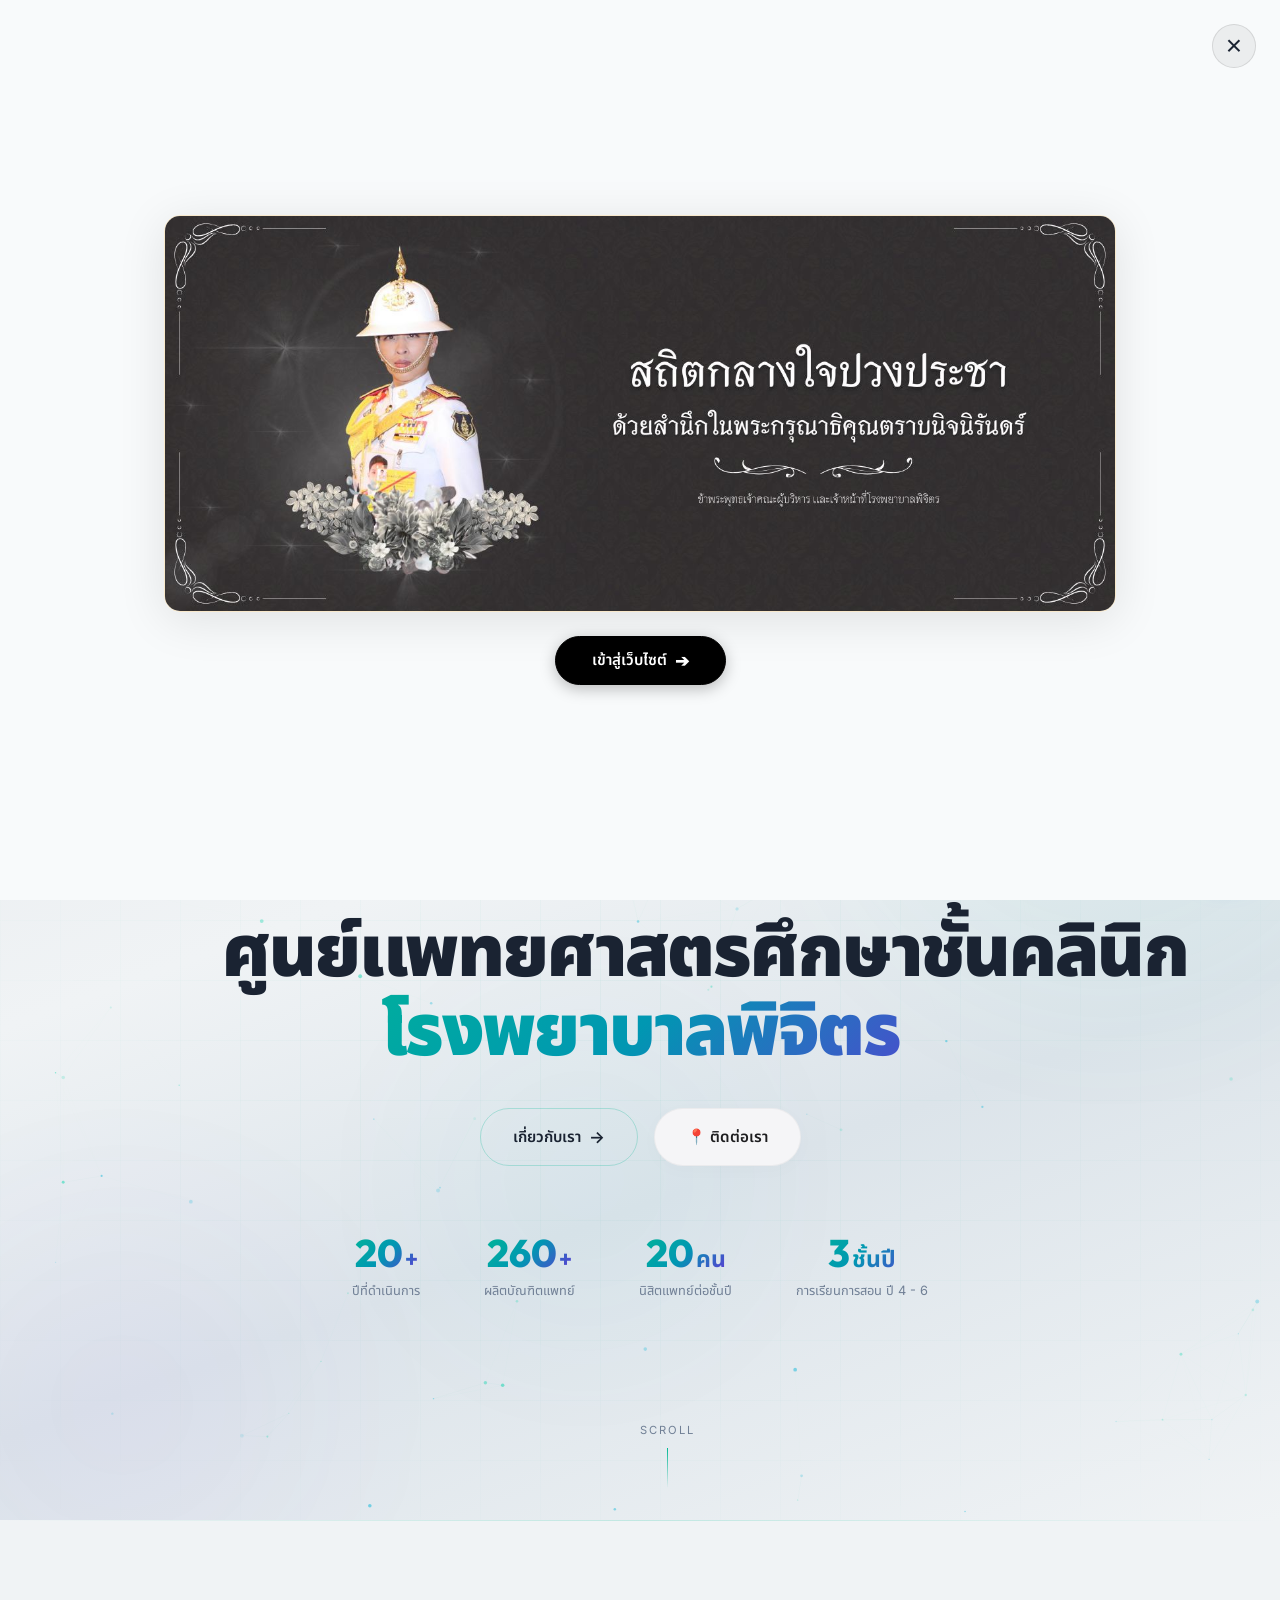
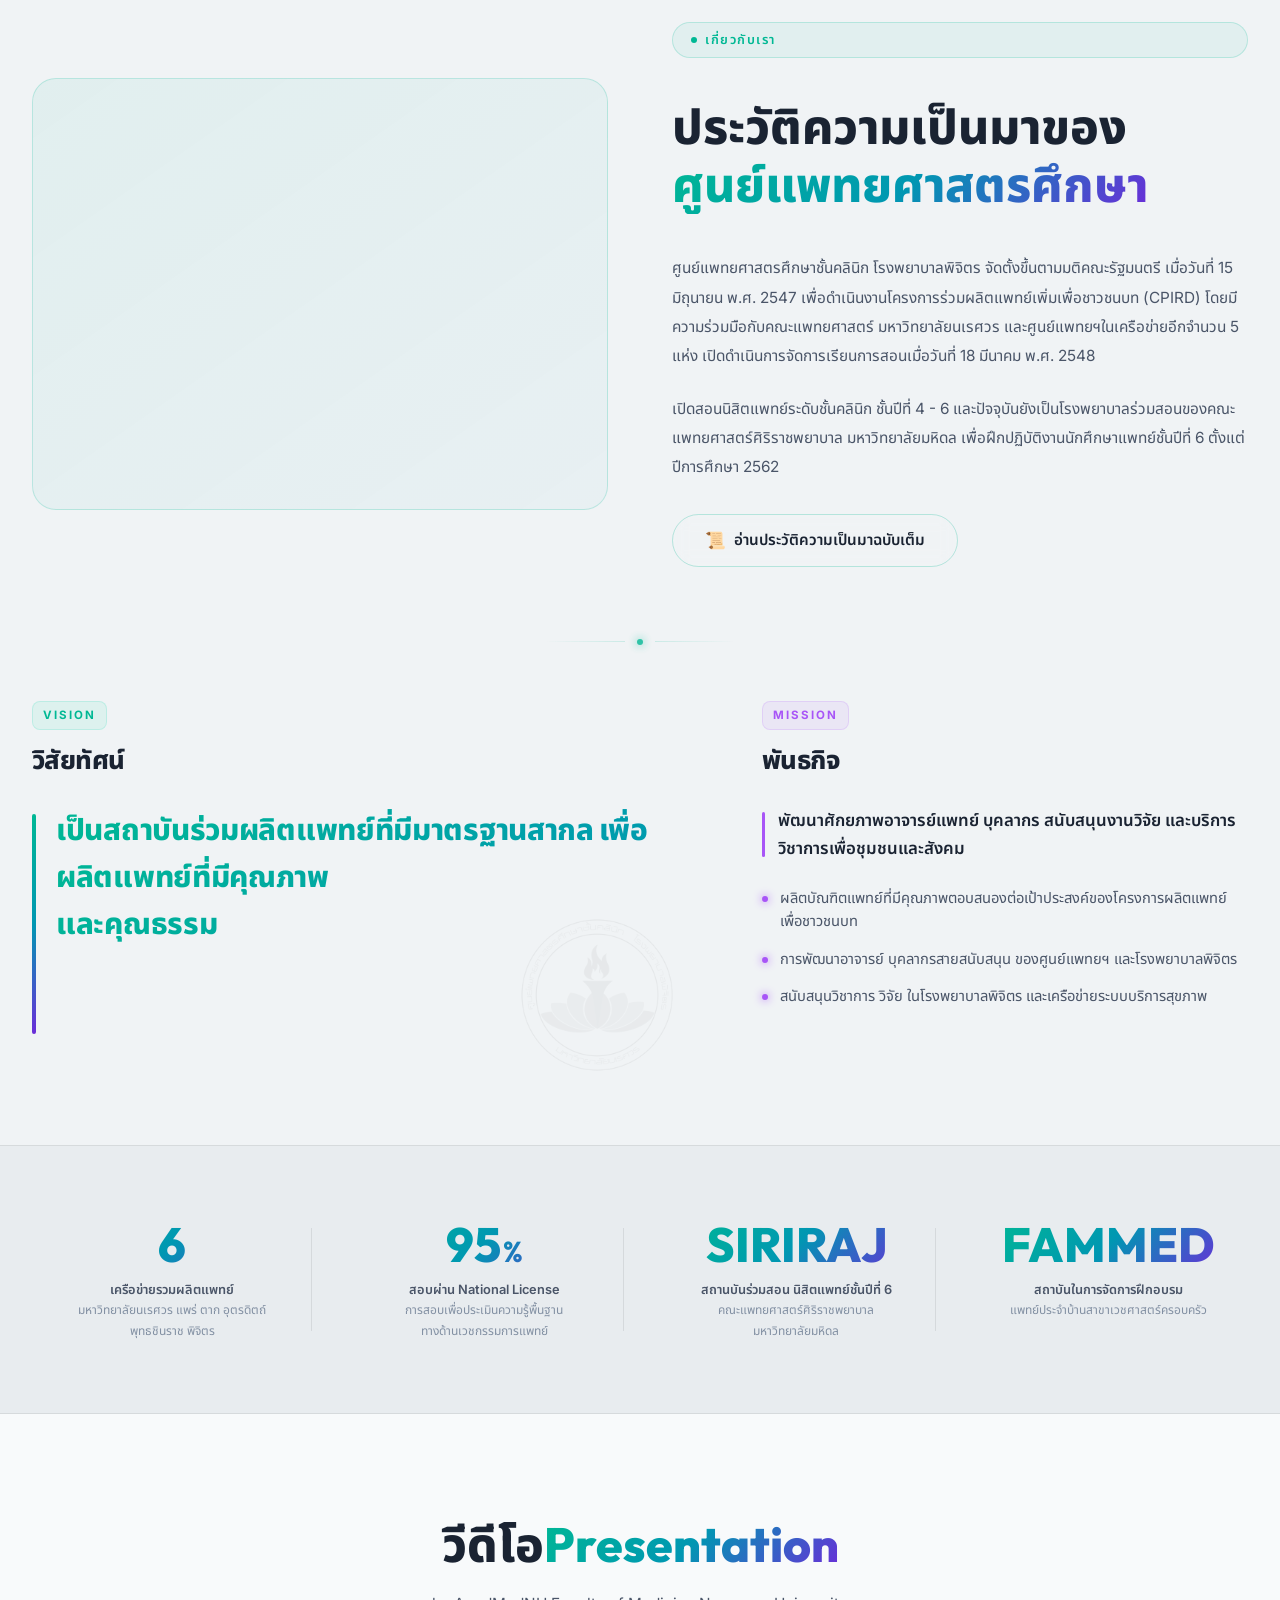
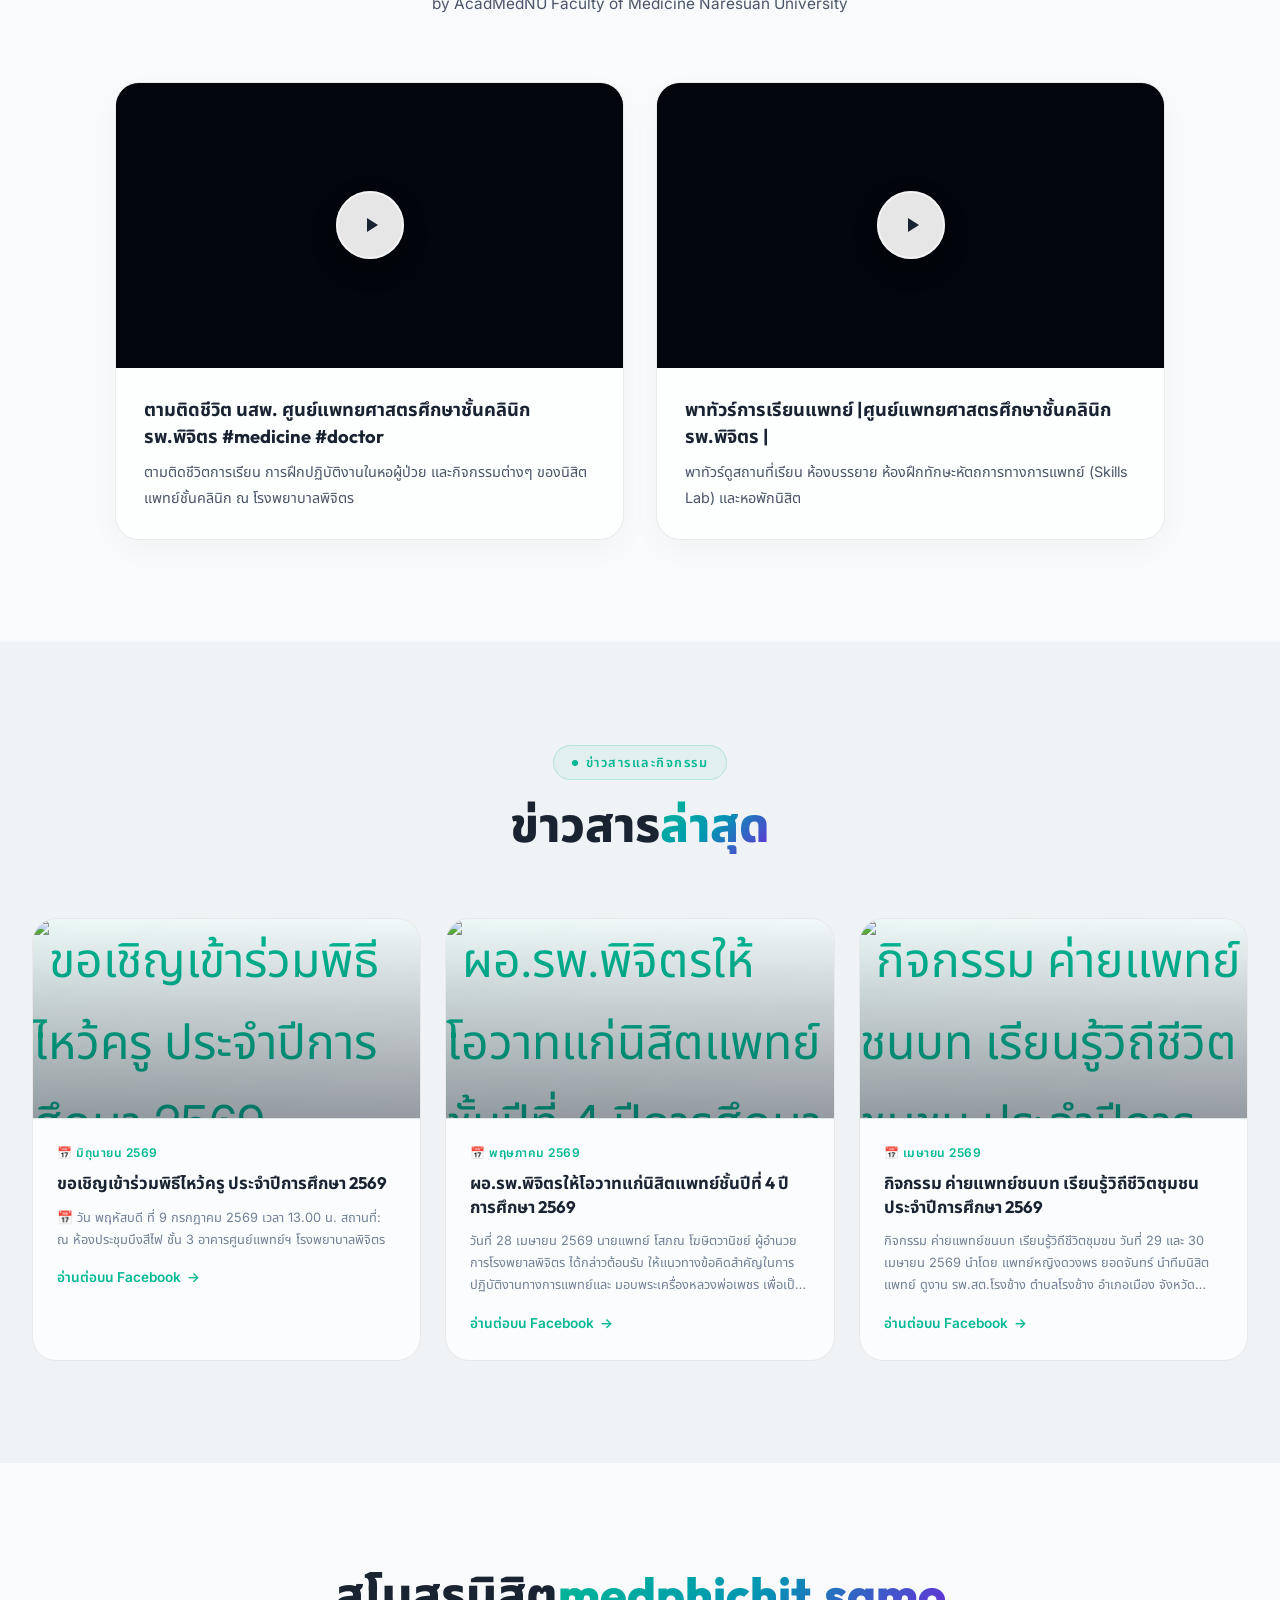
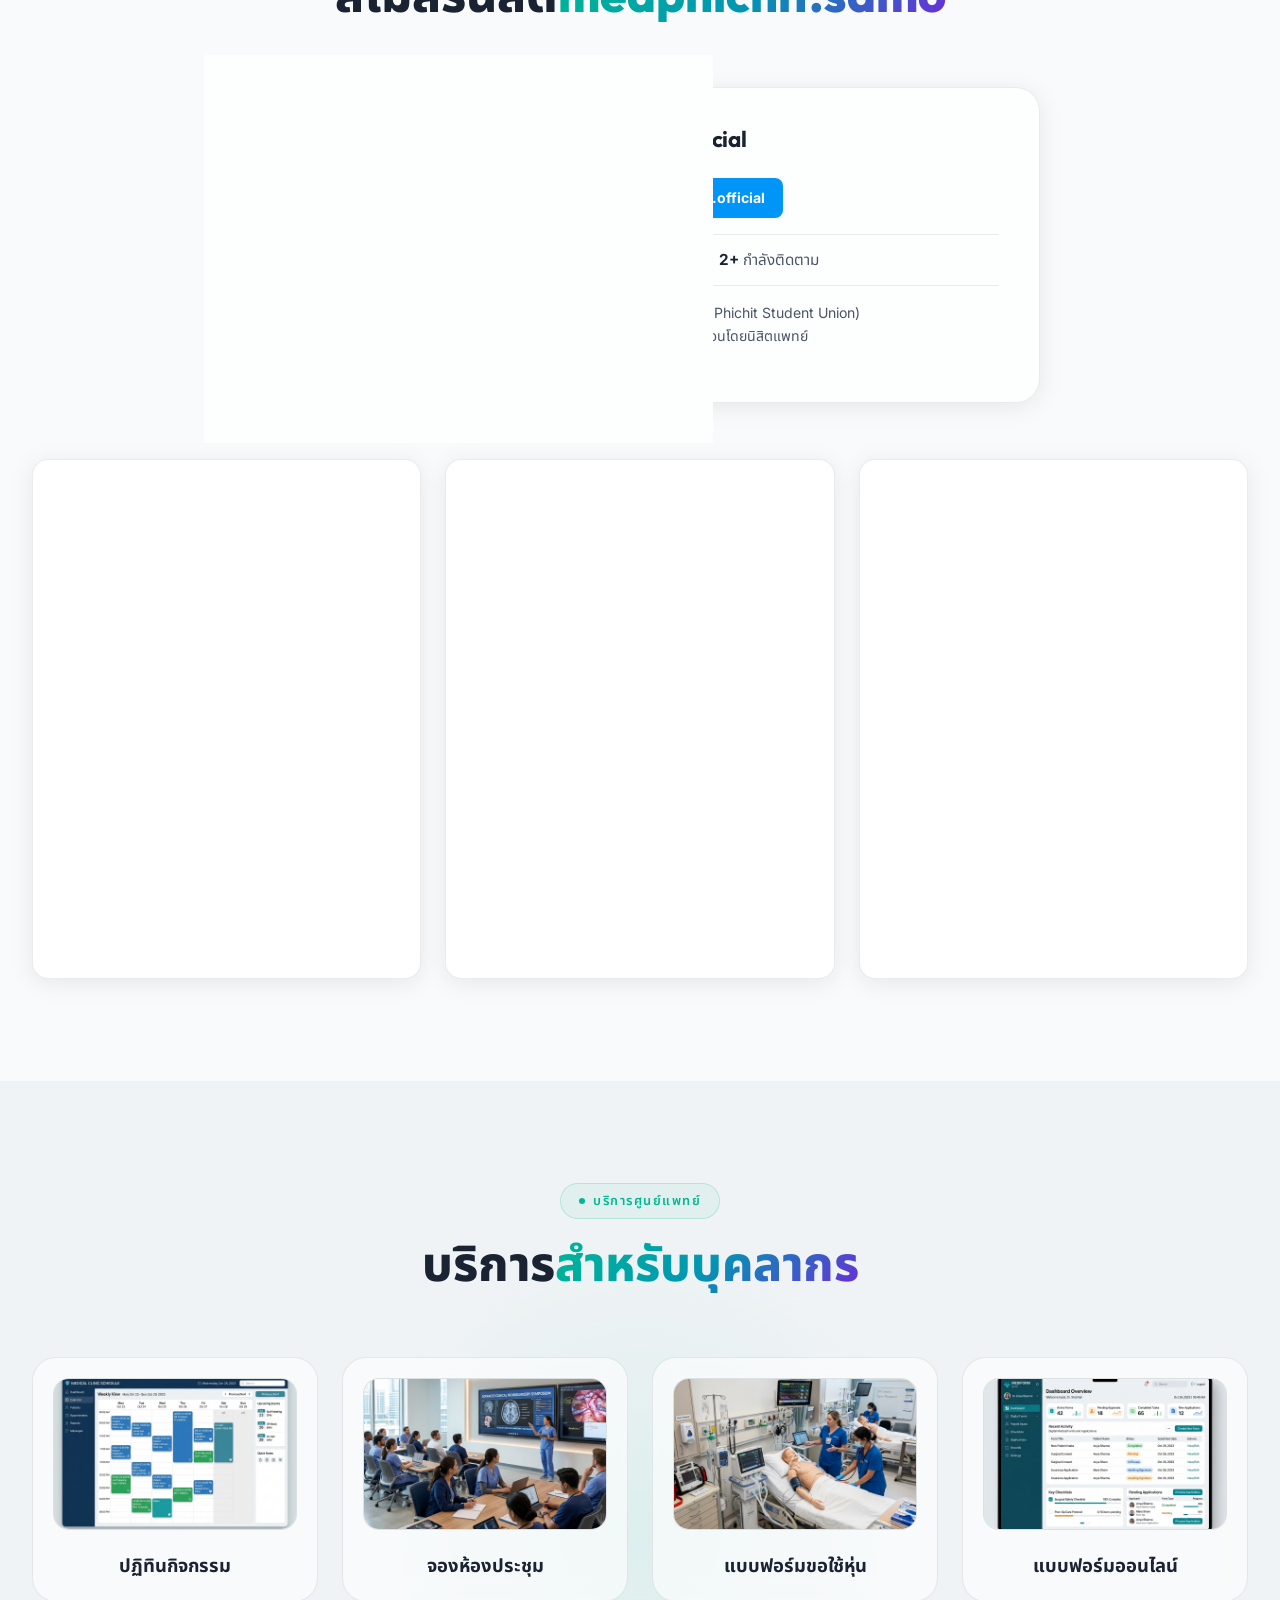
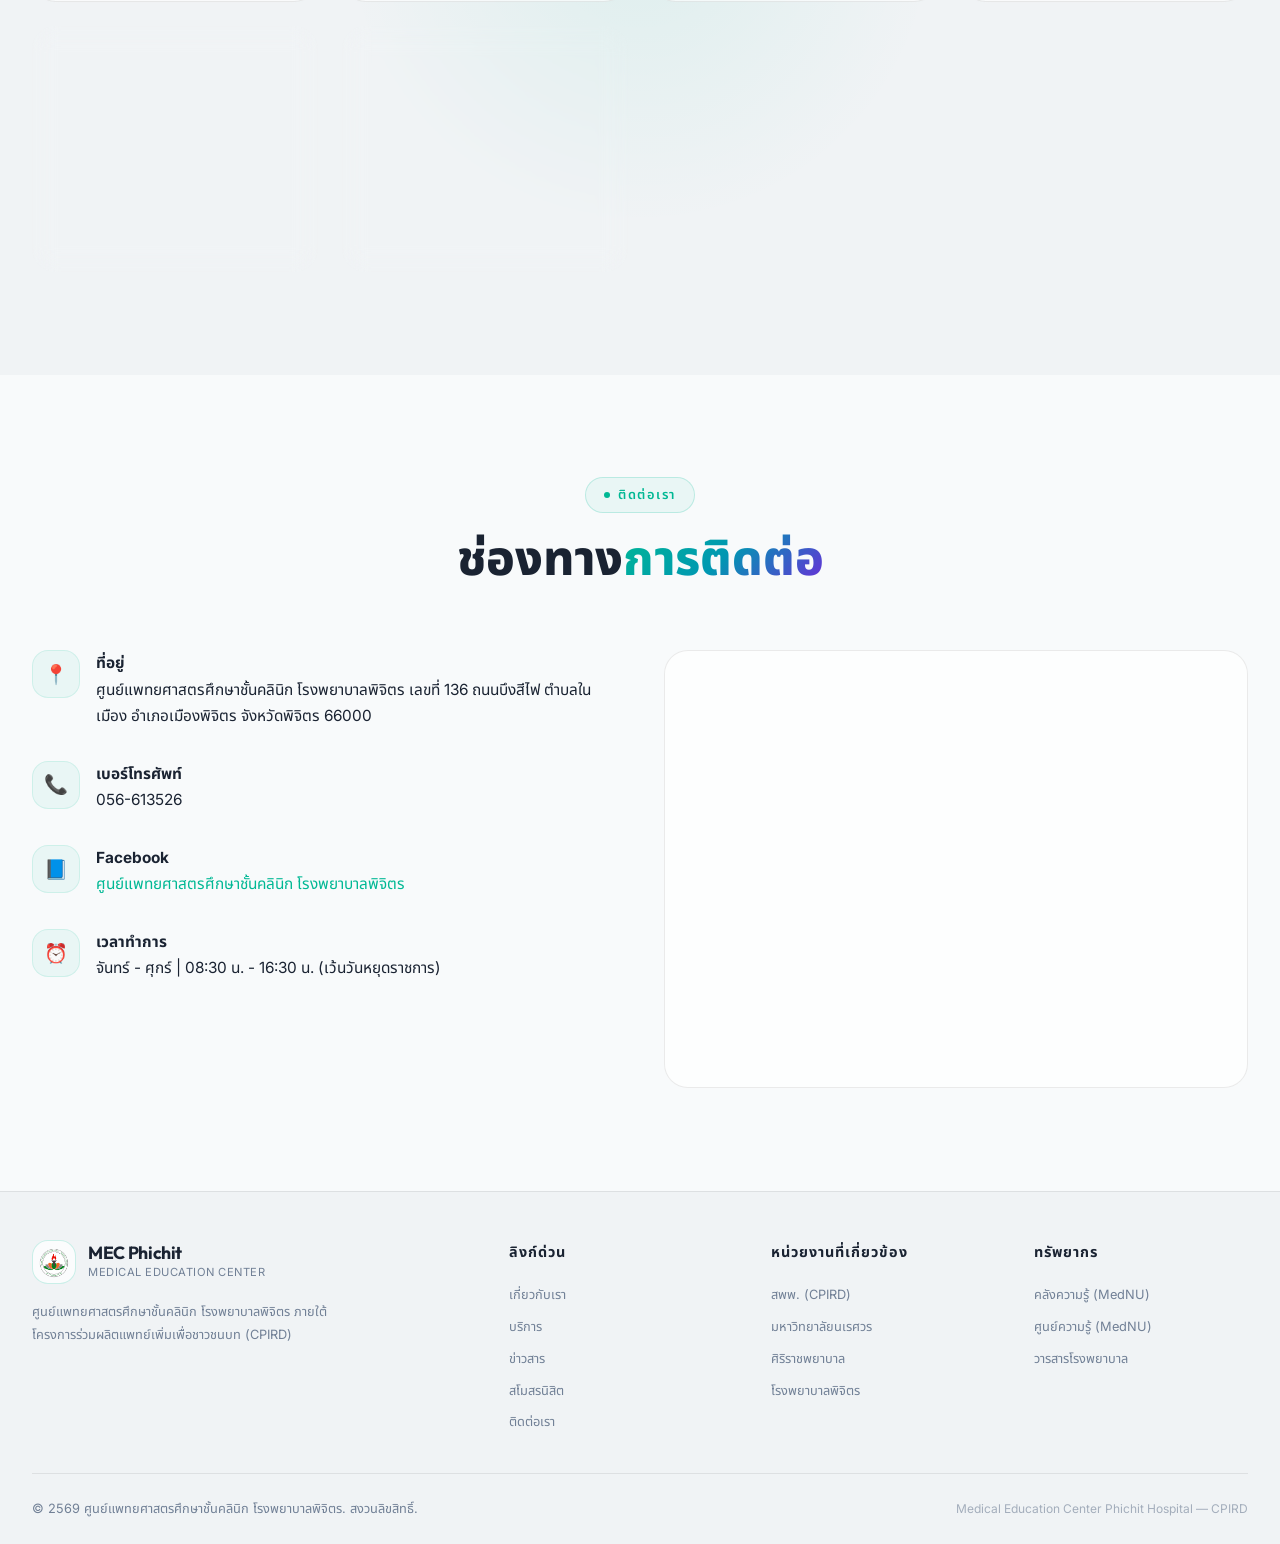
==== index.html @ 6e374ae9 "Initial commit" ====
<!DOCTYPE html>
<html lang="th">

<head>
  <meta charset="UTF-8">
  <meta name="viewport" content="width=device-width, initial-scale=1.0">
  <meta http-equiv="X-UA-Compatible" content="IE=edge">

  <!-- SEO Meta -->
  <title>ศูนย์แพทยศาสตรศึกษาชั้นคลินิก โรงพยาบาลพิจิตร | MEC Phichit</title>
  <meta name="description"
    content="ศูนย์แพทยศาสตรศึกษาชั้นคลินิก โรงพยาบาลพิจิตร — ผลิตแพทย์คุณภาพเพื่อชาวชนบท ภายใต้โครงการ CPIRD ร่วมกับคณะแพทยศาสตร์ มหาวิทยาลัยนเรศวร">
  <meta name="keywords"
    content="MEC Phichit, ศูนย์แพทยศาสตรศึกษา, โรงพยาบาลพิจิตร, CPIRD, แพทยศาสตร์, มหาวิทยาลัยนเรศวร">
  <meta name="author" content="ศูนย์แพทยศาสตรศึกษาชั้นคลินิก โรงพยาบาลพิจิตร">

  <!-- Open Graph -->
  <meta property="og:title" content="ศูนย์แพทยศาสตรศึกษาชั้นคลินิก โรงพยาบาลพิจิตร">
  <meta property="og:description"
    content="ผลิตแพทย์คุณภาพเพื่อชาวชนบท ภายใต้โครงการ CPIRD ร่วมกับคณะแพทยศาสตร์ มหาวิทยาลัยนเรศวร">
  <meta property="og:type" content="website">
  <meta property="og:url" content="https://sites.google.com/cpird.in.th/phichit">
  <meta property="og:locale" content="th_TH">

  <!-- Favicon -->
  <link rel="icon" type="image/svg+xml"
    href="data:image/svg+xml,<svg xmlns='http://www.w3.org/2000/svg' viewBox='0 0 100 100'><text y='.9em' font-size='90'>🎓</text></svg>">

  <!-- Prevent theme flash -->
  <script>
    (function () {
      var t = localStorage.getItem('mec-theme') || 'light';
      if (t === 'light') {
        document.documentElement.setAttribute('data-theme', 'light');
      } else {
        document.documentElement.removeAttribute('data-theme');
      }
    })();
  </script>

  <!-- Stylesheets -->
  <link rel="stylesheet" href="css/style.css?v=5.4">
</head>

<body>

  <!-- ============================================
       NAVIGATION
       ============================================ -->
  <nav class="navbar" id="navbar" role="navigation" aria-label="Main navigation">
    <div class="container">
      <a href="#hero" class="nav-brand" id="nav-brand">
        <div class="nav-logo" aria-hidden="true">
          <img src="assets/images/logo.png" alt="MEC Phichit Logo" id="nav-logo-img">
        </div>
        <div class="nav-brand-text">
          <span class="nav-brand-name" id="nav-brand-name">MEC Phichit</span>
          <span class="nav-brand-sub" id="nav-brand-sub">Medical Education Center</span>
        </div>
      </a>

      <div class="nav-links" id="nav-links" role="menubar">
        <a href="#hero" class="nav-link active" role="menuitem">หน้าแรก</a>
        <a href="#about" class="nav-link" role="menuitem">เกี่ยวกับเรา</a>
        <a href="#news" class="nav-link" role="menuitem">ข่าวสาร</a>
        <a href="#student-union" class="nav-link" role="menuitem">สโมสรนิสิต</a>
        <a href="#services" class="nav-link" role="menuitem">บริการ</a>
        <a href="#contact" class="nav-cta" role="menuitem">📍 ติดต่อเรา</a>
      </div>

      <!-- Theme Toggle -->
      <button class="theme-toggle" id="theme-toggle" aria-label="สลับธีมมืด/สว่าง" title="สลับธีมมืด/สว่าง">
        <div class="theme-toggle-track">
          <span class="track-sun" aria-hidden="true">☀️</span>
          <span class="track-moon" aria-hidden="true">🌙</span>
        </div>
        <div class="theme-toggle-knob">
          <span class="theme-toggle-icon" aria-hidden="true">🌙</span>
        </div>
      </button>

      <button class="nav-toggle" id="nav-toggle" aria-label="Toggle navigation" aria-expanded="false">
        <span></span>
        <span></span>
        <span></span>
      </button>
    </div>
    <div class="nav-overlay" id="nav-overlay"></div>
  </nav>

  <!-- ============================================
       GALLERY SECTION (Atmosphere & Activities)
       ============================================ -->
  <section class="gallery" id="gallery">
    <div class="container">
      <!-- Slider Component -->
      <div class="slider-container reveal">
        <div class="slider-wrapper" id="slider-wrapper">
          <!-- Populated dynamically -->
        </div>

        <!-- Navigation Buttons -->
        <button class="slider-btn prev" id="slider-prev" aria-label="ภาพก่อนหน้า">❮</button>
        <button class="slider-btn next" id="slider-next" aria-label="ภาพถัดไป">❯</button>

        <!-- Indicators -->
        <div class="slider-indicators" id="slider-indicators">
          <!-- Populated dynamically -->
        </div>
      </div>
    </div>
  </section>

  <!-- ============================================
       HERO SECTION
       ============================================ -->
  <section class="hero" id="hero">
    <div class="hero-bg-effects">
      <div class="hero-orb hero-orb--1"></div>
      <div class="hero-orb hero-orb--2"></div>
      <div class="hero-orb hero-orb--3"></div>
      <canvas id="particles-canvas" aria-hidden="true"></canvas>
      <div class="hero-grid" aria-hidden="true"></div>
    </div>

    <div class="hero-content">
      <div class="hero-badge">
        <span class="hero-badge-dot" aria-hidden="true"></span>
        <span id="hero-badge-text">CPIRD — Collaborative Project to Increase Production of Rural Doctors</span>
      </div>

      <h1 class="hero-title">
        <span class="hero-title-line" id="hero-title-line1">ศูนย์แพทยศาสตรศึกษา</span>
        <span class="hero-title-line accent-text" id="hero-title-line2">ชั้นคลินิก</span>
      </h1>

      <p class="hero-subtitle" id="hero-subtitle">
        ผลิตบัณฑิตแพทย์ที่มีคุณภาพและได้มาตรฐานวิชาชีพ เพื่อแก้ปัญหาการขาดแคลนแพทย์ในส่วนภูมิภาค
        ร่วมกับคณะแพทยศาสตร์ มหาวิทยาลัยนเรศวร
      </p>

      <div class="hero-actions">
        <a href="#about" class="btn btn-secondary" id="hero-cta-about">
          <span id="hero-cta-about-text">เกี่ยวกับเรา</span>
          <span class="btn-icon" aria-hidden="true">→</span>
        </a>
        <a href="#contact" class="btn btn-primary" id="hero-cta-contact-text">
          📍 ติดต่อเรา
        </a>
      </div>

      <div class="hero-stats" id="hero-stats">
        <!-- Stats populated dynamically -->
      </div>
    </div>

    <div class="hero-scroll" aria-hidden="true">
      <span class="hero-scroll-text">Scroll</span>
      <span class="hero-scroll-line"></span>
    </div>
  </section>

  <!-- ============================================
       ABOUT SECTION
       ============================================ -->
  <section class="about" id="about">
    <div class="container">
      <div class="about-grid">
        <!-- Left: Image/Visual -->
        <div class="about-image-wrapper reveal-left">
          <div class="about-image-card">
            <div id="about-visual-container" style="width: 100%; height: 100%;">
              <!-- Populated dynamically with img or video -->
            </div>
          </div>
        </div>

        <!-- Right: Content -->
        <div class="about-content reveal-right">
          <div class="section-badge" id="about-badge">
            <span class="badge-dot" aria-hidden="true"></span>
            เกี่ยวกับเรา
          </div>
          <h2 class="section-title" id="about-title">
            สร้างแพทย์คุณภาพ<br>
            <span class="accent-text">เพื่อชาวชนบท</span>
          </h2>
          <p class="about-text" id="about-p1">
            ศูนย์แพทยศาสตรศึกษาชั้นคลินิก โรงพยาบาลพิจิตร จัดตั้งขึ้นตามมติคณะรัฐมนตรี
            เมื่อวันที่ 15 มิถุนายน พ.ศ. 2547 เพื่อดำเนินงานโครงการร่วมผลิตแพทย์เพิ่มเพื่อชาวชนบท (CPIRD)
            โดยมีความร่วมมือกับคณะแพทยศาสตร์ มหาวิทยาลัยนเรศวร
          </p>
          <p class="about-text" id="about-p2">
            เริ่มเปิดดำเนินการจัดการเรียนการสอนเมื่อวันที่ 18 มีนาคม พ.ศ. 2548
            ปัจจุบันยังเป็นโรงพยาบาลร่วมสอนของคณะแพทยศาสตร์ศิริราชพยาบาล มหาวิทยาลัยมหิดล
            ตั้งแต่ปีการศึกษา 2562 เพื่อฝึกปฏิบัติงานนักศึกษาแพทย์ชั้นปีที่ 6
          </p>

          <!-- CTA Button for Full History Modal -->
          <div class="about-action-row">
            <button class="btn btn-secondary" id="about-history-trigger">
              <span class="btn-icon">📜</span> อ่านประวัติความเป็นมาฉบับเต็ม
            </button>
          </div>
        </div>
      </div>

      <!-- Philosophy Showcase (Vision & Mission) -->
      <div class="about-philosophy-showcase reveal">
        <div class="philosophy-divider">
          <span class="divider-line"></span>
          <span class="divider-dot"></span>
          <span class="divider-line"></span>
        </div>

        <div class="philosophy-grid">
          <!-- Left: Vision -->
          <div class="philosophy-col vision-col">
            <div class="philosophy-header">
              <span class="philosophy-tag">VISION</span>
              <h3 id="about-vision-title">วิสัยทัศน์</h3>
            </div>
            <div class="vision-content-wrapper">
              <img src="assets/images/logo.png" class="vision-quote-watermark" alt="MEC Logo Watermark"
                aria-hidden="true">
              <p class="vision-lead" id="about-vision-text">
                มุ่งเน้นผลิตบัณฑิตแพทย์ที่มีมาตรฐานสากล เปี่ยมด้วยคุณภาพและคุณธรรม
              </p>
            </div>
          </div>

          <!-- Right: Mission -->
          <div class="philosophy-col mission-col">
            <div class="philosophy-header">
              <span class="philosophy-tag accent-purple">MISSION</span>
              <h3 id="about-mission-title">พันธกิจ</h3>
            </div>
            <div class="mission-content-wrapper">
              <p class="mission-lead" id="about-mission-text">
                พัฒนาศักยภาพอาจารย์แพทย์ สร้างงานวิจัย และบริการวิชาการเพื่อชุมชนและสังคม
              </p>
              <ul class="mission-bullets-list" id="about-mission-list">
                <!-- Dynamic bullets split from about.mission_full -->
              </ul>
            </div>
          </div>
        </div>
      </div>
    </div>
  </section>

  <!-- ============================================
       STATS BAR
       ============================================ -->
  <div class="stats-bar">
    <div class="container">
      <div class="stats-grid stagger-children" id="stats-bar-grid">
        <!-- Stats populated dynamically -->
      </div>
    </div>
  </div>

  <!-- ============================================
       PROGRAMS SECTION
       ============================================ -->
  <section class="programs" id="programs">
    <div class="container">
      <div class="section-header reveal">
        <h2 class="section-title" id="programs-title">
          หลักสูตร<span class="accent-text">แพทยศาสตรบัณฑิต</span>
        </h2>
        <p class="section-subtitle" id="programs-subtitle">
          จัดการเรียนการสอนชั้นคลินิก (ชั้นปีที่ 4-6) เน้นฝึกปฏิบัติจริงในแผนกต่างๆ
          ของโรงพยาบาลพิจิตร
        </p>
      </div>

      <div class="programs-grid stagger-children" id="programs-grid">
        <!-- Cards populated dynamically -->
      </div>
    </div>
  </section>

  <!-- ============================================
       NEWS SECTION
       ============================================ -->
  <section class="news" id="news">
    <div class="container">
      <div class="section-header reveal">
        <div class="section-badge" id="news-badge">
          <span class="badge-dot" aria-hidden="true"></span>
          ข่าวสารและกิจกรรม
        </div>
        <h2 class="section-title" id="news-title">
          ข่าวสาร<span class="accent-text">ล่าสุด</span>
        </h2>
        <p class="section-subtitle" id="news-subtitle">
          ติดตามข่าวสาร กิจกรรม และความเคลื่อนไหวล่าสุดของศูนย์แพทยศาสตรศึกษาชั้นคลินิก
        </p>
      </div>

      <div class="news-grid stagger-children" id="news-grid">
        <!-- Populated dynamically -->
      </div>
    </div>
  </section>

  <!-- ============================================
       STUDENT UNION (medphichit.samo) SECTION
       ============================================ -->
  <section class="student-union" id="student-union">
    <div class="container">
      <div class="section-header reveal">
        <!-- <div class="section-badge" id="samo-badge">
          <span class="badge-dot" aria-hidden="true"></span>
          สโมสรนิสิต
        </div> -->
        <h2 class="section-title" id="samo-title">
          สโมสรนิสิต<span class="accent-text">medphichit.samo</span>
        </h2>
        <p class="section-subtitle" id="samo-subtitle">
          ศูนย์รวมกิจกรรม ข่าวสาร และการขับเคลื่อนโดยนิสิตแพทย์
        </p>
      </div>

      <!-- Instagram Style Profile Card -->
      <div class="samo-profile-card reveal">
        <div class="samo-avatar-wrapper">
          <div class="samo-avatar-ring" aria-hidden="true"></div>
          <img src="assets/images/logo.png" alt="medphichit.samo.official" class="samo-avatar" id="samo-avatar-img">
        </div>
        <div class="samo-profile-info">
          <div class="samo-profile-header-row">
            <h3 class="samo-username" id="samo-profile-username">medphichit.samo.official</h3>
            <a href="https://www.instagram.com/medphichit.samo.official/" target="_blank" rel="noopener noreferrer"
              class="btn-ig-follow" id="samo-follow-btn">
              📍 ติดตามบน Instagram
            </a>
          </div>
          <div class="samo-stats-row">
            <div class="samo-stat-item"><strong id="samo-posts-count">6</strong>โพสต์</div>
            <div class="samo-stat-item"><strong id="samo-followers-count">320+</strong>ผู้ติดตาม</div>
            <div class="samo-stat-item"><strong id="samo-following-count">150+</strong>กำลังติดตาม</div>
          </div>
          <p class="samo-bio" id="samo-profile-bio">
            ✨ สโมสรนิสิตแพทย์ รพ.พิจิตร (MEC Phichit Student Union)
          </p>
        </div>
      </div>

      <!-- Instagram Grid Feed -->
      <div class="samo-feed-grid stagger-children" id="samo-feed-grid">
        <!-- Populated dynamically -->
      </div>
    </div>
  </section>

  <!-- ============================================
       SERVICES SECTION
       ============================================ -->
  <section class="services" id="services">
    <div class="container">
      <div class="section-header reveal">
        <div class="section-badge" id="services-badge">
          <span class="badge-dot" aria-hidden="true"></span>
          บริการศูนย์แพทย์
        </div>
        <h2 class="section-title" id="services-title">
          บริการ<span class="accent-text">สำหรับบุคลากร</span>
        </h2>
        <p class="section-subtitle" id="services-subtitle">
          ระบบสนับสนุนการเรียนการสอนและบริการสำหรับอาจารย์แพทย์ นิสิตแพทย์ และบุคลากร
        </p>
      </div>

      <div class="services-grid stagger-children" id="services-grid">
        <!-- Populated dynamically -->
      </div>
    </div>
  </section>

  <!-- ============================================
       CONTACT SECTION
       ============================================ -->
  <section class="contact" id="contact">
    <div class="container">
      <div class="section-header reveal">
        <div class="section-badge" id="contact-badge">
          <span class="badge-dot" aria-hidden="true"></span>
          ติดต่อเรา
        </div>
        <h2 class="section-title" id="contact-title">
          ช่องทาง<span class="accent-text">การติดต่อ</span>
        </h2>
        <p class="section-subtitle" id="contact-subtitle">
          สอบถามข้อมูลเพิ่มเติมหรือติดต่อศูนย์แพทยศาสตรศึกษาชั้นคลินิก โรงพยาบาลพิจิตร
        </p>
      </div>

      <div class="contact-grid">
        <div class="contact-info reveal-left">
          <div class="contact-item">
            <div class="contact-icon" aria-hidden="true">📍</div>
            <div class="contact-details">
              <h4>ที่อยู่</h4>
              <p id="contact-address">ศูนย์แพทยศาสตรศึกษาชั้นคลินิก โรงพยาบาลพิจิตร เลขที่ 110 ถนนศรีมาลา ตำบลในเมือง
                อำเภอเมืองพิจิตร จังหวัดพิจิตร 66000</p>
            </div>
          </div>

          <div class="contact-item">
            <div class="contact-icon" aria-hidden="true">📞</div>
            <div class="contact-details">
              <h4>เบอร์โทรศัพท์</h4>
              <p id="contact-phone">056-611355</p>
            </div>
          </div>

          <div class="contact-item">
            <div class="contact-icon" aria-hidden="true">📘</div>
            <div class="contact-details">
              <h4>Facebook</h4>
              <p><a href="https://www.facebook.com/MECPhichit" id="contact-facebook" target="_blank"
                  rel="noopener noreferrer">ศูนย์แพทยศาสตรศึกษาชั้นคลินิก โรงพยาบาลพิจิตร</a></p>
            </div>
          </div>

          <div class="contact-item">
            <div class="contact-icon" aria-hidden="true">⏰</div>
            <div class="contact-details">
              <h4>เวลาทำการ</h4>
              <p id="contact-hours">จันทร์ - ศุกร์ | 08:30 น. - 16:30 น. (เว้นวันหยุดราชการ)</p>
            </div>
          </div>
        </div>

        <div class="contact-map reveal-right">
          <iframe
            src="https://www.google.com/maps/embed?pb=!1m18!1m12!1m3!1d3871.9546059632863!2d100.3418854759047!3d16.43528292978007!2m3!1f0!2f0!3f0!3m2!1i1024!2i768!4f13.1!3m3!1m2!1s0x30e19d4b0050854d%3A0xe54e6fa16bdf6fd5!2z4LmC4Lij4LiH4Lie4Lii4Liy4Lia4Liy4Lil4Lie4Li04LiI4Li04LiV4Lij!5e0!3m2!1sth!2sth!4v1719216980000!5m2!1sth!2sth"
            allowfullscreen="" loading="lazy" referrerpolicy="no-referrer-when-downgrade"
            title="แผนที่โรงพยาบาลพิจิตร"></iframe>
        </div>
      </div>
    </div>
  </section>

  <!-- ============================================
       FOOTER
       ============================================ -->
  <footer class="footer" role="contentinfo">
    <div class="container">
      <div class="footer-top">
        <!-- Brand Column -->
        <div class="footer-brand">
          <a href="#hero" class="nav-brand">
            <div class="nav-logo" aria-hidden="true">
              <img src="assets/images/logo.png" alt="MEC Phichit Logo" id="footer-logo-img">
            </div>
            <div class="nav-brand-text">
              <span class="nav-brand-name" id="footer-brand-name">MEC Phichit</span>
              <span class="nav-brand-sub" id="footer-brand-sub">Medical Education Center</span>
            </div>
          </a>
          <p class="footer-desc" id="footer-desc">
            ศูนย์แพทยศาสตรศึกษาชั้นคลินิก โรงพยาบาลพิจิตร
            ภายใต้โครงการร่วมผลิตแพทย์เพิ่มเพื่อชาวชนบท (CPIRD)
          </p>
          <div class="footer-social" id="footer-social-container">
            <a href="#" class="social-link" aria-label="Facebook" title="Facebook">📘</a>
            <a href="#" class="social-link" aria-label="YouTube" title="YouTube">▶️</a>
            <a href="#" class="social-link" aria-label="LINE" title="LINE">💬</a>
          </div>
        </div>

        <!-- Quick Links -->
        <div>
          <h4 class="footer-heading">ลิงก์ด่วน</h4>
          <div class="footer-links" id="footer-quick-links">
            <a href="#about" class="footer-link">เกี่ยวกับเรา</a>
            <a href="#services" class="footer-link">บริการ</a>
            <a href="#student-union" class="footer-link">สโมสรนิสิต</a>
            <a href="#news" class="footer-link">ข่าวสาร</a>
            <a href="#contact" class="footer-link">ติดต่อเรา</a>
          </div>
        </div>

        <!-- Partner Links -->
        <div>
          <h4 class="footer-heading">หน่วยงานที่เกี่ยวข้อง</h4>
          <div class="footer-links" id="footer-partner-links">
            <a href="https://www.cpird.in.th" target="_blank" rel="noopener" class="footer-link">สบพช. (CPIRD)</a>
            <a href="https://www.nu.ac.th" target="_blank" rel="noopener" class="footer-link">มหาวิทยาลัยนเรศวร</a>
            <a href="https://www.si.mahidol.ac.th" target="_blank" rel="noopener" class="footer-link">ศิริราชพยาบาล</a>
            <a href="https://www.moph.go.th" target="_blank" rel="noopener" class="footer-link">กระทรวงสาธารณสุข</a>
          </div>
        </div>

        <!-- Resources -->
        <div>
          <h4 class="footer-heading">ทรัพยากร</h4>
          <div class="footer-links" id="footer-resource-links">
            <a href="#" class="footer-link">คลังความรู้</a>
            <a href="#" class="footer-link">วารสารโรงพยาบาล</a>
            <a href="#" class="footer-link">ศูนย์ความรู้ (e-Library)</a>
            <a href="#" class="footer-link">กิจการนิสิต</a>
          </div>
        </div>
      </div>

      <div class="footer-bottom">
        <p class="footer-copy" id="footer-copy">
          © 2548 — 2568 ศูนย์แพทยศาสตรศึกษาชั้นคลินิก โรงพยาบาลพิจิตร. สงวนลิขสิทธิ์.
        </p>
        <p class="footer-credits" id="footer-credits">
          Clinical Medical Education Center, Phichit Hospital — CPIRD Network
        </p>
      </div>
    </div>
  </footer>

  <!-- ============================================
       TRIBUTE POPUP MODAL
       ============================================ -->
  <div id="tribute-modal" class="tribute-modal" aria-hidden="true" role="dialog" aria-labelledby="tribute-title">
    <div class="tribute-modal-overlay"></div>
    <div class="tribute-modal-container">
      <button class="tribute-modal-close" id="tribute-modal-close" aria-label="ปิดป๊อปอัป">&times;</button>
      <div class="tribute-modal-content">
        <img src="assets/images/tribute.jpg" alt="ทรงพระเจริญ" class="tribute-image" id="tribute-image">
        <div class="tribute-modal-actions">
          <button class="btn btn-primary btn-enter-site" id="tribute-enter-btn">
            เข้าสู่เว็บไซต์ <span class="btn-icon">➔</span>
          </button>
        </div>
      </div>
    </div>
  </div>

  <!-- ============================================
       ABOUT DETAIL MODAL
       ============================================ -->
  <div id="about-detail-modal" class="about-modal" aria-hidden="true" role="dialog">
    <div class="about-modal-overlay" id="about-modal-overlay"></div>
    <div class="about-modal-container">
      <button class="about-modal-close" id="about-modal-close" aria-label="ปิดป๊อปอัป">&times;</button>
      <div class="about-modal-content">
        <div class="about-modal-header">
          <span class="about-modal-icon" id="about-modal-icon">🎓</span>
          <h3 class="about-modal-title" id="about-modal-title">หัวข้อ</h3>
        </div>
        <div class="about-modal-body" id="about-modal-body">
          <!-- Text details populated dynamically -->
        </div>
      </div>
    </div>
  </div>

  <!-- ============================================
       SAMO INSTAGRAM POST DETAIL MODAL
       ============================================ -->
  <div id="samo-post-modal" class="samo-modal" aria-hidden="true" role="dialog">
    <div class="samo-modal-overlay" id="samo-modal-overlay"></div>
    <div class="samo-modal-container">
      <button class="samo-modal-close" id="samo-modal-close" aria-label="ปิดป๊อปอัป">&times;</button>

      <!-- Embed wrapper -->
      <div class="samo-modal-embed-wrapper" id="samo-modal-embed-wrapper" style="display: none;"></div>

      <!-- Left side: Large Post Image -->
      <div class="samo-modal-left" id="samo-modal-left">
        <img src="" alt="Post Image" class="samo-modal-img" id="samo-modal-img-el">
      </div>

      <!-- Right side: Caption and Stats -->
      <div class="samo-modal-right" id="samo-modal-right">
        <!-- Header -->
        <div class="samo-modal-author-header">
          <a href="https://www.instagram.com/medphichit.samo.official/" target="_blank" rel="noopener noreferrer"
            class="samo-author-profile">
            <img src="assets/images/logo.png" alt="Samo Logo" class="samo-author-avatar" id="samo-modal-avatar-el">
            <span class="samo-author-name" id="samo-modal-author-name">medphichit.samo.official</span>
          </a>
        </div>

        <!-- Scrollable Caption Body -->
        <div class="samo-modal-body">
          <div class="samo-modal-caption-row">
            <p class="samo-modal-caption-text" id="samo-modal-caption-text-el">
              Caption content goes here
            </p>
          </div>
          <span class="samo-modal-date" id="samo-modal-date-el">1 วันที่ผ่านมา</span>
        </div>

        <!-- Meta/Footer -->
        <div class="samo-modal-meta-footer">
          <div class="samo-modal-stats">
            <span>❤️ <strong id="samo-modal-likes-el">0</strong> ไลก์</span>
            <span>💬 <strong id="samo-modal-comments-el">0</strong> ความเห็น</span>
          </div>
          <a href="https://www.instagram.com/medphichit.samo.official/" target="_blank" rel="noopener noreferrer"
            class="btn-ig-view-post" id="samo-modal-ig-link">
            ดูโพสต์นี้บน Instagram
          </a>
        </div>
      </div>
    </div>
  </div>

  <!-- ============================================
       FLOATING ACTION CONTROLS (Scroll-to-top & Chat)
       ============================================ -->
  <div class="floating-controls">
    <button class="scroll-top-btn" id="scroll-top-btn" aria-label="เลื่อนขึ้นไปด้านบนสุด" title="เลื่อนขึ้นด้านบน">
      <svg width="20" height="20" viewBox="0 0 24 24" fill="none" stroke="currentColor" stroke-width="2.5" stroke-linecap="round" stroke-linejoin="round">
        <polyline points="18 15 12 9 6 15"></polyline>
      </svg>
    </button>
    <a href="https://www.facebook.com/PhichitMedicalEducation" target="_blank" rel="noopener noreferrer" class="chat-float-btn" id="chat-float-btn" aria-label="ติดต่อสอบถามทาง Facebook" title="ติดต่อสอบถามทาง Facebook">
      <div class="chat-float-icon">
        <svg width="24" height="24" viewBox="0 0 24 24" fill="currentColor">
          <path d="M12 2C6.477 2 2 6.145 2 11.258c0 2.91 1.45 5.51 3.716 7.218V22l3.407-1.87c.928.257 1.91.395 2.917.395 5.523 0 10-4.145 10-9.258C22 6.145 17.523 2 12 2zm1.06 12.422l-2.544-2.716-4.965 2.716 5.46-5.797 2.607 2.716 4.902-2.716-5.46 5.797z"/>
        </svg>
      </div>
    </a>
  </div>

  <!-- Scripts -->
  <script src="js/app.js?v=5.4"></script>
</body>

</html>
---- css/style.css ----
/* ============================================
   MEC PHICHIT — Design System & Styles
   Clinical Medical Education Center
   ============================================ */

/* --- Google Fonts --- */
@import url('https://fonts.googleapis.com/css2?family=Inter:wght@300;400;500;600;700;800&family=Outfit:wght@400;500;600;700;800;900&family=Noto+Sans+Thai:wght@300;400;500;600;700;800&display=swap');

/* --- CSS Custom Properties --- */
:root {
  /* Colors — Dark Medical Premium */
  --bg-primary: #050d1a;
  --bg-secondary: #0a1628;
  --bg-tertiary: #0f1f38;
  --bg-card: rgba(15, 31, 56, 0.6);
  --bg-glass: rgba(15, 31, 56, 0.45);

  --accent-primary: #00d4aa;
  --accent-secondary: #00b4d8;
  --accent-tertiary: #7c3aed;
  --accent-warm: #f59e0b;
  --accent-rose: #f43f5e;

  --gradient-accent: linear-gradient(135deg, #00d4aa 0%, #00b4d8 50%, #7c3aed 100%);
  --gradient-hero: linear-gradient(160deg, #050d1a 0%, #0a1628 30%, #0f2847 60%, #0a1628 100%);
  --gradient-card: linear-gradient(145deg, rgba(0, 212, 170, 0.08), rgba(0, 180, 216, 0.04));
  --gradient-glow: radial-gradient(ellipse at center, rgba(0, 212, 170, 0.15) 0%, transparent 70%);

  --text-primary: #f0f4f8;
  --text-secondary: #94a3b8;
  --text-muted: #64748b;
  --text-accent: #00d4aa;

  --border-subtle: rgba(148, 163, 184, 0.1);
  --border-glass: rgba(0, 212, 170, 0.15);

  --shadow-sm: 0 2px 8px rgba(0, 0, 0, 0.3);
  --shadow-md: 0 4px 24px rgba(0, 0, 0, 0.4);
  --shadow-lg: 0 8px 48px rgba(0, 0, 0, 0.5);
  --shadow-glow: 0 0 40px rgba(0, 212, 170, 0.15);
  --shadow-glow-strong: 0 0 60px rgba(0, 212, 170, 0.25);

  /* Button Variables - Minimal Apple-Style Dark Theme (Aligned with Medical Slate Blue) */
  --btn-primary-bg: #122540;
  --btn-primary-hover-bg: #1b355a;
  --btn-primary-active-bg: #0a1728;
  --btn-primary-text: #f0f4f8;
  --btn-primary-border: 1px solid rgba(0, 212, 170, 0.3);
  --btn-primary-shadow: rgba(0, 212, 170, 0.05);
  --btn-primary-shadow-hover: rgba(0, 212, 170, 0.15);

  /* Typography */
  --font-heading: 'Outfit', 'Noto Sans Thai', sans-serif;
  --font-body: 'Inter', 'Noto Sans Thai', sans-serif;

  --fs-hero: clamp(2.5rem, 6vw, 4.5rem);
  --fs-h1: clamp(2rem, 4vw, 3rem);
  --fs-h2: clamp(1.5rem, 3vw, 2.25rem);
  --fs-h3: clamp(1.15rem, 2vw, 1.5rem);
  --fs-body: clamp(0.95rem, 1.2vw, 1.1rem);
  --fs-small: clamp(0.8rem, 1vw, 0.9rem);

  /* Spacing */
  --section-padding: clamp(4rem, 8vw, 8rem);
  --container-max: 1280px;
  --container-padding: clamp(1rem, 4vw, 2rem);

  /* Borders & Radius */
  --radius-sm: 8px;
  --radius-md: 16px;
  --radius-lg: 24px;
  --radius-xl: 32px;
  --radius-full: 9999px;

  /* Transitions */
  --transition-fast: 0.2s cubic-bezier(0.4, 0, 0.2, 1);
  --transition-base: 0.3s cubic-bezier(0.4, 0, 0.2, 1);
  --transition-slow: 0.5s cubic-bezier(0.4, 0, 0.2, 1);
  --transition-spring: 0.6s cubic-bezier(0.34, 1.56, 0.64, 1);
}

/* ============================================
   LIGHT THEME OVERRIDES
   ============================================ */
[data-theme="light"] {
  /* Backgrounds — Clean warm whites */
  --bg-primary: #f8fafb;
  --bg-secondary: #f0f3f5;
  --bg-tertiary: #e8ecef;
  --bg-card: rgba(255, 255, 255, 0.75);
  --bg-glass: rgba(255, 255, 255, 0.6);

  /* Accent — Slightly deeper for contrast on light bg */
  --accent-primary: #00b894;
  --accent-secondary: #0097b2;
  --accent-tertiary: #6c2bd9;

  --gradient-accent: linear-gradient(135deg, #00b894 0%, #0097b2 50%, #6c2bd9 100%);
  --gradient-hero: linear-gradient(160deg, #e8ecef 0%, #f0f3f5 30%, #dce4ea 60%, #f0f3f5 100%);
  --gradient-card: linear-gradient(145deg, rgba(0, 184, 148, 0.06), rgba(0, 151, 178, 0.03));
  --gradient-glow: radial-gradient(ellipse at center, rgba(0, 184, 148, 0.08) 0%, transparent 70%);

  /* Text — Rich darks */
  --text-primary: #1a2332;
  --text-secondary: #4a5568;
  --text-muted: #718096;
  --text-accent: #00b894;

  /* Borders — Subtle grays */
  --border-subtle: rgba(0, 0, 0, 0.08);
  --border-glass: rgba(0, 184, 148, 0.2);

  /* Shadows — Soft light shadows */
  --shadow-sm: 0 2px 8px rgba(0, 0, 0, 0.06);
  --shadow-md: 0 4px 24px rgba(0, 0, 0, 0.08);
  --shadow-lg: 0 8px 48px rgba(0, 0, 0, 0.1);
  --shadow-glow: 0 0 40px rgba(0, 184, 148, 0.1);
  --shadow-glow-strong: 0 0 60px rgba(0, 184, 148, 0.15);

  /* Button Variables - Light Theme Overrides (Apple Light Gray) */
  --btn-primary-bg: #f5f5f7;
  --btn-primary-hover-bg: #e8e8ed;
  --btn-primary-active-bg: #d2d2d7;
  --btn-primary-text: #1d1d1f;
  --btn-primary-border: 1px solid rgba(0, 0, 0, 0.04);
  --btn-primary-shadow: rgba(0, 0, 0, 0.02);
  --btn-primary-shadow-hover: rgba(0, 0, 0, 0.06);
}

/* Light theme — component-level overrides for hardcoded colors */
[data-theme="light"] .navbar.scrolled {
  background: rgba(248, 250, 251, 0.88);
}

[data-theme="light"] .nav-link:hover,
[data-theme="light"] .nav-link.active {
  background: rgba(0, 0, 0, 0.04);
}

[data-theme="light"] .hero-orb--1 {
  background: radial-gradient(circle, rgba(0, 184, 148, 0.15), transparent);
}

[data-theme="light"] .hero-orb--2 {
  background: radial-gradient(circle, rgba(108, 43, 217, 0.1), transparent);
}

[data-theme="light"] .hero-orb--3 {
  background: radial-gradient(circle, rgba(0, 151, 178, 0.1), transparent);
}

[data-theme="light"] .hero-grid {
  background-image:
    linear-gradient(rgba(0, 184, 148, 0.04) 1px, transparent 1px),
    linear-gradient(90deg, rgba(0, 184, 148, 0.04) 1px, transparent 1px);
}

[data-theme="light"] .hero-badge {
  background: rgba(0, 184, 148, 0.06);
  border-color: rgba(0, 184, 148, 0.18);
}



[data-theme="light"] .btn-secondary {
  border-color: rgba(0, 184, 148, 0.25);
}

[data-theme="light"] .section-badge {
  background: rgba(0, 184, 148, 0.06);
  border-color: rgba(0, 184, 148, 0.2);
}

[data-theme="light"] .about-image-card .about-visual {
  background: linear-gradient(135deg, rgba(0, 184, 148, 0.04), rgba(108, 43, 217, 0.03));
}

[data-theme="light"] .about-float-icon {
  background: rgba(0, 184, 148, 0.08);
}

[data-theme="light"] .program-icon {
  background: rgba(0, 184, 148, 0.06);
  border-color: rgba(0, 184, 148, 0.12);
}

[data-theme="light"] .program-card:nth-child(2) .program-icon {
  background: rgba(0, 151, 178, 0.06);
  border-color: rgba(0, 151, 178, 0.12);
}

[data-theme="light"] .program-card:nth-child(3) .program-icon {
  background: rgba(108, 43, 217, 0.06);
  border-color: rgba(108, 43, 217, 0.12);
}

[data-theme="light"] .program-tag {
  background: rgba(0, 184, 148, 0.06);
  border-color: rgba(0, 184, 148, 0.15);
}




[data-theme="light"] .contact-icon {
  background: rgba(0, 184, 148, 0.06);
  border-color: rgba(0, 184, 148, 0.12);
}

[data-theme="light"] .contact-item:hover .contact-icon {
  background: rgba(0, 184, 148, 0.12);
  box-shadow: 0 0 20px rgba(0, 184, 148, 0.08);
}

[data-theme="light"] .social-link {
  background: rgba(0, 0, 0, 0.03);
  border-color: rgba(0, 0, 0, 0.08);
}

[data-theme="light"] .social-link:hover {
  background: rgba(0, 184, 148, 0.08);
  border-color: rgba(0, 184, 148, 0.2);
}

[data-theme="light"] .nav-overlay {
  background: rgba(0, 0, 0, 0.25);
}

[data-theme="light"] .nav-links {
  background: rgba(248, 250, 251, 0.97);
}

/* Subpages Buttons & Filters Overrides for Light Theme */
[data-theme="light"] .subpage-header .btn-back {
  background: #f5f5f7;
  border-color: rgba(0, 0, 0, 0.08);
  color: #1d1d1f;
}

[data-theme="light"] .subpage-header .btn-back:hover {
  background: #e8e8ed;
  border-color: var(--accent-primary);
  color: var(--accent-primary);
}

[data-theme="light"] .filter-btn.active {
  background: var(--accent-primary);
  color: #ffffff;
  border-color: var(--accent-primary);
  box-shadow: 0 4px 12px rgba(0, 184, 148, 0.2);
}

[data-theme="light"] .filter-btn.active:hover {
  background: #00a383;
  /* Slightly darker solid teal for interactive feedback */
  border-color: #00a383;
  color: #ffffff;
}


/* ============================================
   THEME TOGGLE BUTTON
   ============================================ */
.theme-toggle {
  position: relative;
  width: 56px;
  height: 30px;
  background: rgba(255, 255, 255, 0.06);
  border: 1.5px solid var(--border-subtle);
  border-radius: var(--radius-full);
  cursor: pointer;
  padding: 0;
  margin-left: 8px;
  display: flex;
  align-items: center;
  transition: all var(--transition-base);
  overflow: hidden;
  flex-shrink: 0;
}

.theme-toggle:hover {
  border-color: var(--border-glass);
  box-shadow: 0 0 16px rgba(0, 212, 170, 0.12);
}

[data-theme="light"] .theme-toggle {
  background: rgba(0, 0, 0, 0.04);
}

[data-theme="light"] .theme-toggle:hover {
  box-shadow: 0 0 16px rgba(0, 184, 148, 0.15);
}

/* The sliding knob */
.theme-toggle-knob {
  position: absolute;
  top: 3px;
  left: 3px;
  width: 22px;
  height: 22px;
  border-radius: 50%;
  background: var(--gradient-accent);
  box-shadow: 0 2px 8px rgba(0, 212, 170, 0.3);
  transition: transform 0.4s cubic-bezier(0.68, -0.15, 0.32, 1.15);
  display: flex;
  align-items: center;
  justify-content: center;
  z-index: 2;
}

[data-theme="light"] .theme-toggle-knob {
  transform: translateX(26px);
  background: linear-gradient(135deg, #f59e0b, #f97316);
  box-shadow: 0 2px 8px rgba(245, 158, 11, 0.35);
}

/* Icon inside the knob */
.theme-toggle-icon {
  font-size: 12px;
  line-height: 1;
  transition: all 0.3s ease;
}

/* Track labels (icons on track background) */
.theme-toggle-track {
  position: absolute;
  inset: 0;
  display: flex;
  align-items: center;
  justify-content: space-between;
  padding: 0 7px;
  font-size: 11px;
  pointer-events: none;
  z-index: 1;
}

.theme-toggle-track .track-moon,
.theme-toggle-track .track-sun {
  opacity: 0.3;
  transition: opacity var(--transition-base);
}

[data-theme="light"] .theme-toggle-track .track-sun {
  opacity: 0;
}

.theme-toggle-track .track-moon {
  opacity: 0;
}

[data-theme="light"] .theme-toggle-track .track-moon {
  opacity: 0.3;
}

/* Theme transition on body */
body,
body * {
  transition-property: background-color, color, border-color, box-shadow, opacity;
  transition-duration: 0s;
}

body.theme-transitioning,
body.theme-transitioning * {
  transition-duration: 0.4s !important;
  transition-timing-function: cubic-bezier(0.4, 0, 0.2, 1) !important;
}

/* Exclude animations/transforms from the theme transition to avoid conflicts */
body.theme-transitioning .reveal,
body.theme-transitioning .reveal-left,
body.theme-transitioning .reveal-right,
body.theme-transitioning .reveal-scale,
body.theme-transitioning .stagger-children>*,
body.theme-transitioning .hero-orb,
body.theme-transitioning .about-float-card,
body.theme-transitioning .hero-scroll-line {
  transition-property: background-color, color, border-color, box-shadow !important;
}

/* --- Reset & Base --- */
*,
*::before,
*::after {
  margin: 0;
  padding: 0;
  box-sizing: border-box;
}

html {
  scroll-behavior: smooth;
  scroll-padding-top: 80px;
  -webkit-font-smoothing: antialiased;
  -moz-osx-font-smoothing: grayscale;
}

body {
  font-family: var(--font-body);
  font-size: var(--fs-body);
  line-height: 1.7;
  color: var(--text-primary);
  background-color: var(--bg-primary);
  overflow-x: hidden;
}

img {
  max-width: 100%;
  height: auto;
  display: block;
}

a {
  color: var(--accent-primary);
  text-decoration: none;
  transition: color var(--transition-fast);
}

a:hover {
  color: var(--accent-secondary);
}

ul,
ol {
  list-style: none;
}

/* --- Utility --- */
.container {
  max-width: var(--container-max);
  margin: 0 auto;
  padding: 0 var(--container-padding);
}

.sr-only {
  position: absolute;
  width: 1px;
  height: 1px;
  overflow: hidden;
  clip: rect(0, 0, 0, 0);
  white-space: nowrap;
  border: 0;
}

.accent-text {
  background: var(--gradient-accent);
  -webkit-background-clip: text;
  -webkit-text-fill-color: transparent;
  background-clip: text;
}

.section-badge {
  display: inline-flex;
  align-items: center;
  gap: 8px;
  padding: 6px 18px;
  font-size: var(--fs-small);
  font-weight: 600;
  letter-spacing: 1.5px;
  text-transform: uppercase;
  color: var(--accent-primary);
  background: rgba(0, 212, 170, 0.08);
  border: 1px solid rgba(0, 212, 170, 0.2);
  border-radius: var(--radius-full);
  margin-bottom: 1rem;
}

.section-badge .badge-dot {
  width: 6px;
  height: 6px;
  background: var(--accent-primary);
  border-radius: 50%;
  animation: pulse-dot 2s ease-in-out infinite;
}

.section-title {
  font-family: var(--font-heading);
  font-size: var(--fs-h1);
  font-weight: 800;
  line-height: 1.2;
  margin-bottom: 1rem;
  color: var(--text-primary);
}

.section-subtitle {
  font-size: var(--fs-body);
  color: var(--text-secondary);
  max-width: 640px;
  line-height: 1.8;
}

.section-header {
  text-align: center;
  margin-bottom: 4rem;
}

.section-header .section-subtitle {
  margin: 0 auto;
}

/* --- Buttons --- */
.btn {
  display: inline-flex;
  align-items: center;
  gap: 8px;
  padding: 14px 32px;
  font-family: var(--font-body);
  font-size: 0.95rem;
  font-weight: 600;
  border: none;
  border-radius: var(--radius-full);
  cursor: pointer;
  transition: all var(--transition-base);
  text-decoration: none;
  position: relative;
  overflow: hidden;
}

.btn-primary {
  background: var(--btn-primary-bg);
  color: var(--btn-primary-text);
  border: var(--btn-primary-border);
  box-shadow: 0 4px 20px var(--btn-primary-shadow);
}

.btn-primary:hover {
  transform: translateY(-2px);
  background: var(--btn-primary-hover-bg);
  box-shadow: 0 8px 32px var(--btn-primary-shadow-hover);
  color: var(--btn-primary-text);
}

.btn-primary:active {
  transform: translateY(0);
  background: var(--btn-primary-active-bg);
  box-shadow: 0 2px 10px var(--btn-primary-shadow);
}

.btn-secondary {
  background: transparent;
  color: var(--text-primary);
  border: 1.5px solid var(--border-glass);
  backdrop-filter: blur(8px);
}

.btn-secondary:hover {
  background: rgba(0, 212, 170, 0.08);
  border-color: var(--accent-primary);
  color: var(--accent-primary);
  transform: translateY(-2px);
}

.btn-icon {
  font-size: 1.1em;
  transition: transform var(--transition-fast);
}

.btn:hover .btn-icon {
  transform: translateX(3px);
}

/* ============================================
   NAVIGATION
   ============================================ */
.navbar {
  position: fixed;
  top: 0;
  left: 0;
  right: 0;
  z-index: 1000;
  padding: 1rem 0;
  transition: all var(--transition-base);
}

.navbar.scrolled {
  padding: 0.6rem 0;
  background: rgba(5, 13, 26, 0.85);
  backdrop-filter: blur(20px) saturate(180%);
  -webkit-backdrop-filter: blur(20px) saturate(180%);
  border-bottom: 1px solid var(--border-subtle);
  box-shadow: var(--shadow-md);
}

.navbar .container {
  display: flex;
  align-items: center;
  justify-content: space-between;
}

.nav-brand {
  display: flex;
  align-items: center;
  gap: 12px;
  text-decoration: none;
  color: var(--text-primary);
}

.nav-logo {
  width: 44px;
  height: 44px;
  background: var(--bg-card);
  border: 1px solid var(--border-glass);
  border-radius: var(--radius-md);
  display: flex;
  align-items: center;
  justify-content: center;
  transition: transform var(--transition-spring);
  overflow: hidden;
  padding: 4px;
}

.nav-logo img {
  width: 100%;
  height: 100%;
  object-fit: contain;
}

.nav-brand:hover .nav-logo {
  transform: rotate(-5deg) scale(1.05);
}

.nav-brand-text {
  display: flex;
  flex-direction: column;
}

.nav-brand-name {
  font-family: var(--font-heading);
  font-size: 1.1rem;
  font-weight: 700;
  line-height: 1.2;
  letter-spacing: -0.02em;
}

.nav-brand-sub {
  font-size: 0.7rem;
  color: var(--text-muted);
  letter-spacing: 0.5px;
  text-transform: uppercase;
}

.nav-links {
  display: flex;
  align-items: center;
  gap: 4px;
}

.nav-link {
  position: relative;
  padding: 8px 16px;
  font-size: 0.9rem;
  font-weight: 500;
  color: var(--text-secondary);
  text-decoration: none;
  border-radius: var(--radius-sm);
  transition: all var(--transition-fast);
}

.nav-link:hover,
.nav-link.active {
  color: var(--text-primary);
  background: rgba(255, 255, 255, 0.05);
}

.nav-link::after {
  content: '';
  position: absolute;
  bottom: 2px;
  left: 50%;
  width: 0;
  height: 2px;
  background: var(--accent-primary);
  border-radius: 2px;
  transform: translateX(-50%);
  transition: width var(--transition-base);
}

.nav-link:hover::after,
.nav-link.active::after {
  width: 24px;
}

.nav-cta {
  padding: 10px 24px;
  font-size: 0.85rem;
  font-weight: 600;
  color: var(--btn-primary-text);
  background: var(--btn-primary-bg);
  border-radius: var(--radius-full);
  margin-left: 12px;
  transition: all var(--transition-base);
  box-shadow: 0 4px 16px var(--btn-primary-shadow);
  border: var(--btn-primary-border);
}

.nav-cta:hover {
  transform: translateY(-1px);
  background: var(--btn-primary-hover-bg);
  box-shadow: 0 6px 20px var(--btn-primary-shadow-hover);
  color: var(--btn-primary-text);
}

.nav-cta:active {
  transform: translateY(0);
  background: var(--btn-primary-active-bg);
  box-shadow: 0 2px 10px var(--btn-primary-shadow);
}

/* Mobile Hamburger */
.nav-toggle {
  display: none;
  flex-direction: column;
  gap: 5px;
  background: none;
  border: none;
  cursor: pointer;
  padding: 4px;
  z-index: 1001;
}

.nav-toggle span {
  display: block;
  width: 24px;
  height: 2px;
  background: var(--text-primary);
  border-radius: 2px;
  transition: all var(--transition-base);
  transform-origin: center;
}

.nav-toggle.active span:nth-child(1) {
  transform: rotate(45deg) translate(5px, 5px);
}

.nav-toggle.active span:nth-child(2) {
  opacity: 0;
}

.nav-toggle.active span:nth-child(3) {
  transform: rotate(-45deg) translate(5px, -5px);
}

/* ============================================
   HERO SECTION
   ============================================ */
.hero {
  position: relative;
  min-height: 100vh;
  display: flex;
  align-items: center;
  justify-content: center;
  background: var(--gradient-hero);
  overflow: hidden;
}

.hero-bg-effects {
  position: absolute;
  inset: 0;
  z-index: 0;
  overflow: hidden;
}

/* Animated gradient orbs */
.hero-orb {
  position: absolute;
  border-radius: 50%;
  filter: blur(80px);
  opacity: 0.4;
  animation: float-orb 20s ease-in-out infinite;
}

.hero-orb--1 {
  width: 600px;
  height: 600px;
  background: radial-gradient(circle, rgba(0, 212, 170, 0.3), transparent);
  top: -20%;
  right: -10%;
  animation-delay: 0s;
}

.hero-orb--2 {
  width: 500px;
  height: 500px;
  background: radial-gradient(circle, rgba(124, 58, 237, 0.25), transparent);
  bottom: -15%;
  left: -10%;
  animation-delay: -7s;
}

.hero-orb--3 {
  width: 400px;
  height: 400px;
  background: radial-gradient(circle, rgba(0, 180, 216, 0.2), transparent);
  top: 40%;
  left: 30%;
  animation-delay: -14s;
}

/* Particle canvas */
#particles-canvas {
  position: absolute;
  inset: 0;
  z-index: 1;
}

/* Grid pattern overlay */
.hero-grid {
  position: absolute;
  inset: 0;
  background-image:
    linear-gradient(rgba(0, 212, 170, 0.03) 1px, transparent 1px),
    linear-gradient(90deg, rgba(0, 212, 170, 0.03) 1px, transparent 1px);
  background-size: 60px 60px;
  z-index: 1;
  mask-image: radial-gradient(ellipse 70% 70% at 50% 50%, black, transparent);
  -webkit-mask-image: radial-gradient(ellipse 70% 70% at 50% 50%, black, transparent);
}

.hero-content {
  position: relative;
  z-index: 2;
  text-align: center;
  max-width: 900px;
  padding: 0 var(--container-padding);
}

.hero-badge {
  display: inline-flex;
  align-items: center;
  gap: 8px;
  padding: 8px 20px;
  font-size: 0.8rem;
  font-weight: 600;
  letter-spacing: 2px;
  text-transform: uppercase;
  color: var(--accent-primary);
  background: rgba(0, 212, 170, 0.06);
  border: 1px solid rgba(0, 212, 170, 0.15);
  border-radius: var(--radius-full);
  margin-bottom: 2rem;
  backdrop-filter: blur(8px);
  animation: fadeInDown 0.8s ease-out;
}

.hero-badge-dot {
  width: 8px;
  height: 8px;
  border-radius: 50%;
  background: var(--accent-primary);
  animation: pulse-dot 2s ease-in-out infinite;
}

.hero-title {
  font-family: var(--font-heading);
  font-size: var(--fs-hero);
  font-weight: 900;
  line-height: 1.1;
  margin-bottom: 1.5rem;
  letter-spacing: -0.03em;
  animation: fadeInUp 0.8s ease-out 0.2s both;
}

.hero-title-line {
  display: block;
  white-space: nowrap;
}

.hero-subtitle {
  font-size: clamp(1.05rem, 1.8vw, 1.3rem);
  color: var(--text-secondary);
  line-height: 1.8;
  margin-bottom: 2.5rem;
  max-width: 680px;
  margin-left: auto;
  margin-right: auto;
  animation: fadeInUp 0.8s ease-out 0.4s both;
}

.hero-actions {
  display: flex;
  gap: 16px;
  justify-content: center;
  flex-wrap: wrap;
  animation: fadeInUp 0.8s ease-out 0.6s both;
}

.hero-stats {
  display: flex;
  gap: clamp(2rem, 5vw, 4rem);
  justify-content: center;
  margin-top: 4rem;
  animation: fadeInUp 0.8s ease-out 0.8s both;
}

.hero-stat {
  text-align: center;
}

.hero-stat-number {
  font-family: var(--font-heading);
  font-size: clamp(1.8rem, 3vw, 2.5rem);
  font-weight: 800;
  background: var(--gradient-accent);
  -webkit-background-clip: text;
  -webkit-text-fill-color: transparent;
  background-clip: text;
  line-height: 1.2;
}

.hero-stat-number .stat-suffix,
.stat-number .stat-suffix {
  font-size: 0.6em;
  font-weight: 700;
  margin-left: 2px;
  display: inline-block;
}

.hero-stat-number .stat-prefix,
.stat-number .stat-prefix {
  font-size: 0.6em;
  font-weight: 700;
  margin-right: 2px;
  display: inline-block;
}

.hero-stat-label {
  font-size: var(--fs-small);
  color: var(--text-muted);
  margin-top: 4px;
}

/* Scroll indicator */
.hero-scroll {
  position: absolute;
  bottom: 2rem;
  left: 50%;
  transform: translateX(-50%);
  z-index: 2;
  display: flex;
  flex-direction: column;
  align-items: center;
  gap: 8px;
  animation: fadeInUp 1s ease-out 1s both;
}

.hero-scroll-text {
  font-size: 0.7rem;
  letter-spacing: 2px;
  text-transform: uppercase;
  color: var(--text-muted);
}

.hero-scroll-line {
  width: 1px;
  height: 40px;
  background: linear-gradient(to bottom, var(--accent-primary), transparent);
  animation: scroll-line 2s ease-in-out infinite;
}

/* ============================================
   ABOUT SECTION
   ============================================ */
.about {
  padding: var(--section-padding) 0;
  background: var(--bg-secondary);
  position: relative;
}

.about::before {
  content: '';
  position: absolute;
  top: 0;
  left: 0;
  right: 0;
  height: 1px;
  background: linear-gradient(90deg, transparent, var(--border-glass), transparent);
}

.about-grid {
  display: grid;
  grid-template-columns: 1fr 1fr;
  gap: 4rem;
  align-items: center;
}

.about-image-wrapper {
  position: relative;
}

.about-image-card {
  position: relative;
  border-radius: var(--radius-lg);
  overflow: hidden;
  aspect-ratio: 4 / 3;
  background: var(--gradient-card);
  border: 1px solid var(--border-glass);
  display: flex;
  align-items: center;
  justify-content: center;
}

.about-image-card .about-visual {
  width: 100%;
  height: 100%;
  display: flex;
  flex-direction: column;
  align-items: center;
  justify-content: center;
  padding: 2rem;
  text-align: center;
  background: linear-gradient(135deg, rgba(0, 212, 170, 0.05), rgba(124, 58, 237, 0.05));
}

.about-visual-icon {
  font-size: 4rem;
  margin-bottom: 1rem;
  animation: float 4s ease-in-out infinite;
}

.about-visual-text {
  font-family: var(--font-heading);
  font-size: 1.3rem;
  font-weight: 700;
  color: var(--text-primary);
}

.about-visual-sub {
  font-size: var(--fs-small);
  color: var(--text-muted);
  margin-top: 0.5rem;
}



.about-content {
  display: flex;
  flex-direction: column;
  gap: 1.5rem;
}

.about-text {
  color: var(--text-secondary);
  line-height: 1.9;
}

.about-action-row {
  margin-top: 0.5rem;
}

/* Philosophy Showcase Styling */
.about-philosophy-showcase {
  margin-top: 4.5rem;
  position: relative;
}

.philosophy-divider {
  display: flex;
  align-items: center;
  justify-content: center;
  gap: 12px;
  margin-bottom: 3.5rem;
  opacity: 0.8;
}

.philosophy-divider .divider-line {
  height: 1px;
  width: 80px;
  background: linear-gradient(90deg, transparent, var(--border-glass));
}

.philosophy-divider .divider-line:last-child {
  background: linear-gradient(90deg, var(--border-glass), transparent);
}

.philosophy-divider .divider-dot {
  width: 6px;
  height: 6px;
  border-radius: 50%;
  background: var(--accent-primary);
  box-shadow: 0 0 10px var(--accent-primary);
}

.philosophy-grid {
  display: grid;
  grid-template-columns: 1.15fr 0.85fr;
  gap: 4.5rem;
  align-items: flex-start;
}

.philosophy-col {
  position: relative;
}

.philosophy-header {
  margin-bottom: 1.5rem;
}

.philosophy-tag {
  font-size: 0.72rem;
  font-weight: 700;
  letter-spacing: 2px;
  color: var(--accent-primary);
  background: rgba(0, 212, 170, 0.08);
  padding: 4px 10px;
  border-radius: var(--radius-sm);
  border: 1px solid rgba(0, 212, 170, 0.15);
  display: inline-block;
  margin-bottom: 0.5rem;
}

.philosophy-tag.accent-purple {
  color: #a855f7;
  background: rgba(168, 85, 247, 0.08);
  border-color: rgba(168, 85, 247, 0.15);
}

.philosophy-col h3 {
  font-family: var(--font-heading);
  font-size: 1.6rem;
  font-weight: 800;
  color: var(--text-primary);
  letter-spacing: -0.02em;
}

/* Vision content styling (Large, Eye-Catching Gradient Text) */
.vision-content-wrapper {
  position: relative;
  z-index: 1;
}

.vision-lead {
  font-family: var(--font-heading);
  font-size: clamp(1.35rem, 3.2vw, 1.85rem);
  font-weight: 800;
  line-height: 1.6;
  white-space: pre-line;

  /* Modern flowing gradient text */
  background: linear-gradient(120deg, var(--accent-primary), var(--accent-secondary), var(--accent-primary));
  background-size: 200% auto;
  -webkit-background-clip: text;
  background-clip: text;
  -webkit-text-fill-color: transparent;
  color: var(--accent-primary);
  /* fallback */

  position: relative;
  padding-left: 1.5rem;
  z-index: 1;
  letter-spacing: -0.01em;
  transition: background-position 0.8s ease, transform var(--transition-base);
}

.vision-lead::before {
  content: '';
  position: absolute;
  left: 0;
  top: 8px;
  bottom: 8px;
  width: 4px;
  background: var(--gradient-accent);
  border-radius: 2px;
  transition: transform var(--transition-base);
}

.philosophy-col.vision-col:hover .vision-lead {
  background-position: right center;
}

.philosophy-col.vision-col:hover .vision-lead::before {
  transform: scaleY(1.08);
}

/* Giant background watermark logo in Vision column */
.vision-quote-watermark {
  position: absolute;
  right: 0rem;
  bottom: -2.5rem;
  width: 185px;
  height: 185px;
  object-fit: contain;
  opacity: 0.05;
  filter: grayscale(1);
  pointer-events: none;
  user-select: none;
  transition: all var(--transition-slow);
  z-index: 0;
}

.philosophy-col.vision-col:hover .vision-quote-watermark {
  transform: scale(1.05);
  filter: grayscale(0);
  opacity: 0.08;
}

/* Mission bullets list */
.mission-lead {
  font-size: 1.05rem;
  font-weight: 600;
  color: var(--text-primary);
  line-height: 1.7;
  margin-bottom: 1.5rem;
  position: relative;
  padding-left: 1rem;
}

.mission-lead::before {
  content: '';
  position: absolute;
  left: 0;
  top: 6px;
  bottom: 6px;
  width: 3px;
  background: #a855f7;
  border-radius: 2px;
}

.mission-bullets-list {
  display: flex;
  flex-direction: column;
  gap: 14px;
}

.mission-bullets-list li {
  display: flex;
  gap: 12px;
  align-items: flex-start;
}

.mission-bullet-dot {
  width: 6px;
  height: 6px;
  border-radius: 50%;
  background: #a855f7;
  box-shadow: 0 0 8px #a855f7;
  margin-top: 9px;
  flex-shrink: 0;
}

.mission-bullet-text {
  font-size: 0.92rem;
  color: var(--text-secondary);
  line-height: 1.6;
}

/* Responsive adjustment */
@media (max-width: 991px) {
  .philosophy-grid {
    grid-template-columns: 1fr;
    gap: 3.5rem;
  }
}

/* Stats Bar */
.stats-bar {
  padding: 3rem 0;
  background: var(--bg-tertiary);
  border-top: 1px solid var(--border-subtle);
  border-bottom: 1px solid var(--border-subtle);
}

.stats-grid {
  display: grid;
  grid-template-columns: repeat(4, 1fr);
  gap: 2rem;
}

.stat-item {
  text-align: center;
  padding: 1.5rem;
  position: relative;
}

.stat-item:not(:last-child)::after {
  content: '';
  position: absolute;
  right: 0;
  top: 20%;
  height: 60%;
  width: 1px;
  background: var(--border-subtle);
}

.stat-number {
  font-family: var(--font-heading);
  font-size: clamp(2rem, 4vw, 3rem);
  font-weight: 800;
  background: var(--gradient-accent);
  -webkit-background-clip: text;
  -webkit-text-fill-color: transparent;
  background-clip: text;
  line-height: 1.1;
}

.stat-label {
  font-size: var(--fs-small);
  color: var(--text-secondary);
  margin-top: 8px;
  font-weight: 600;
}

.stat-label span {
  display: inline-block;
  white-space: nowrap;
}

.stat-sublabel {
  font-size: 0.75rem;
  color: var(--text-muted);
  opacity: 0.85;
}

.stat-sublabel span {
  display: inline-block;
  white-space: nowrap;
}

/* ============================================
   PROGRAMS SECTION
   ============================================ */
.programs {
  padding: var(--section-padding) 0;
  background: var(--bg-primary);
  position: relative;
}

.programs-grid {
  display: grid;
  grid-template-columns: repeat(2, 1fr);
  gap: 2rem;
  max-width: 1050px;
  margin: 0 auto;
}

.program-card {
  position: relative;
  padding: 2.5rem 2rem;
  background: var(--bg-card);
  border: 1px solid var(--border-subtle);
  border-radius: var(--radius-lg);
  transition: all var(--transition-base);
  overflow: hidden;
}

.program-card::before {
  content: '';
  position: absolute;
  top: 0;
  left: 0;
  right: 0;
  height: 3px;
  background: var(--gradient-accent);
  opacity: 0;
  transition: opacity var(--transition-base);
}

.program-card:hover {
  transform: translateY(-6px);
  border-color: var(--border-glass);
  box-shadow: var(--shadow-glow);
}

.program-card:hover::before {
  opacity: 1;
}

.program-icon {
  width: 56px;
  height: 56px;
  background: rgba(0, 212, 170, 0.08);
  border: 1px solid rgba(0, 212, 170, 0.15);
  border-radius: var(--radius-md);
  display: flex;
  align-items: center;
  justify-content: center;
  font-size: 1.5rem;
  margin-bottom: 1.5rem;
  transition: all var(--transition-base);
}

.program-card:hover .program-icon {
  background: rgba(0, 212, 170, 0.15);
  transform: scale(1.05);
}

.program-card:nth-child(2) .program-icon {
  background: rgba(0, 180, 216, 0.08);
  border-color: rgba(0, 180, 216, 0.15);
}

.program-card:nth-child(3) .program-icon {
  background: rgba(124, 58, 237, 0.08);
  border-color: rgba(124, 58, 237, 0.15);
}

.program-title {
  font-family: var(--font-heading);
  font-size: var(--fs-h3);
  font-weight: 700;
  color: var(--text-primary);
  margin-bottom: 0.75rem;
}

.program-desc {
  color: var(--text-secondary);
  font-size: var(--fs-small);
  line-height: 1.8;
  margin-bottom: 1.5rem;
}

.program-tags {
  display: flex;
  flex-wrap: wrap;
  gap: 8px;
}

.program-tag {
  padding: 4px 12px;
  font-size: 0.75rem;
  font-weight: 500;
  color: var(--accent-primary);
  background: rgba(0, 212, 170, 0.06);
  border: 1px solid rgba(0, 212, 170, 0.12);
  border-radius: var(--radius-full);
}

/* Premium Video Card Custom CSS */
.program-card.video-card {
  padding: 0;
  display: flex;
  flex-direction: column;
  background: var(--bg-card);
  border: 1px solid var(--border-subtle);
  border-radius: var(--radius-lg);
  overflow: hidden;
  transition: all var(--transition-base);
  box-shadow: 0 10px 30px rgba(0, 0, 0, 0.03);
}

.video-preview-wrapper {
  position: relative;
  width: 100%;
  padding-top: 56.25%;
  /* 16:9 Aspect Ratio */
  overflow: hidden;
  cursor: pointer;
  background: #000;
}

.video-thumbnail {
  position: absolute;
  top: 0;
  left: 0;
  width: 100%;
  height: 100%;
  object-fit: cover;
  transition: transform 0.6s cubic-bezier(0.165, 0.84, 0.44, 1);
}

.video-play-overlay {
  position: absolute;
  top: 0;
  left: 0;
  right: 0;
  bottom: 0;
  background: rgba(5, 13, 26, 0.45);
  display: flex;
  align-items: center;
  justify-content: center;
  transition: background-color 0.3s ease;
}

.video-play-btn {
  width: 68px;
  height: 68px;
  background: rgba(255, 255, 255, 0.9);
  color: var(--bg-primary);
  border-radius: 50%;
  display: flex;
  align-items: center;
  justify-content: center;
  position: relative;
  box-shadow: 0 10px 25px rgba(0, 0, 0, 0.25);
  transition: all 0.3s cubic-bezier(0.175, 0.885, 0.32, 1.275);
}

.video-play-btn svg {
  fill: var(--text-primary);
  transition: fill 0.3s ease;
}

.video-play-btn::before {
  content: '';
  position: absolute;
  top: 0;
  left: 0;
  right: 0;
  bottom: 0;
  border-radius: 50%;
  border: 2px solid rgba(255, 255, 255, 0.6);
  animation: pulse-ring 2s infinite;
  pointer-events: none;
}

@keyframes pulse-ring {
  0% {
    transform: scale(0.95);
    opacity: 1;
  }

  100% {
    transform: scale(1.4);
    opacity: 0;
  }
}

.video-preview-wrapper:hover .video-thumbnail {
  transform: scale(1.05);
}

.video-preview-wrapper:hover .video-play-overlay {
  background: rgba(5, 13, 26, 0.25);
}

.video-preview-wrapper:hover .video-play-btn {
  transform: scale(1.12);
  background: var(--accent-primary);
  box-shadow: 0 0 30px rgba(0, 212, 170, 0.6);
}

.video-preview-wrapper:hover .video-play-btn svg {
  fill: #050d1a;
}

.video-preview-wrapper iframe {
  position: absolute;
  top: 0;
  left: 0;
  width: 100%;
  height: 100%;
  border: 0;
  background: #000;
}

.video-card-content {
  padding: 1.75rem;
  display: flex;
  flex-direction: column;
  flex-grow: 1;
}

.video-card-content .program-title {
  font-size: 1.15rem;
  line-height: 1.5;
  margin-bottom: 0.5rem;
  transition: color var(--transition-base);
}

.program-card.video-card:hover .program-title {
  color: var(--accent-primary);
}

.video-card-content .program-desc {
  font-size: 0.9rem;
  margin-bottom: 0;
  flex-grow: 1;
  color: var(--text-secondary);
}

/* ============================================
   SERVICES SECTION
   ============================================ */
.services {
  padding: var(--section-padding) 0;
  background: var(--bg-secondary);
  position: relative;
}

.services::before {
  content: '';
  position: absolute;
  top: 50%;
  left: 50%;
  transform: translate(-50%, -50%);
  width: 600px;
  height: 600px;
  background: var(--gradient-glow);
  border-radius: 50%;
  pointer-events: none;
}

.services-grid {
  display: grid;
  grid-template-columns: repeat(auto-fit, minmax(280px, 1fr));
  gap: 1.5rem;
  position: relative;
  z-index: 1;
}

.service-card {
  display: flex;
  flex-direction: column;
  padding: 1.25rem;
  background: var(--bg-glass);
  backdrop-filter: blur(12px);
  -webkit-backdrop-filter: blur(12px);
  border: 1px solid var(--border-subtle);
  border-radius: var(--radius-lg);
  transition: all var(--transition-base);
  cursor: pointer;
  text-decoration: none;
  color: inherit;
}

.service-card:hover {
  border-color: var(--border-glass);
  transform: translateY(-6px);
  box-shadow: var(--shadow-glow);
}

.service-banner-wrapper {
  width: 100%;
  aspect-ratio: 16 / 10;
  border-radius: var(--radius-md);
  overflow: hidden;
  margin-bottom: 1.25rem;
  background: var(--bg-secondary);
  border: 1px solid var(--border-subtle);
}

.service-banner {
  width: 100%;
  height: 100%;
  object-fit: cover;
  transition: transform var(--transition-slow);
}

.service-card:hover .service-banner {
  transform: scale(1.05);
}

.service-title {
  font-family: var(--font-heading);
  font-size: 1.15rem;
  font-weight: 700;
  color: var(--text-primary);
  margin-bottom: 0;
  text-align: center;
  transition: color var(--transition-fast);
}

.service-card:hover .service-title {
  color: var(--accent-primary);
}

/* ============================================
   STUDENT UNION (medphichit.samo) SECTION
   ============================================ */
.student-union {
  padding: var(--section-padding) 0;
  background: var(--bg-primary);
}

/* Instagram Profile Card */
.samo-profile-card {
  max-width: 800px;
  margin: 0 auto 3.5rem auto;
  background: var(--bg-card);
  border: 1px solid var(--border-subtle);
  border-radius: var(--radius-lg);
  padding: 2rem 2.5rem;
  display: grid;
  grid-template-columns: 180px 1fr;
  gap: 2rem;
  align-items: center;
  box-shadow: var(--shadow-md);
  backdrop-filter: blur(10px);
  -webkit-backdrop-filter: blur(10px);
}

.samo-avatar-wrapper {
  position: relative;
  width: 150px;
  height: 150px;
  margin: 0 auto;
}

/* Instagram Story ring animation */
.samo-avatar-ring {
  position: absolute;
  inset: -6px;
  border-radius: 50%;
  padding: 3px;
  background: linear-gradient(45deg, #f09433 0%, #e6683c 25%, #dc2743 50%, #cc2366 75%, #bc1888 100%);
  -webkit-mask: linear-gradient(#fff 0 0) content-box, linear-gradient(#fff 0 0);
  mask: linear-gradient(#fff 0 0) content-box, linear-gradient(#fff 0 0);
  -webkit-mask-composite: xor;
  mask-composite: exclude;
  animation: rotateRing 8s linear infinite;
}

@keyframes rotateRing {
  100% {
    transform: rotate(360deg);
  }
}

.samo-avatar {
  width: 100%;
  height: 100%;
  border-radius: 50%;
  border: 4px solid var(--bg-card);
  object-fit: cover;
  background: white;
}

.samo-profile-info {
  display: flex;
  flex-direction: column;
  gap: 1rem;
}

.samo-profile-header-row {
  display: flex;
  align-items: center;
  gap: 1.25rem;
  flex-wrap: wrap;
}

.samo-username {
  font-family: var(--font-heading);
  font-size: 1.4rem;
  font-weight: 700;
  color: var(--text-primary);
  letter-spacing: -0.01em;
}

.btn-ig-follow {
  display: inline-flex;
  align-items: center;
  gap: 6px;
  background: #0095f6;
  color: #ffffff !important;
  font-size: 0.88rem;
  font-weight: 700;
  padding: 8px 18px;
  border-radius: var(--radius-sm);
  border: none;
  cursor: pointer;
  text-decoration: none;
  transition: all var(--transition-fast);
}

.btn-ig-follow:hover {
  background: #1877f2;
  transform: translateY(-1px);
  box-shadow: 0 4px 12px rgba(24, 119, 242, 0.35);
}

.btn-ig-follow:active {
  transform: translateY(0);
}

.samo-stats-row {
  display: flex;
  gap: 2rem;
  border-top: 1px solid var(--border-subtle);
  border-bottom: 1px solid var(--border-subtle);
  padding: 0.75rem 0;
}

.samo-stat-item {
  font-size: 0.95rem;
  color: var(--text-secondary);
}

.samo-stat-item strong {
  color: var(--text-primary);
  font-weight: 700;
  margin-right: 4px;
}

.samo-bio {
  font-size: 0.88rem;
  line-height: 1.6;
  color: var(--text-secondary);
  white-space: pre-line;
}

/* Instagram Post Grid */
.samo-feed-grid {
  display: grid;
  grid-template-columns: repeat(3, 1fr);
  gap: 1.5rem;
}

.samo-post-item {
  position: relative;
  border-radius: var(--radius-md);
  overflow: hidden;
  aspect-ratio: 1 / 1;
  background: var(--bg-card);
  border: 1px solid var(--border-subtle);
  cursor: pointer;
  box-shadow: var(--shadow-sm);
  transition: all var(--transition-base);
}

.samo-post-item:hover {
  transform: translateY(-4px);
  border-color: var(--border-glass);
  box-shadow: var(--shadow-glow);
}

.samo-post-img {
  width: 100%;
  height: 100%;
  object-fit: cover;
  transition: transform var(--transition-slow);
}

.samo-post-item:hover .samo-post-img {
  transform: scale(1.05);
}

/* Instagram style overlay */
.samo-post-overlay {
  position: absolute;
  inset: 0;
  background: rgba(5, 13, 26, 0.7);
  display: flex;
  align-items: center;
  justify-content: center;
  gap: 1.5rem;
  opacity: 0;
  transition: opacity var(--transition-base);
  z-index: 2;
}

.samo-post-item:hover .samo-post-overlay {
  opacity: 1;
}

.samo-overlay-stat {
  display: flex;
  align-items: center;
  gap: 6px;
  color: #ffffff;
  font-weight: 700;
  font-size: 1.1rem;
}

.samo-overlay-stat svg {
  width: 20px;
  height: 20px;
  fill: currentColor;
}

.samo-post-item.has-embed {
  aspect-ratio: unset;
  height: auto;
  border: none;
  background: none;
  box-shadow: none;
  cursor: default;
  overflow: visible;
}

.samo-post-item.has-embed:hover {
  transform: none;
  box-shadow: none;
  border-color: transparent;
}

.samo-post-embed-container {
  width: 100%;
  min-height: 400px;
  display: flex;
  justify-content: center;
}

.samo-modal-embed-wrapper {
  width: 100%;
  max-width: 540px;
  margin: 0 auto;
  padding: 0.5rem;
  max-height: 85vh;
  overflow-y: auto;
  display: flex;
  justify-content: center;
  align-items: center;
}

.instagram-embed-iframe {
  width: 100% !important;
  max-width: 540px !important;
  min-height: 520px !important;
  border: 1px solid var(--border-subtle) !important;
  border-radius: var(--radius-md) !important;
  background: #ffffff !important;
  box-shadow: var(--shadow-md) !important;
  transition: background var(--transition-base), border-color var(--transition-base);
}

:root:not([data-theme="light"]) .instagram-embed-iframe {
  background: #121212 !important;
  color-scheme: dark !important;
  border-color: rgba(255, 255, 255, 0.15) !important;
}

[data-theme="light"] .instagram-embed-iframe {
  background: #ffffff !important;
  color-scheme: light !important;
  border-color: var(--border-subtle) !important;
}

/* Post Detail Lightbox Modal */
.samo-modal {
  position: fixed;
  inset: 0;
  z-index: 2500;
  display: flex;
  align-items: center;
  justify-content: center;
  opacity: 0;
  visibility: hidden;
  pointer-events: none;
  transition: opacity 0.35s ease, visibility 0.35s ease;
}

.samo-modal.active {
  opacity: 1;
  visibility: visible;
  pointer-events: auto;
}

.samo-modal-overlay {
  position: absolute;
  inset: 0;
  background: rgba(5, 13, 26, 0.9);
  backdrop-filter: blur(10px);
  -webkit-backdrop-filter: blur(10px);
}

.samo-modal-container {
  position: relative;
  width: 90%;
  max-width: 900px;
  height: 80vh;
  max-height: 600px;
  background: var(--bg-secondary);
  border: 1px solid var(--border-glass);
  border-radius: var(--radius-lg);
  box-shadow: var(--shadow-lg), var(--shadow-glow);
  z-index: 10;
  overflow: hidden;
  display: flex;
  transform: scale(0.95);
  transition: transform 0.35s cubic-bezier(0.34, 1.56, 0.64, 1);
}

.samo-modal.active .samo-modal-container {
  transform: scale(1);
}

.samo-modal-close {
  position: absolute;
  top: -45px;
  right: 0;
  background: none;
  border: none;
  color: #ffffff;
  font-size: 2rem;
  cursor: pointer;
  padding: 5px;
  line-height: 1;
  transition: color var(--transition-fast);
}

.samo-modal-close:hover {
  color: var(--accent-rose);
}

.samo-modal-left {
  width: 55%;
  height: 100%;
  background: #000000;
  display: flex;
  align-items: center;
  justify-content: center;
  border-right: 1px solid var(--border-subtle);
  overflow: hidden;
}

.samo-modal-img {
  max-width: 100%;
  max-height: 100%;
  object-fit: contain;
}

.samo-modal-right {
  width: 45%;
  height: 100%;
  display: flex;
  flex-direction: column;
  background: var(--bg-secondary);
}

.samo-modal-author-header {
  padding: 1rem 1.25rem;
  border-bottom: 1px solid var(--border-subtle);
  display: flex;
  align-items: center;
  justify-content: space-between;
}

.samo-author-profile {
  display: flex;
  align-items: center;
  gap: 10px;
  text-decoration: none;
}

.samo-author-avatar {
  width: 32px;
  height: 32px;
  border-radius: 50%;
  border: 1px solid var(--border-subtle);
  background: white;
}

.samo-author-name {
  font-weight: 700;
  color: var(--text-primary);
  font-size: 0.9rem;
}

.samo-modal-body {
  flex: 1;
  padding: 1.25rem;
  overflow-y: auto;
  display: flex;
  flex-direction: column;
  gap: 1rem;
}

.samo-modal-caption-row {
  display: flex;
  gap: 10px;
  align-items: flex-start;
}

.samo-modal-caption-text {
  font-size: 0.88rem;
  line-height: 1.6;
  color: var(--text-primary);
  white-space: pre-line;
}

.samo-modal-date {
  font-size: 0.75rem;
  color: var(--text-muted);
}

.samo-modal-meta-footer {
  padding: 1rem 1.25rem;
  border-top: 1px solid var(--border-subtle);
  background: var(--bg-card);
  display: flex;
  flex-direction: column;
  gap: 8px;
}

.samo-modal-stats {
  display: flex;
  gap: 15px;
  font-size: 0.9rem;
  color: var(--text-secondary);
}

.samo-modal-stats span {
  display: flex;
  align-items: center;
  gap: 4px;
}

.btn-ig-view-post {
  display: block;
  width: 100%;
  text-align: center;
  text-decoration: none;
  background: transparent;
  border: 1px solid var(--border-glass);
  color: var(--accent-primary);
  font-size: 0.85rem;
  font-weight: 700;
  padding: 10px;
  border-radius: var(--radius-sm);
  transition: all var(--transition-fast);
}

.btn-ig-view-post:hover {
  background: rgba(0, 212, 170, 0.08);
  border-color: var(--accent-primary);
}

/* Scrollbar styling for modal body */
.samo-modal-body::-webkit-scrollbar {
  width: 4px;
}

.samo-modal-body::-webkit-scrollbar-track {
  background: transparent;
}

.samo-modal-body::-webkit-scrollbar-thumb {
  background: var(--border-subtle);
  border-radius: 2px;
}

/* ============================================
   NEWS SECTION
   ============================================ */
.news {
  padding: var(--section-padding) 0;
  background: var(--bg-secondary);
}

.news-grid {
  display: grid;
  grid-template-columns: repeat(3, 1fr);
  gap: 1.5rem;
}

.news-card {
  background: var(--bg-card);
  border: 1px solid var(--border-subtle);
  border-radius: var(--radius-lg);
  overflow: hidden;
  transition: all var(--transition-base);
}

.news-card:hover {
  transform: translateY(-6px);
  border-color: var(--border-glass);
  box-shadow: var(--shadow-glow);
}

.news-image {
  width: 100%;
  height: 200px;
  display: flex;
  align-items: center;
  justify-content: center;
  font-size: 3rem;
  background: var(--gradient-card);
  border-bottom: 1px solid var(--border-subtle);
  position: relative;
  overflow: hidden;
  cursor: pointer;
}

.news-image img {
  width: 100%;
  height: 100%;
  object-fit: cover;
  transition: transform var(--transition-base);
}

.news-card:hover .news-image img {
  transform: scale(1.05);
}

.news-image::after {
  content: '';
  position: absolute;
  inset: 0;
  background: linear-gradient(to top, rgba(5, 13, 26, 0.4), transparent);
}

.news-body {
  padding: 1.5rem;
}

.news-date {
  font-size: 0.75rem;
  color: var(--accent-primary);
  font-weight: 600;
  letter-spacing: 0.5px;
  margin-bottom: 0.5rem;
}

.news-title {
  font-family: var(--font-heading);
  font-size: 1.05rem;
  font-weight: 700;
  color: var(--text-primary);
  margin-bottom: 0.75rem;
  line-height: 1.4;
  display: -webkit-box;
  -webkit-line-clamp: 2;
  line-clamp: 2;
  -webkit-box-orient: vertical;
  overflow: hidden;
}

.news-excerpt {
  font-size: var(--fs-small);
  color: var(--text-muted);
  line-height: 1.7;
  display: -webkit-box;
  -webkit-line-clamp: 3;
  line-clamp: 3;
  -webkit-box-orient: vertical;
  overflow: hidden;
}

.news-link {
  display: inline-flex;
  align-items: center;
  gap: 6px;
  margin-top: 1rem;
  font-size: 0.85rem;
  font-weight: 600;
  color: var(--accent-primary);
  transition: gap var(--transition-fast);
}

.news-link:hover {
  gap: 10px;
  color: var(--accent-secondary);
}

/* ============================================
   GALLERY SECTION (Atmosphere Slider)
   ============================================ */
.gallery {
  padding: 0;
  background: var(--bg-secondary);
  position: relative;
}

body>section.gallery:first-of-type {
  padding-top: 100px;
  padding-bottom: 0;
}

[data-theme="light"] .gallery {
  background: var(--bg-primary);
}

.slider-container {
  position: relative;
  width: 100%;
  max-width: 1080px;
  height: 520px;
  margin: 0 auto;
  border-radius: var(--radius-lg);
  overflow: hidden;
  box-shadow: var(--shadow-lg);
  border: 1px solid var(--border-glass);
}

.slider-wrapper {
  position: relative;
  width: 100%;
  height: 100%;
}

/* All slides sit absolutely stacked, fully visible but transparent by default */
.slide {
  position: absolute;
  inset: 0;
  width: 100%;
  height: 100%;
  opacity: 0;
  pointer-events: none;
  z-index: 1;
  background-color: #121214;
  transition: opacity 1.2s cubic-bezier(0.4, 0, 0.2, 1) !important;
  will-change: opacity;
}

/* Active slide is shown with full opacity */
.slide.active {
  opacity: 1;
  pointer-events: auto;
  z-index: 1;
  /* Keep z-index same as base slide to prevent compositing pop */
}

.slide-img {
  position: absolute;
  inset: 0;
  width: 100%;
  height: 100%;
  object-fit: cover;
  /* Fill and crop the container */
  transform: scale(1) translate(0, 0);
  transition: transform 1.2s ease-out !important;
  /* Transition back to normal quickly when slide becomes inactive */
  will-change: transform;
}

/* Elegant Ken Burns (slow zoom/pan) effect on the active slide image */
.slide.active .slide-img {
  transform: scale(1.08) translate(0.5%, -0.5%);
  transition: transform 12s cubic-bezier(0.25, 0.46, 0.45, 0.94) !important;
  /* Slowly zoom and pan when active (12s) */
}

/* Override active state zoom for slides where zooming is disabled (e.g. to keep text in frame) */
.slide.active .slide-img.no-zoom {
  transform: scale(1) translate(0, 0) !important;
  transition: none !important;
}

/* Slider buttons */
.slider-btn {
  position: absolute;
  top: 50%;
  transform: translateY(-50%);
  width: 50px;
  height: 50px;
  border-radius: 50%;
  background: rgba(0, 0, 0, 0.45);
  border: 1px solid rgba(255, 255, 255, 0.2);
  color: #ffffff;
  font-size: 18px;
  display: flex;
  align-items: center;
  justify-content: center;
  cursor: pointer;
  z-index: 10;
  transition: all var(--transition-base);
  backdrop-filter: blur(8px);
  -webkit-backdrop-filter: blur(8px);
  opacity: 0;
  pointer-events: none;
}

.slider-btn:hover {
  background: #ffffff;
  color: #000000;
  border-color: #ffffff;
  box-shadow: 0 4px 15px rgba(0, 0, 0, 0.25);
}

.gallery:hover .slider-btn {
  opacity: 1;
  pointer-events: auto;
}

.slider-btn.prev {
  left: 20px;
}

.slider-btn.next {
  right: 20px;
}

/* Indicators */
.slider-indicators {
  position: absolute;
  bottom: 20px;
  left: 50%;
  transform: translateX(-50%);
  display: flex;
  gap: 10px;
  z-index: 10;
}

.indicator {
  width: 12px;
  height: 12px;
  border-radius: 50%;
  background: rgba(255, 255, 255, 0.35);
  border: 1px solid rgba(0, 0, 0, 0.35);
  cursor: pointer;
  transition: all var(--transition-base);
}

.indicator.active {
  background: #ffffff;
  border-color: rgba(0, 0, 0, 0.6);
  transform: scale(1.25);
  box-shadow: 0 2px 8px rgba(0, 0, 0, 0.35);
}

/* Mobile responsive slider & portrait orientation adjustments */
@media (max-width: 768px),
(orientation: portrait) {
  .slider-container {
    height: 380px;
  }

  .slide-img {
    object-fit: contain;
    background-color: var(--bg-primary);
  }

  .slider-btn {
    width: 40px;
    height: 40px;
    font-size: 14px;
  }

  .slider-btn.prev {
    left: 10px;
  }

  .slider-btn.next {
    right: 10px;
  }
}

/* ============================================
   CONTACT SECTION
   ============================================ */
.contact {
  padding: var(--section-padding) 0;
  background: var(--bg-primary);
  position: relative;
}

.contact-grid {
  display: grid;
  grid-template-columns: 1fr 1fr;
  gap: 3rem;
}

.contact-info {
  display: flex;
  flex-direction: column;
  gap: 2rem;
}

.contact-item {
  display: flex;
  gap: 1rem;
  align-items: flex-start;
}

.contact-icon {
  width: 48px;
  height: 48px;
  min-width: 48px;
  background: rgba(0, 212, 170, 0.08);
  border: 1px solid rgba(0, 212, 170, 0.12);
  border-radius: var(--radius-md);
  display: flex;
  align-items: center;
  justify-content: center;
  font-size: 1.2rem;
  transition: all var(--transition-base);
}

.contact-item:hover .contact-icon {
  background: rgba(0, 212, 170, 0.15);
  box-shadow: 0 0 20px rgba(0, 212, 170, 0.12);
}

.contact-label {
  font-size: 0.8rem;
  color: var(--text-muted);
  text-transform: uppercase;
  letter-spacing: 1px;
  font-weight: 600;
  margin-bottom: 4px;
}

.contact-value {
  color: var(--text-primary);
  font-size: 0.95rem;
  line-height: 1.6;
}

.contact-details a {
  color: var(--accent-primary);
  text-decoration: none;
  transition: color var(--transition-fast);
}

.contact-details a:hover {
  color: var(--accent-secondary);
  text-decoration: underline;
}

.contact-map {
  border-radius: var(--radius-lg);
  overflow: hidden;
  border: 1px solid var(--border-subtle);
  aspect-ratio: 4 / 3;
  background: var(--bg-card);
  display: flex;
  align-items: center;
  justify-content: center;
}

.contact-map iframe {
  width: 100%;
  height: 100%;
  border: none;
}

.contact-map-placeholder {
  text-align: center;
  padding: 2rem;
}

.contact-map-placeholder span {
  font-size: 3rem;
  display: block;
  margin-bottom: 1rem;
}

/* ============================================
   FOOTER
   ============================================ */
.footer {
  padding: 3rem 0 1.5rem;
  background: var(--bg-secondary);
  border-top: 1px solid var(--border-subtle);
}

.footer-top {
  display: grid;
  grid-template-columns: 2fr 1fr 1fr 1fr;
  gap: 3rem;
  padding-bottom: 2.5rem;
  border-bottom: 1px solid var(--border-subtle);
}

.footer-brand .nav-brand {
  margin-bottom: 1rem;
}

.footer-desc {
  font-size: var(--fs-small);
  color: var(--text-muted);
  line-height: 1.8;
  max-width: 320px;
}

.footer-social {
  display: flex;
  gap: 10px;
  margin-top: 1.5rem;
}

.social-link {
  width: 40px;
  height: 40px;
  background: rgba(255, 255, 255, 0.04);
  border: 1px solid var(--border-subtle);
  border-radius: var(--radius-sm);
  display: flex;
  align-items: center;
  justify-content: center;
  color: var(--text-muted);
  font-size: 1rem;
  transition: all var(--transition-base);
}

.social-link:hover {
  background: rgba(0, 212, 170, 0.1);
  border-color: var(--border-glass);
  color: var(--accent-primary);
  transform: translateY(-2px);
}

.footer-heading {
  font-family: var(--font-heading);
  font-size: 0.9rem;
  font-weight: 700;
  color: var(--text-primary);
  margin-bottom: 1.25rem;
  text-transform: uppercase;
  letter-spacing: 1px;
}

.footer-links {
  display: flex;
  flex-direction: column;
  gap: 10px;
}

.footer-link {
  font-size: var(--fs-small);
  color: var(--text-muted);
  transition: all var(--transition-fast);
}

.footer-link:hover {
  color: var(--accent-primary);
  transform: translateX(4px);
}

.footer-bottom {
  display: flex;
  align-items: center;
  justify-content: space-between;
  padding-top: 1.5rem;
  flex-wrap: wrap;
  gap: 1rem;
}

.footer-copy {
  font-size: 0.8rem;
  color: var(--text-muted);
}

.footer-credits {
  font-size: 0.75rem;
  color: var(--text-muted);
  opacity: 0.6;
}

/* ============================================
   SCROLL REVEAL ANIMATIONS
   ============================================ */
.reveal {
  opacity: 0;
  transform: translateY(30px);
  transition: opacity 0.7s ease-out, transform 0.7s ease-out;
}

.reveal.revealed {
  opacity: 1;
  transform: translateY(0);
}

.reveal-left {
  opacity: 0;
  transform: translateX(-40px);
  transition: opacity 0.7s ease-out, transform 0.7s ease-out;
}

.reveal-left.revealed {
  opacity: 1;
  transform: translateX(0);
}

.reveal-right {
  opacity: 0;
  transform: translateX(40px);
  transition: opacity 0.7s ease-out, transform 0.7s ease-out;
}

.reveal-right.revealed {
  opacity: 1;
  transform: translateX(0);
}

.reveal-scale {
  opacity: 0;
  transform: scale(0.9);
  transition: opacity 0.7s ease-out, transform 0.7s ease-out;
}

.reveal-scale.revealed {
  opacity: 1;
  transform: scale(1);
}

/* Stagger children */
.stagger-children>* {
  opacity: 0;
  transform: translateY(20px);
  transition: opacity 0.5s ease-out, transform 0.5s ease-out;
}

.stagger-children.revealed>*:nth-child(1) {
  transition-delay: 0.05s;
}

.stagger-children.revealed>*:nth-child(2) {
  transition-delay: 0.1s;
}

.stagger-children.revealed>*:nth-child(3) {
  transition-delay: 0.15s;
}

.stagger-children.revealed>*:nth-child(4) {
  transition-delay: 0.2s;
}

.stagger-children.revealed>*:nth-child(5) {
  transition-delay: 0.25s;
}

.stagger-children.revealed>*:nth-child(6) {
  transition-delay: 0.3s;
}

.stagger-children.revealed>* {
  opacity: 1;
  transform: translateY(0);
}

/* ============================================
   KEYFRAME ANIMATIONS
   ============================================ */
@keyframes fadeInUp {
  from {
    opacity: 0;
    transform: translateY(30px);
  }

  to {
    opacity: 1;
    transform: translateY(0);
  }
}

@keyframes fadeInDown {
  from {
    opacity: 0;
    transform: translateY(-20px);
  }

  to {
    opacity: 1;
    transform: translateY(0);
  }
}

@keyframes float {

  0%,
  100% {
    transform: translateY(0);
  }

  50% {
    transform: translateY(-12px);
  }
}

@keyframes float-orb {

  0%,
  100% {
    transform: translate(0, 0) scale(1);
  }

  25% {
    transform: translate(30px, -40px) scale(1.05);
  }

  50% {
    transform: translate(-20px, 20px) scale(0.95);
  }

  75% {
    transform: translate(40px, 30px) scale(1.02);
  }
}

@keyframes pulse-dot {

  0%,
  100% {
    opacity: 1;
    transform: scale(1);
  }

  50% {
    opacity: 0.5;
    transform: scale(1.5);
  }
}

@keyframes scroll-line {
  0% {
    transform: scaleY(0);
    transform-origin: top;
  }

  50% {
    transform: scaleY(1);
    transform-origin: top;
  }

  50.01% {
    transform-origin: bottom;
  }

  100% {
    transform: scaleY(0);
    transform-origin: bottom;
  }
}

@keyframes rotate-slow {
  from {
    transform: rotate(0deg);
  }

  to {
    transform: rotate(360deg);
  }
}

/* ============================================
   RESPONSIVE DESIGN
   ============================================ */

/* Tablet */
@media (max-width: 1024px) {
  .about-grid {
    grid-template-columns: 1fr;
    gap: 3rem;
  }

  .programs-grid {
    grid-template-columns: repeat(2, 1fr);
  }

  .news-grid {
    grid-template-columns: repeat(2, 1fr);
  }

  .contact-grid {
    grid-template-columns: 1fr;
  }

  .footer-top {
    grid-template-columns: 1fr 1fr;
    gap: 2rem;
  }

  .stats-grid {
    grid-template-columns: repeat(2, 1fr);
  }

  .stat-item:nth-child(2)::after {
    display: none;
  }
}

/* Mobile */
@media (max-width: 768px) {
  .nav-links {
    position: fixed;
    top: 0;
    right: -100%;
    width: 80%;
    max-width: 360px;
    height: 100vh;
    background: rgba(5, 13, 26, 0.95);
    backdrop-filter: blur(24px);
    -webkit-backdrop-filter: blur(24px);
    flex-direction: column;
    align-items: flex-start;
    padding: 6rem 2rem 2rem;
    gap: 0;
    transition: right var(--transition-base);
    border-left: 1px solid var(--border-subtle);
    z-index: 999;
  }

  .nav-links.open {
    right: 0;
  }

  .nav-link {
    width: 100%;
    padding: 14px 16px;
    font-size: 1rem;
    border-bottom: 1px solid var(--border-subtle);
  }

  .nav-cta {
    margin: 1rem 0 0;
    width: 100%;
    text-align: center;
    justify-content: center;
  }

  .nav-toggle {
    display: flex;
  }

  .theme-toggle {
    margin-left: auto;
    margin-right: 12px;
  }

  .programs-grid {
    grid-template-columns: 1fr;
  }

  .news-grid {
    grid-template-columns: 1fr;
  }

  .samo-profile-card {
    grid-template-columns: 1fr;
    padding: 1.5rem;
    text-align: center;
    gap: 1.5rem;
  }

  .samo-avatar-wrapper {
    width: 120px;
    height: 120px;
  }

  .samo-profile-header-row {
    justify-content: center;
  }

  .samo-feed-grid {
    grid-template-columns: repeat(2, 1fr);
    gap: 1rem;
  }

  .samo-modal-container {
    flex-direction: column;
    height: 90vh;
    max-height: 800px;
  }

  .samo-modal-left {
    width: 100%;
    height: 50%;
    border-right: none;
    border-bottom: 1px solid var(--border-subtle);
  }

  .samo-modal-right {
    width: 100%;
    height: 50%;
  }

  .hero-stats {
    flex-wrap: wrap;
    gap: 1.5rem;
  }

  .hero-stat {
    flex: 0 0 calc(50% - 0.75rem);
  }

  .vm-cards {
    grid-template-columns: 1fr;
  }

  .footer-top {
    grid-template-columns: 1fr;
    gap: 2rem;
  }

  .footer-bottom {
    flex-direction: column;
    text-align: center;
  }

  .about-float-card {
    position: relative;
    bottom: auto;
    right: auto;
    margin-top: 1rem;
  }

  .hero-title-line {
    white-space: normal;
  }
}

/* Small Mobile */
@media (max-width: 480px) {
  .stats-grid {
    grid-template-columns: 1fr 1fr;
    gap: 1rem;
  }

  .stat-item::after {
    display: none;
  }

  .samo-feed-grid {
    grid-template-columns: 1fr;
  }

  .samo-stats-row {
    gap: 1rem;
    justify-content: space-around;
  }

  .hero-actions {
    flex-direction: column;
    align-items: center;
  }

  .hero-actions .btn {
    width: 100%;
    justify-content: center;
  }
}

/* Mobile Nav Overlay */
.nav-overlay {
  display: none;
  position: fixed;
  inset: 0;
  background: rgba(0, 0, 0, 0.5);
  z-index: 998;
  opacity: 0;
  transition: opacity var(--transition-base);
}

.nav-overlay.show {
  display: block;
  opacity: 1;
}

/* Prefers reduced motion */
@media (prefers-reduced-motion: reduce) {

  *,
  *::before,
  *::after {
    animation-duration: 0.01ms !important;
    animation-iteration-count: 1 !important;
    transition-duration: 0.01ms !important;
  }

  html {
    scroll-behavior: auto;
  }

  .reveal,
  .reveal-left,
  .reveal-right,
  .reveal-scale {
    opacity: 1;
    transform: none;
  }
}

/* Print styles */
@media print {

  .navbar,
  .hero-bg-effects,
  .hero-scroll,
  .nav-toggle {
    display: none !important;
  }

  body {
    background: white;
    color: #222;
  }

  .hero {
    min-height: auto;
    padding: 2rem 0;
  }
}

/* ============================================
   TRIBUTE POPUP MODAL
   ============================================ */
.tribute-modal {
  position: fixed;
  inset: 0;
  z-index: 9999;
  display: flex;
  align-items: center;
  justify-content: center;
  opacity: 0;
  visibility: hidden;
  transition: opacity 0.5s ease, visibility 0.5s ease;
}

.tribute-modal.active {
  opacity: 1;
  visibility: visible;
}

.tribute-modal-overlay {
  position: absolute;
  inset: 0;
  background: rgba(5, 13, 26, 0.85);
  backdrop-filter: blur(15px);
  -webkit-backdrop-filter: blur(15px);
}

.tribute-modal-container {
  position: relative;
  width: 100%;
  height: 100%;
  max-width: 100vw;
  max-height: 100vh;
  background: var(--bg-primary);
  overflow: hidden;
  z-index: 10000;
  display: flex;
  flex-direction: column;
  justify-content: center;
  align-items: center;
}

.tribute-modal.active .tribute-modal-container {
  transform: none;
}

.tribute-modal-close {
  position: absolute;
  top: 24px;
  right: 24px;
  width: 44px;
  height: 44px;
  border-radius: 50%;
  background: rgba(255, 255, 255, 0.1);
  border: 1px solid rgba(255, 255, 255, 0.2);
  color: var(--text-primary);
  font-size: 28px;
  display: flex;
  align-items: center;
  justify-content: center;
  cursor: pointer;
  z-index: 10001;
  transition: all var(--transition-fast);
}

.tribute-modal-close:hover {
  background: var(--accent-rose);
  border-color: var(--accent-rose);
  color: white;
  transform: rotate(90deg);
}

.tribute-modal-content {
  display: flex;
  flex-direction: column;
  align-items: center;
  justify-content: center;
  padding: 40px 24px;
  width: 100%;
  height: 100%;
  max-width: 1000px;
  box-sizing: border-box;
}

.tribute-image {
  width: auto;
  height: auto;
  max-width: 100%;
  max-height: calc(100vh - 160px);
  object-fit: contain;
  border-radius: var(--radius-md);
  box-shadow: var(--shadow-lg);
  border: 1px solid rgba(245, 158, 11, 0.2);
  margin-bottom: 24px;
}

.tribute-modal-actions {
  width: 100%;
  display: flex;
  justify-content: center;
}

.btn-enter-site {
  background: #000000;
  color: #ffffff !important;
  font-weight: 600;
  padding: 12px 36px;
  border: 1px solid #000000;
  box-shadow: 0 4px 15px rgba(0, 0, 0, 0.25);
  transition: all var(--transition-base);
}

.btn-enter-site:hover {
  transform: translateY(-2px);
  background: #ffffff;
  color: #000000 !important;
  border-color: #ffffff;
  box-shadow: 0 8px 24px rgba(255, 255, 255, 0.2);
}

[data-theme="light"] .btn-enter-site {
  background: #000000;
  color: #ffffff !important;
  border-color: #000000;
}

[data-theme="light"] .btn-enter-site:hover {
  background: #ffffff;
  color: #000000 !important;
  border-color: #000000;
  box-shadow: 0 8px 24px rgba(0, 0, 0, 0.15);
}

[data-theme="light"] .tribute-modal-container {
  background: var(--bg-primary);
  border: none;
  box-shadow: none;
}

[data-theme="light"] .tribute-modal-close {
  background: rgba(0, 0, 0, 0.05);
  border-color: rgba(0, 0, 0, 0.1);
  color: var(--text-primary);
}

[data-theme="light"] .tribute-modal-close:hover {
  background: var(--accent-rose);
  color: white;
}

/* ============================================
   ABOUT DETAIL MODAL STYLING
   ============================================ */
.about-modal {
  position: fixed;
  inset: 0;
  z-index: 9999;
  display: flex;
  align-items: center;
  justify-content: center;
  opacity: 0;
  visibility: hidden;
  transition: opacity 0.4s ease, visibility 0.4s ease;
}

.about-modal.active {
  opacity: 1;
  visibility: visible;
}

.about-modal-overlay {
  position: absolute;
  inset: 0;
  background: rgba(5, 13, 26, 0.85);
  backdrop-filter: blur(12px);
  -webkit-backdrop-filter: blur(12px);
}

.about-modal-container {
  position: relative;
  width: 90%;
  max-width: 850px;
  background: var(--bg-secondary);
  border: 1px solid var(--border-glass);
  border-radius: var(--radius-lg);
  box-shadow: var(--shadow-glow), var(--shadow-lg);
  overflow: hidden;
  z-index: 10000;
  transform: scale(0.9) translateY(20px);
  transition: transform 0.4s cubic-bezier(0.34, 1.56, 0.64, 1);
  display: flex;
  flex-direction: column;
}

.about-modal.active .about-modal-container {
  transform: scale(1) translateY(0);
}

.about-modal-close {
  position: absolute;
  top: 20px;
  right: 20px;
  width: 36px;
  height: 36px;
  border-radius: 50%;
  background: rgba(255, 255, 255, 0.05);
  border: 1px solid var(--border-subtle);
  color: var(--text-primary);
  font-size: 20px;
  display: flex;
  align-items: center;
  justify-content: center;
  cursor: pointer;
  z-index: 10001;
  transition: all var(--transition-fast);
}

.about-modal-close:hover {
  background: var(--accent-rose);
  border-color: var(--accent-rose);
  color: white;
  transform: rotate(90deg);
}

.about-modal-content {
  padding: 2.5rem;
}

.about-modal-header {
  display: flex;
  align-items: center;
  gap: 1rem;
  margin-bottom: 1.5rem;
  padding-bottom: 1rem;
  border-bottom: 1px solid var(--border-subtle);
}

.about-modal-icon {
  font-size: 2.5rem;
}

.about-modal-title {
  font-family: var(--font-heading);
  font-size: var(--fs-h2);
  font-weight: 800;
  color: var(--text-primary);
}

.about-modal-body {
  font-size: 1.05rem;
  line-height: 1.8;
  color: var(--text-secondary);
  white-space: pre-line;
  max-height: 50vh;
  overflow-y: auto;
  padding-right: 10px;
}

.about-modal-img {
  display: block;
  max-width: 100%;
  max-height: 320px;
  width: auto;
  height: auto;
  margin: 0 auto 1.5rem auto;
  border-radius: var(--radius-md);
  border: 1px solid var(--border-glass);
}

.about-modal-body::-webkit-scrollbar {
  width: 6px;
}

.about-modal-body::-webkit-scrollbar-track {
  background: transparent;
}

.about-modal-body::-webkit-scrollbar-thumb {
  background: var(--border-subtle);
  border-radius: var(--radius-full);
}

.about-modal-body::-webkit-scrollbar-thumb:hover {
  background: var(--accent-primary);
}

[data-theme="light"] .about-modal-container {
  background: var(--bg-primary);
  box-shadow: 0 10px 40px rgba(0, 0, 0, 0.1);
  border-color: var(--border-subtle);
}

[data-theme="light"] .about-modal-close {
  background: rgba(0, 0, 0, 0.05);
  color: var(--text-primary);
}

/* ============================================
   INTERACTIVE CARDS POINTER & HOVERS
   ============================================ */
.about-float-card,
.vm-card {
  cursor: pointer;
  transition: transform var(--transition-base), border-color var(--transition-base), box-shadow var(--transition-base);
}

.about-float-card:hover {
  border-color: var(--accent-primary);
  box-shadow: var(--shadow-glow);
  transform: translateY(-5px);
}

.vm-card:hover {
  border-color: var(--accent-primary);
  box-shadow: var(--shadow-glow-strong);
}

/* ============================================
   SUBPAGES (Forms & Announcements)
   ============================================ */
.subpage-body {
  padding-top: 110px;
}

.subpage-header {
  text-align: center;
  margin-bottom: 3rem;
  position: relative;
  z-index: 2;
}

.subpage-header .btn-back {
  display: inline-flex;
  align-items: center;
  gap: 8px;
  margin-bottom: 1.5rem;
  font-size: 0.9rem;
  font-weight: 600;
  color: var(--accent-primary);
  border: 1px solid var(--border-glass);
  background: rgba(0, 212, 170, 0.05);
  padding: 8px 18px;
  border-radius: var(--radius-full);
  transition: all var(--transition-base);
}

.subpage-header .btn-back:hover {
  background: var(--gradient-accent);
  color: var(--bg-primary);
  transform: translateX(-4px);
}

.search-filter-row {
  display: flex;
  justify-content: space-between;
  align-items: center;
  gap: 1.5rem;
  margin-bottom: 2.5rem;
  flex-wrap: wrap;
}

.search-wrapper {
  position: relative;
  flex: 1;
  max-width: 450px;
  min-width: 280px;
}

.search-wrapper input {
  width: 100%;
  padding: 12px 18px 12px 42px;
  background: var(--bg-card);
  border: 1px solid var(--border-subtle);
  border-radius: var(--radius-md);
  color: var(--text-primary);
  font-family: var(--font-body);
  font-size: 0.95rem;
  outline: none;
  transition: all var(--transition-base);
}

.search-wrapper input:focus {
  border-color: var(--accent-primary);
  box-shadow: 0 0 16px rgba(0, 212, 170, 0.12);
}

.search-wrapper::before {
  content: '🔍';
  position: absolute;
  left: 15px;
  top: 50%;
  transform: translateY(-50%);
  font-size: 1.1rem;
  opacity: 0.6;
}

.filter-group {
  display: flex;
  gap: 8px;
}

.filter-btn {
  padding: 10px 20px;
  background: var(--bg-card);
  border: 1px solid var(--border-subtle);
  border-radius: var(--radius-full);
  color: var(--text-secondary);
  font-family: var(--font-body);
  font-size: 0.88rem;
  font-weight: 600;
  cursor: pointer;
  transition: all var(--transition-base);
}

.filter-btn:hover {
  border-color: var(--accent-primary);
  color: var(--accent-primary);
}

.filter-btn.active {
  background: var(--gradient-accent);
  color: var(--bg-primary);
  border-color: transparent;
  box-shadow: 0 4px 16px rgba(0, 212, 170, 0.25);
}

.document-grid {
  display: grid;
  grid-template-columns: repeat(auto-fill, minmax(320px, 1fr));
  gap: 1.5rem;
  margin-bottom: 4rem;
}

.document-card {
  background: var(--bg-card);
  border: 1px solid var(--border-subtle);
  border-radius: var(--radius-lg);
  padding: 1.5rem;
  display: flex;
  flex-direction: column;
  justify-content: space-between;
  gap: 1.25rem;
  transition: all var(--transition-base);
  backdrop-filter: blur(12px);
  -webkit-backdrop-filter: blur(12px);
}

.document-card:hover {
  transform: translateY(-5px);
  border-color: var(--border-glass);
  box-shadow: var(--shadow-glow);
}

.doc-info-header {
  display: flex;
  gap: 12px;
  align-items: flex-start;
}

.doc-type-icon {
  width: 44px;
  height: 44px;
  min-width: 44px;
  border-radius: var(--radius-sm);
  display: flex;
  align-items: center;
  justify-content: center;
  font-size: 1.25rem;
  font-weight: 800;
}

.doc-type-icon.pdf {
  background: rgba(239, 68, 68, 0.1);
  color: #ef4444;
  border: 1px solid rgba(239, 68, 68, 0.15);
}

.doc-type-icon.word {
  background: rgba(59, 130, 246, 0.1);
  color: #3b82f6;
  border: 1px solid rgba(59, 130, 246, 0.15);
}

.doc-meta {
  flex: 1;
}

.doc-card-title {
  font-family: var(--font-heading);
  font-size: 1.05rem;
  font-weight: 700;
  color: var(--text-primary);
  line-height: 1.4;
  margin-bottom: 6px;
  display: -webkit-box;
  -webkit-line-clamp: 2;
  line-clamp: 2;
  -webkit-box-orient: vertical;
  overflow: hidden;
}

.doc-card-date {
  font-size: 0.78rem;
  color: var(--text-muted);
}

.doc-actions {
  display: flex;
  gap: 8px;
}

.doc-actions .btn-preview,
.doc-actions .btn-download {
  flex: 1;
  padding: 10px 14px;
  font-size: 0.85rem;
  font-weight: 600;
  border-radius: var(--radius-sm);
  cursor: pointer;
  display: inline-flex;
  align-items: center;
  justify-content: center;
  gap: 6px;
  transition: all var(--transition-base);
  text-decoration: none;
}

.doc-actions .btn-preview {
  background: transparent;
  border: 1px solid var(--border-glass);
  color: var(--accent-primary);
}

.doc-actions .btn-preview:hover {
  background: rgba(0, 212, 170, 0.08);
  border-color: var(--accent-primary);
}

.doc-actions .btn-download {
  background: var(--btn-primary-bg);
  color: var(--btn-primary-text);
  border: var(--btn-primary-border);
  box-shadow: 0 4px 12px var(--btn-primary-shadow);
}

.doc-actions .btn-download:hover {
  background: var(--btn-primary-hover-bg);
  box-shadow: 0 6px 16px var(--btn-primary-shadow-hover);
  transform: translateY(-1px);
  color: var(--btn-primary-text);
}

.doc-actions .btn-download:active {
  transform: translateY(0);
  background: var(--btn-primary-active-bg);
  box-shadow: 0 2px 8px var(--btn-primary-shadow);
}

/* PDF Preview Modal */
.preview-modal {
  position: fixed;
  inset: 0;
  z-index: 2000;
  opacity: 0;
  pointer-events: none;
  visibility: hidden;
  display: flex;
  align-items: center;
  justify-content: center;
  transition: all 0.3s cubic-bezier(0.4, 0, 0.2, 1);
}

.preview-modal.active {
  opacity: 1;
  pointer-events: auto;
  visibility: visible;
}

.preview-modal-overlay {
  position: absolute;
  inset: 0;
  background: rgba(5, 13, 26, 0.85);
  backdrop-filter: blur(8px);
}

.preview-modal-content {
  position: relative;
  width: 90%;
  max-width: 1000px;
  height: 85vh;
  background: var(--bg-secondary);
  border: 1px solid var(--border-glass);
  border-radius: var(--radius-lg);
  box-shadow: var(--shadow-lg);
  display: flex;
  flex-direction: column;
  z-index: 10;
  overflow: hidden;
  transform: scale(0.95);
  transition: transform 0.3s cubic-bezier(0.34, 1.56, 0.64, 1);
}

.preview-modal.active .preview-modal-content {
  transform: scale(1);
}

.preview-modal-header {
  padding: 1rem 1.5rem;
  background: var(--bg-card);
  border-bottom: 1px solid var(--border-subtle);
  display: flex;
  justify-content: space-between;
  align-items: center;
}

.preview-modal-title {
  font-family: var(--font-heading);
  font-size: 1.15rem;
  font-weight: 700;
  color: var(--text-primary);
  white-space: nowrap;
  overflow: hidden;
  text-overflow: ellipsis;
  max-width: 80%;
}

.preview-modal-close {
  background: none;
  border: none;
  color: var(--text-secondary);
  font-size: 1.5rem;
  cursor: pointer;
  padding: 4px;
  line-height: 1;
  transition: color var(--transition-fast);
}

.preview-modal-close:hover {
  color: var(--accent-rose);
}

.preview-modal-body {
  flex: 1;
  position: relative;
  background: #333333;
}

.preview-modal-body iframe {
  width: 100%;
  height: 100%;
  border: none;
}

.no-documents-msg {
  grid-column: 1 / -1;
  text-align: center;
  padding: 4rem 2rem;
  background: var(--bg-card);
  border: 1px dashed var(--border-subtle);
  border-radius: var(--radius-lg);
  color: var(--text-secondary);
}

.no-documents-msg span {
  font-size: 3rem;
  display: block;
  margin-bottom: 1rem;
}

/* ============================================
   FLOATING ACTION CONTROLS (Scroll-to-top & Chat)
   ============================================ */
.floating-controls {
  position: fixed;
  bottom: 28px;
  right: 28px;
  z-index: 1200;
  display: flex;
  flex-direction: column;
  align-items: flex-end;
  gap: 14px;
  pointer-events: none;
}

/* Scroll To Top Button */
.scroll-top-btn {
  pointer-events: auto;
  width: 48px;
  height: 48px;
  border-radius: 50%;
  background: var(--bg-card);
  backdrop-filter: blur(16px);
  -webkit-backdrop-filter: blur(16px);
  border: 1px solid var(--border-glass);
  color: var(--accent-primary);
  box-shadow: var(--shadow-md);
  display: flex;
  align-items: center;
  justify-content: center;
  cursor: pointer;
  opacity: 0;
  visibility: hidden;
  transform: translateY(15px) scale(0.85);
  transition: all 0.35s cubic-bezier(0.34, 1.56, 0.64, 1);
}

.scroll-top-btn.visible {
  opacity: 1;
  visibility: visible;
  transform: translateY(0) scale(1);
}

.scroll-top-btn:hover {
  background: var(--accent-primary);
  color: #050d1a;
  border-color: var(--accent-primary);
  transform: translateY(-4px) scale(1.1);
  box-shadow: var(--shadow-glow), 0 6px 20px rgba(0, 212, 170, 0.35);
}

.scroll-top-btn:active {
  transform: translateY(-1px) scale(0.95);
}

/* Chat Float Button */
.chat-float-btn {
  pointer-events: auto;
  width: 54px;
  height: 54px;
  border-radius: 50%;
  background: linear-gradient(135deg, #0084ff 0%, #00c6ff 100%);
  color: #ffffff !important;
  text-decoration: none;
  display: flex;
  align-items: center;
  justify-content: center;
  box-shadow: 0 8px 28px rgba(0, 132, 255, 0.4), var(--shadow-sm);
  border: 1px solid rgba(255, 255, 255, 0.25);
  transition: all 0.35s cubic-bezier(0.34, 1.56, 0.64, 1);
  position: relative;
  overflow: hidden;
}

.chat-float-btn::before {
  content: '';
  position: absolute;
  top: -50%;
  left: -50%;
  width: 200%;
  height: 200%;
  background: linear-gradient(
    45deg,
    transparent 0%,
    rgba(255, 255, 255, 0.25) 50%,
    transparent 100%
  );
  transform: rotate(30deg) translateX(-100%);
  transition: transform 0.8s ease;
}

.chat-float-btn:hover::before {
  transform: rotate(30deg) translateX(100%);
}

.chat-float-btn:hover {
  transform: translateY(-4px) scale(1.1);
  box-shadow: 0 12px 36px rgba(0, 132, 255, 0.55), 0 0 20px rgba(0, 198, 255, 0.4);
  color: #ffffff !important;
}

.chat-float-btn:active {
  transform: translateY(-1px) scale(0.95);
}

.chat-float-icon {
  display: flex;
  align-items: center;
  justify-content: center;
  width: 26px;
  height: 26px;
  flex-shrink: 0;
}

/* Mobile responsive adjustments */
@media (max-width: 768px) {
  .floating-controls {
    bottom: 20px;
    right: 20px;
    gap: 10px;
  }

  .scroll-top-btn {
    width: 44px;
    height: 44px;
  }

  .chat-float-btn {
    width: 48px;
    height: 48px;
  }
}

/* ============================================
   CALENDAR PAGE & EMBED PDF VIEWER STYLES
   ============================================ */
.calendar-section {
  padding-bottom: var(--section-padding);
}

.calendar-selector-row {
  display: flex;
  flex-wrap: wrap;
  gap: 10px;
  justify-content: center;
  margin-bottom: 2rem;
}

.calendar-tab-btn {
  background: var(--bg-card);
  border: 1px solid var(--border-subtle);
  color: var(--text-secondary);
  padding: 10px 20px;
  border-radius: var(--radius-full);
  font-family: var(--font-body);
  font-size: 0.92rem;
  font-weight: 600;
  cursor: pointer;
  transition: all var(--transition-base);
}

.calendar-tab-btn:hover {
  border-color: var(--border-glass);
  color: var(--text-primary);
  transform: translateY(-2px);
}

.calendar-tab-btn.active {
  background: var(--gradient-accent);
  color: #050d1a;
  border-color: transparent;
  font-weight: 700;
  box-shadow: var(--shadow-glow);
}

.calendar-embed-wrapper {
  background: var(--bg-card);
  border: 1px solid var(--border-glass);
  border-radius: var(--radius-lg);
  overflow: hidden;
  box-shadow: var(--shadow-lg);
  display: flex;
  flex-direction: column;
  transition: all var(--transition-base);
}

.calendar-embed-header {
  padding: 1.2rem 1.75rem;
  background: var(--bg-secondary);
  border-bottom: 1px solid var(--border-subtle);
  display: flex;
  justify-content: space-between;
  align-items: center;
  flex-wrap: wrap;
  gap: 1rem;
}

.calendar-info-meta {
  display: flex;
  flex-direction: column;
  gap: 4px;
}

.calendar-active-title {
  font-family: var(--font-heading);
  font-size: 1.2rem;
  font-weight: 700;
  color: var(--text-primary);
}

.calendar-active-date {
  font-size: 0.82rem;
  color: var(--accent-primary);
  font-weight: 600;
}

.calendar-action-btns {
  display: flex;
  gap: 10px;
}

.btn-cal-action {
  display: inline-flex;
  align-items: center;
  gap: 6px;
  padding: 8px 16px;
  border-radius: var(--radius-sm);
  font-size: 0.85rem;
  font-weight: 600;
  text-decoration: none;
  transition: all var(--transition-fast);
  cursor: pointer;
}

.btn-cal-download {
  background: var(--gradient-accent);
  color: #050d1a !important;
  border: none;
  font-weight: 700;
}

.btn-cal-download:hover {
  transform: translateY(-2px);
  box-shadow: 0 4px 15px rgba(0, 212, 170, 0.35);
}

.btn-cal-external {
  background: transparent;
  border: 1px solid var(--border-glass);
  color: var(--text-primary) !important;
}

.btn-cal-external:hover {
  background: rgba(255, 255, 255, 0.05);
  border-color: var(--accent-primary);
}

.calendar-embed-body {
  width: 100%;
  position: relative;
  background: #2a2a2e;
  display: flex;
  justify-content: center;
  align-items: center;
}

.calendar-embed-frame {
  width: 100%;
  height: 82vh;
  min-height: 650px;
  border: none;
  display: block;
}

@media (max-width: 768px) {
  .calendar-embed-header {
    flex-direction: column;
    align-items: flex-start;
  }
  
  .calendar-action-btns {
    width: 100%;
  }

  .btn-cal-action {
    flex: 1;
    justify-content: center;
  }

  .calendar-embed-frame {
    height: 75vh;
    min-height: 500px;
  }
}
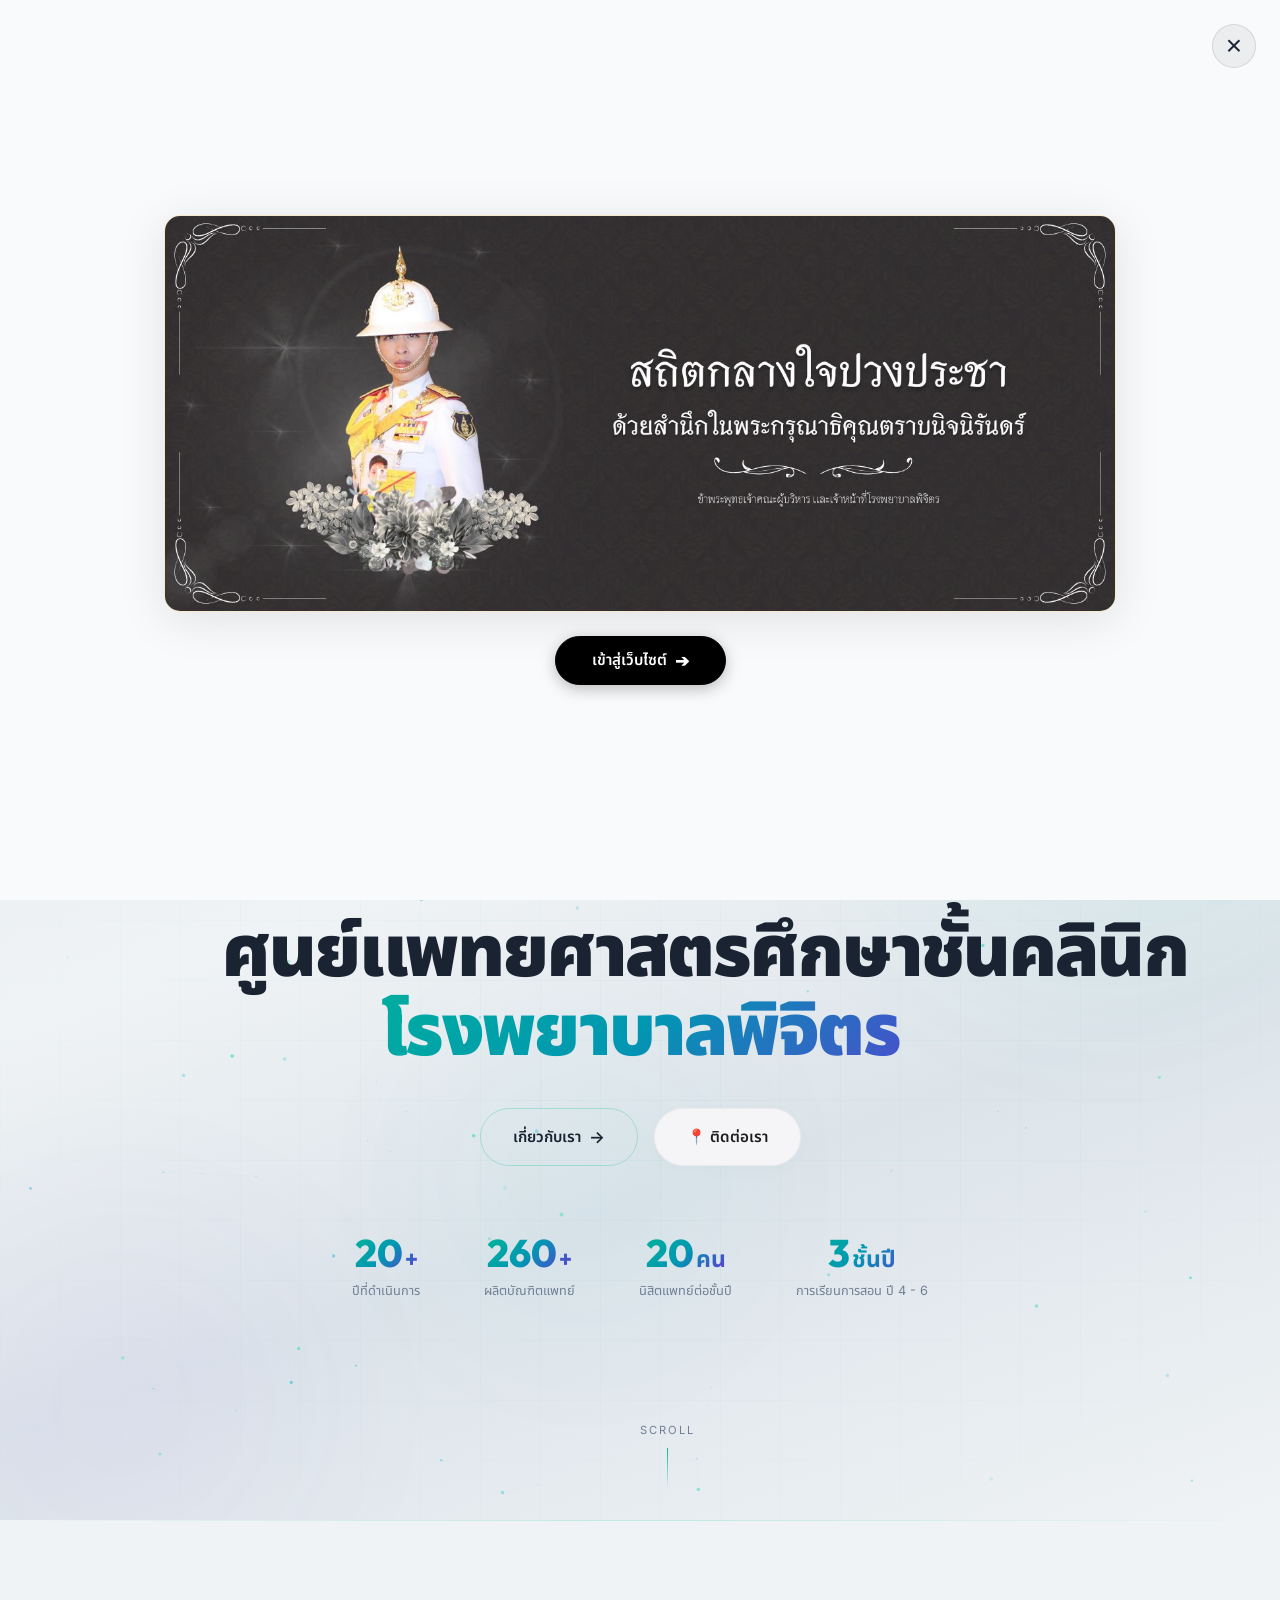
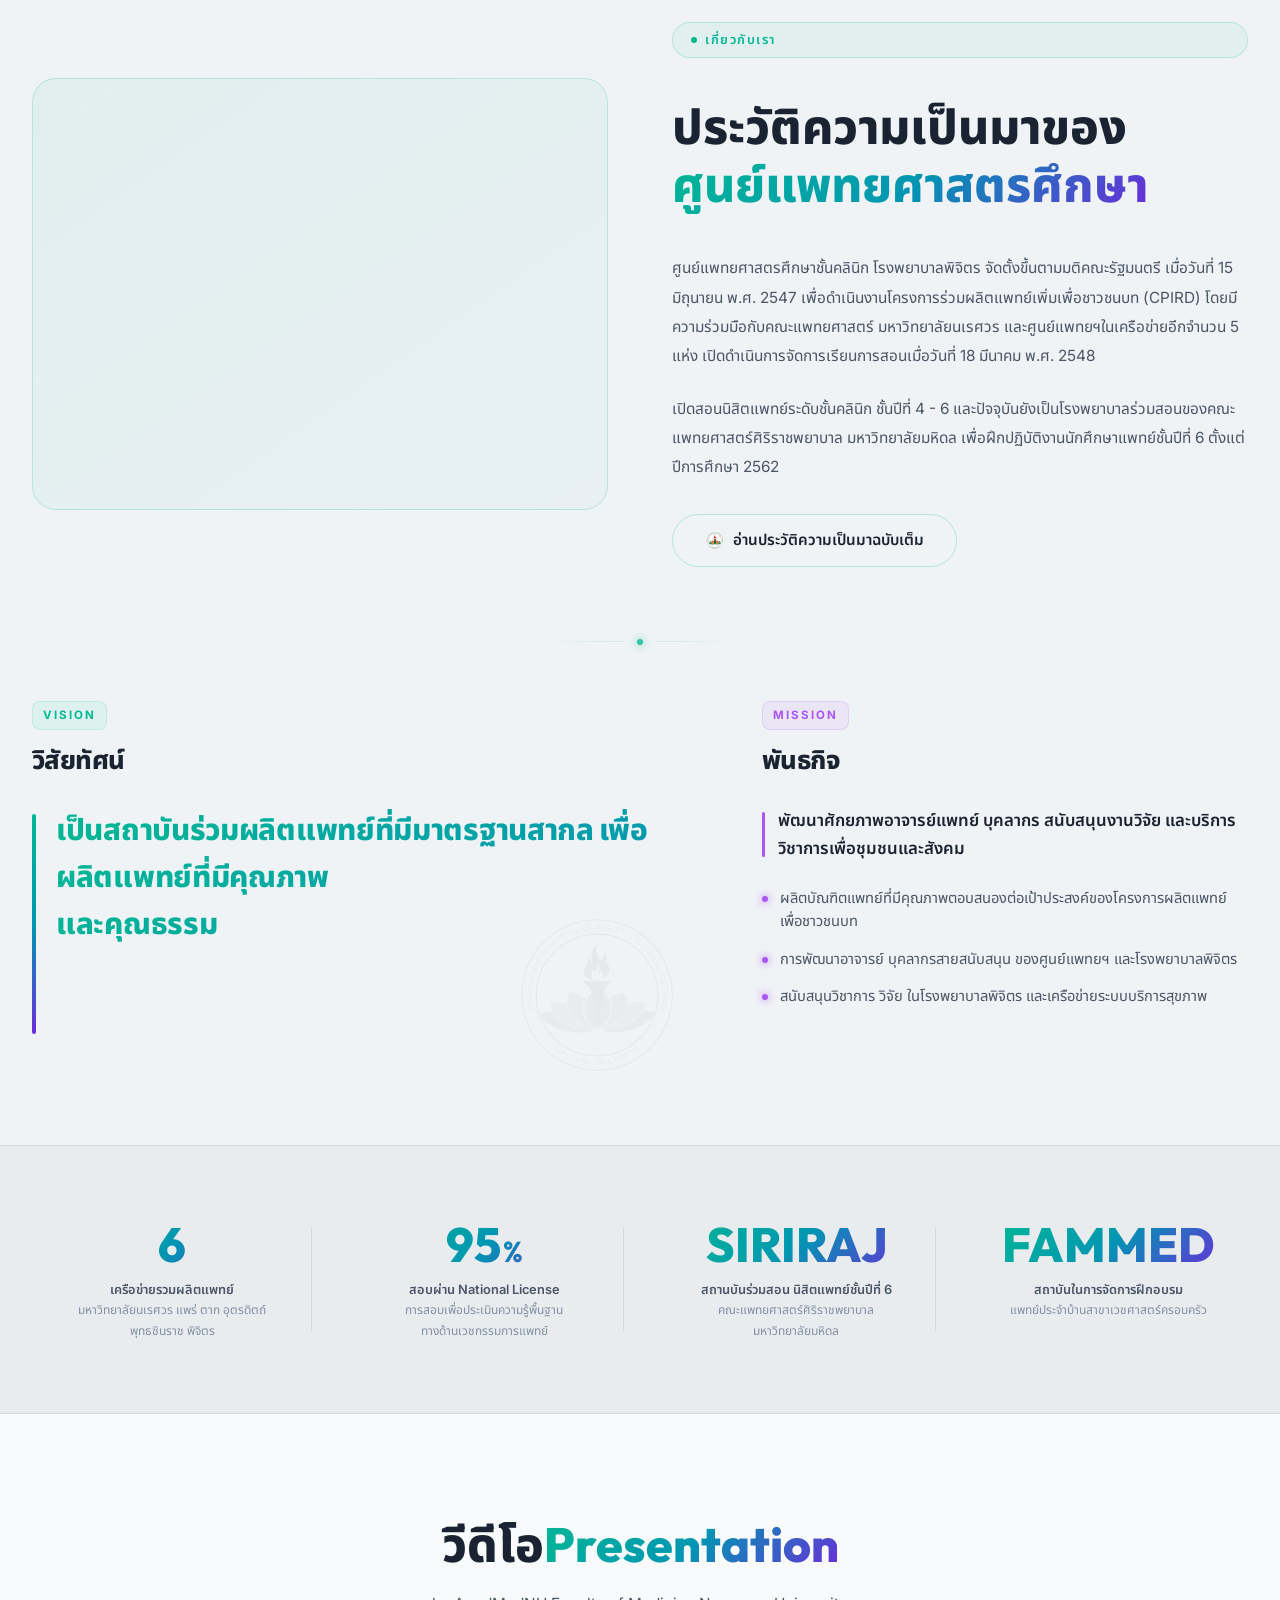
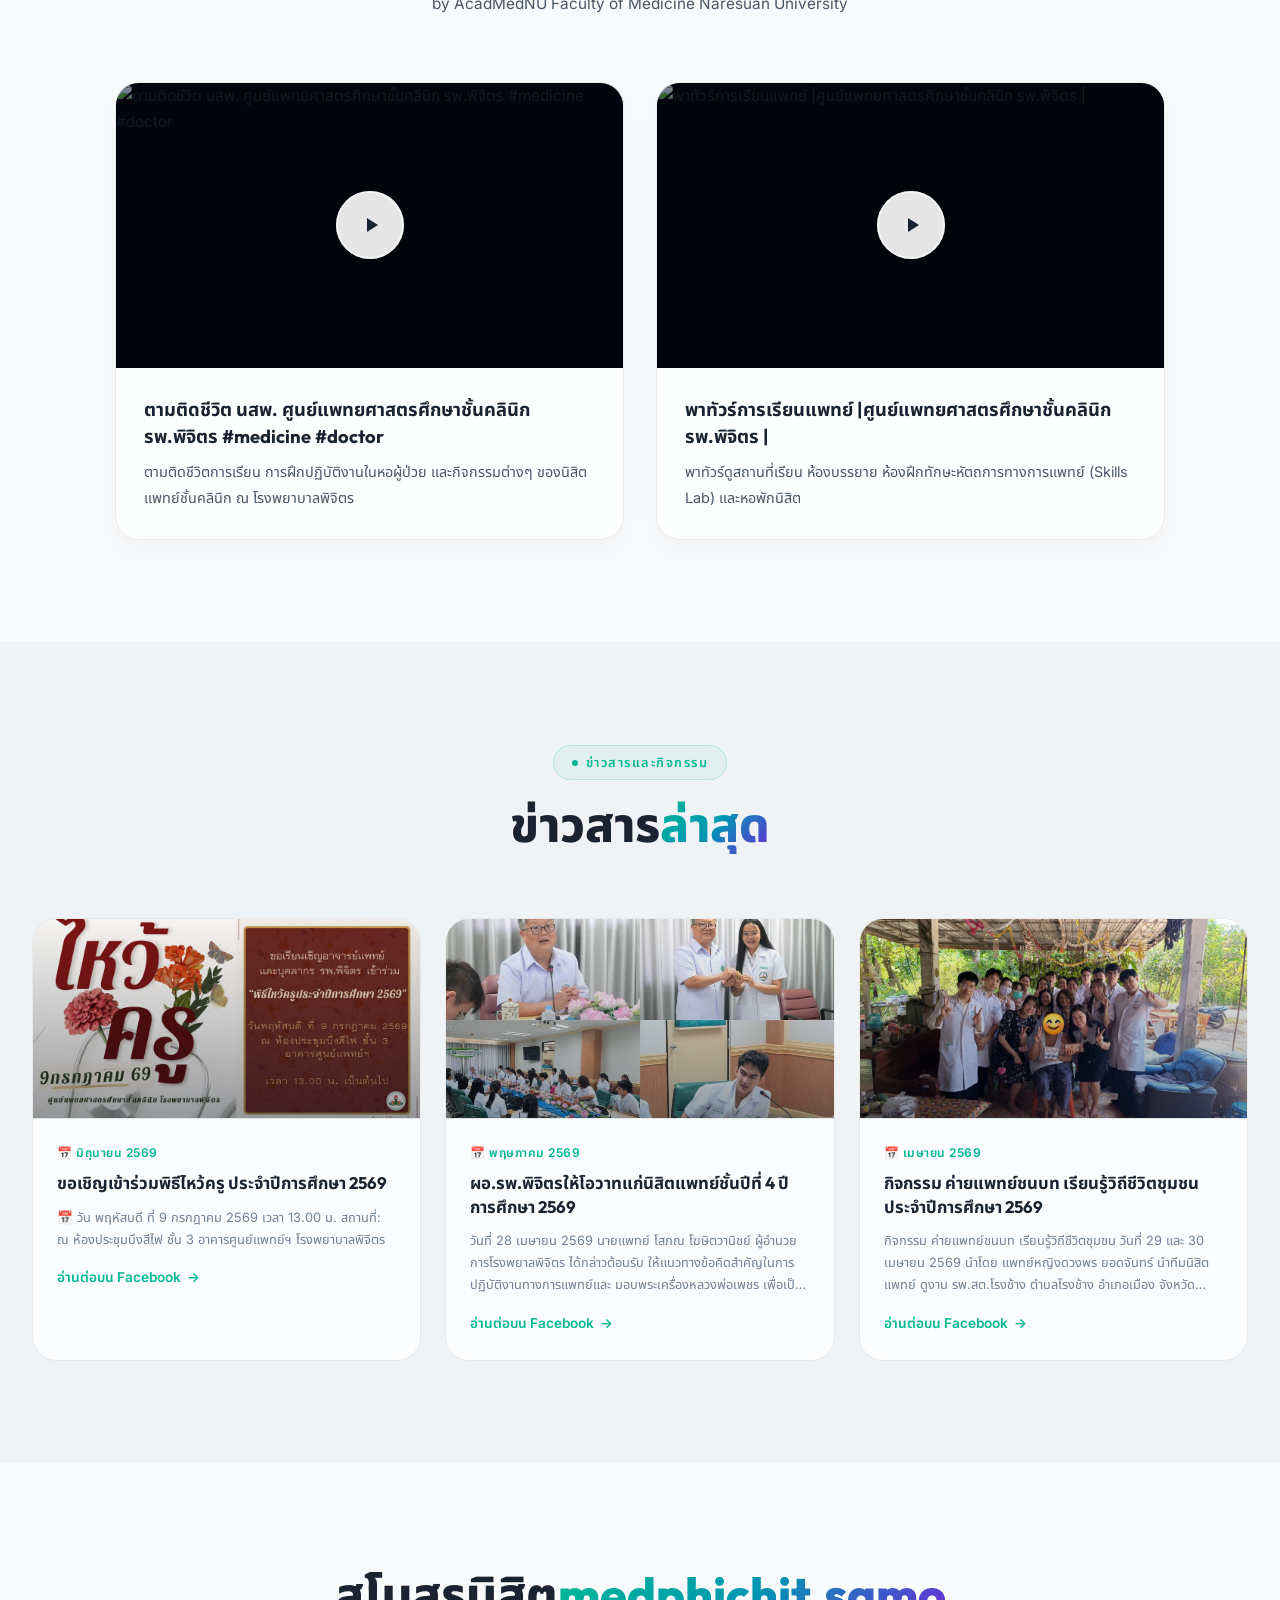
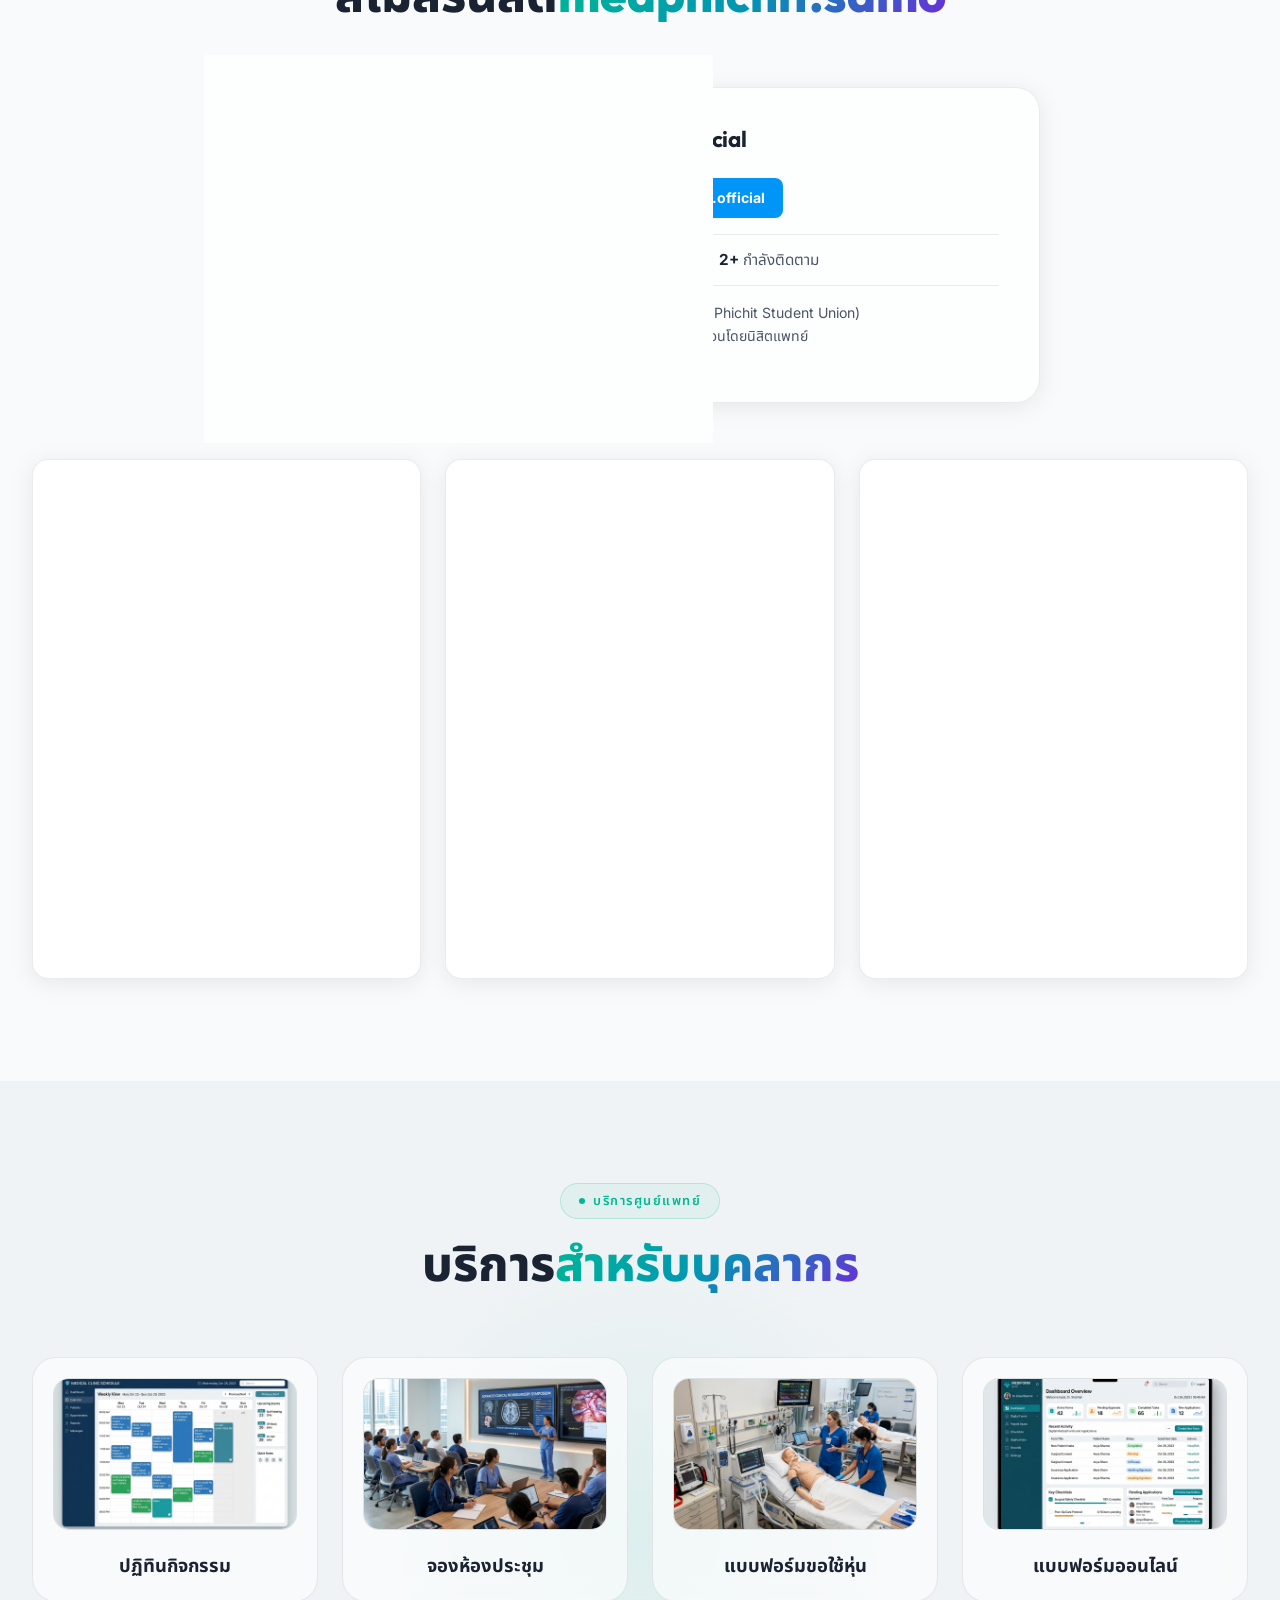
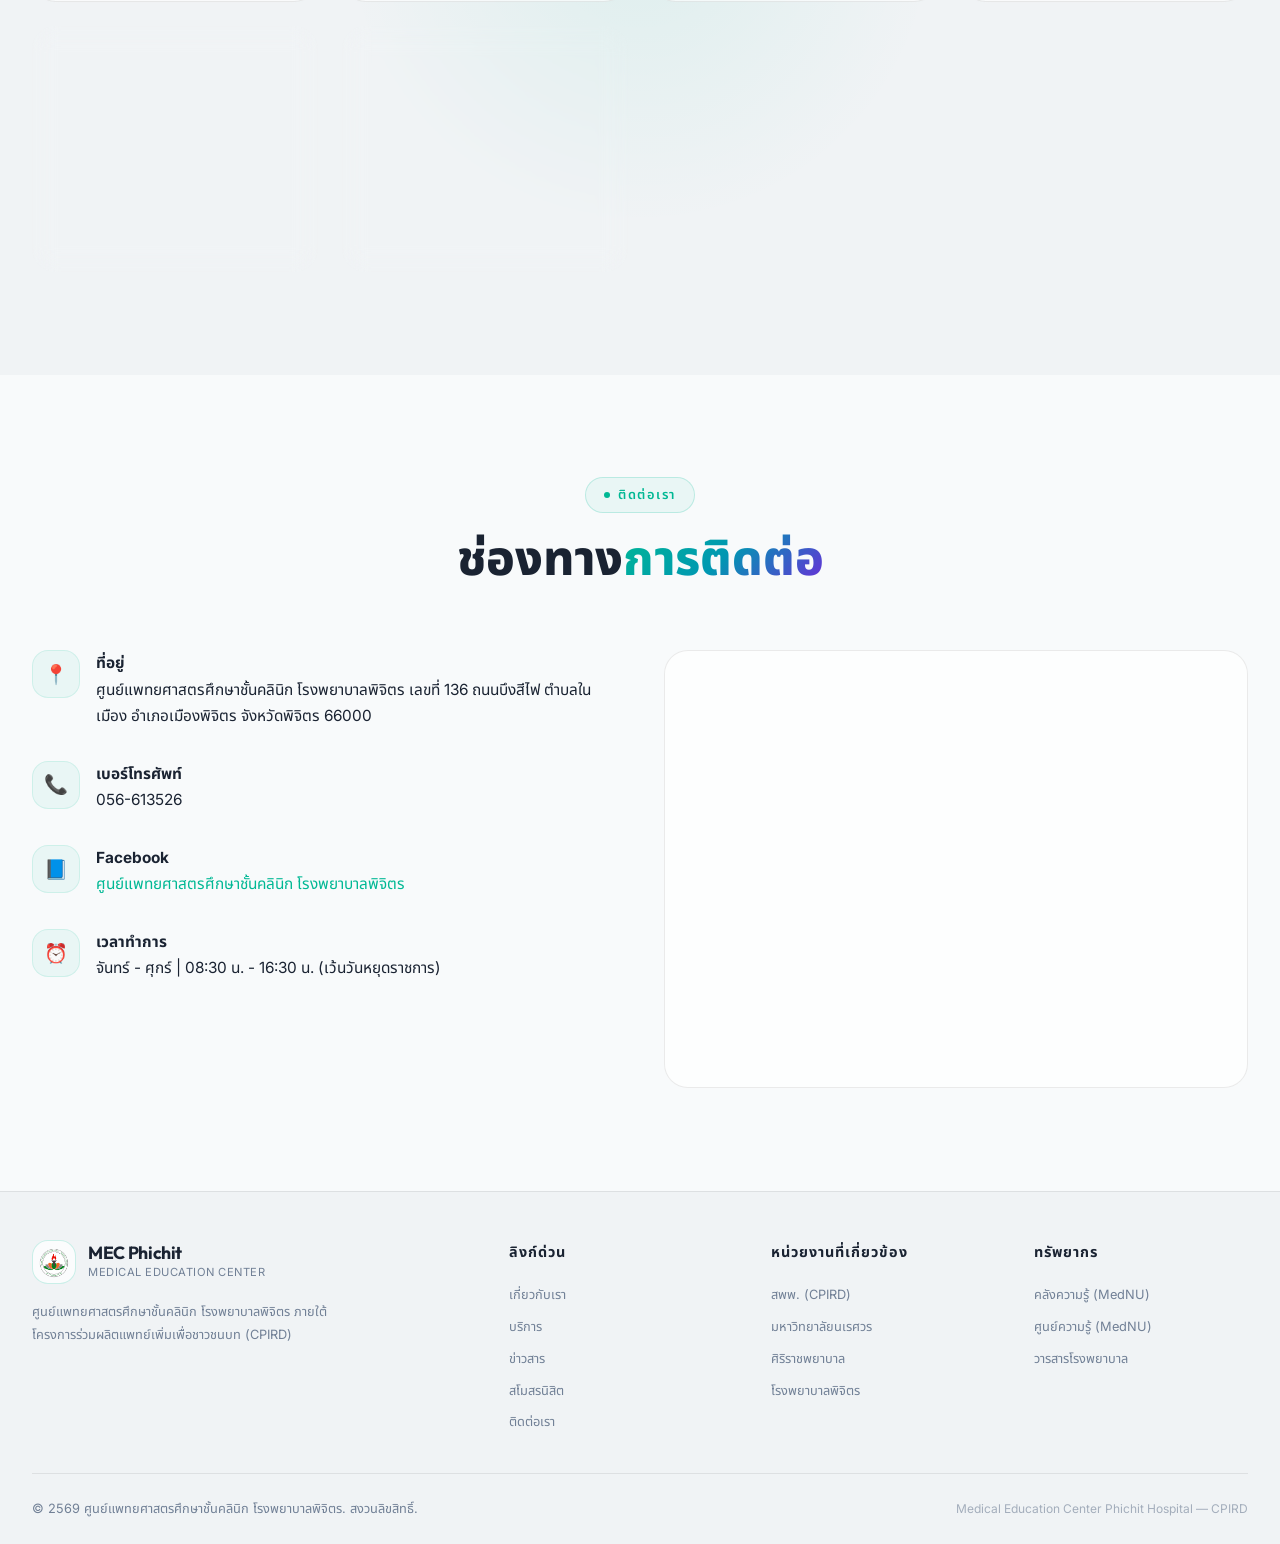
==== commit 69b8a5a3: "Update content and images" ====
--- a/index.html
+++ b/index.html
@@ -19,12 +19,12 @@
   <meta property="og:description"
     content="ผลิตแพทย์คุณภาพเพื่อชาวชนบท ภายใต้โครงการ CPIRD ร่วมกับคณะแพทยศาสตร์ มหาวิทยาลัยนเรศวร">
   <meta property="og:type" content="website">
-  <meta property="og:url" content="https://sites.google.com/cpird.in.th/phichit">
+  <meta property="og:url" content="https://phichitmec-app.github.io/LandingPages/">
   <meta property="og:locale" content="th_TH">
+  <link rel="canonical" href="https://phichitmec-app.github.io/LandingPages/">
 
   <!-- Favicon -->
-  <link rel="icon" type="image/svg+xml"
-    href="data:image/svg+xml,<svg xmlns='http://www.w3.org/2000/svg' viewBox='0 0 100 100'><text y='.9em' font-size='90'>🎓</text></svg>">
+  <link rel="icon" type="image/png" href="assets/images/logo.png">
 
   <!-- Prevent theme flash -->
   <script>
@@ -199,7 +199,7 @@
           <!-- CTA Button for Full History Modal -->
           <div class="about-action-row">
             <button class="btn btn-secondary" id="about-history-trigger">
-              <span class="btn-icon">📜</span> อ่านประวัติความเป็นมาฉบับเต็ม
+              <span class="btn-icon"><img src="assets/images/logo.png" alt="Logo" style="width: 20px; height: 20px; object-fit: contain; vertical-align: middle;"></span> อ่านประวัติความเป็นมาฉบับเต็ม
             </button>
           </div>
         </div>
@@ -545,7 +545,7 @@
       <button class="about-modal-close" id="about-modal-close" aria-label="ปิดป๊อปอัป">&times;</button>
       <div class="about-modal-content">
         <div class="about-modal-header">
-          <span class="about-modal-icon" id="about-modal-icon">🎓</span>
+          <span class="about-modal-icon" id="about-modal-icon"><img src="assets/images/logo.png" alt="Logo" style="height: 28px; width: auto; object-fit: contain; vertical-align: middle;"></span>
           <h3 class="about-modal-title" id="about-modal-title">หัวข้อ</h3>
         </div>
         <div class="about-modal-body" id="about-modal-body">
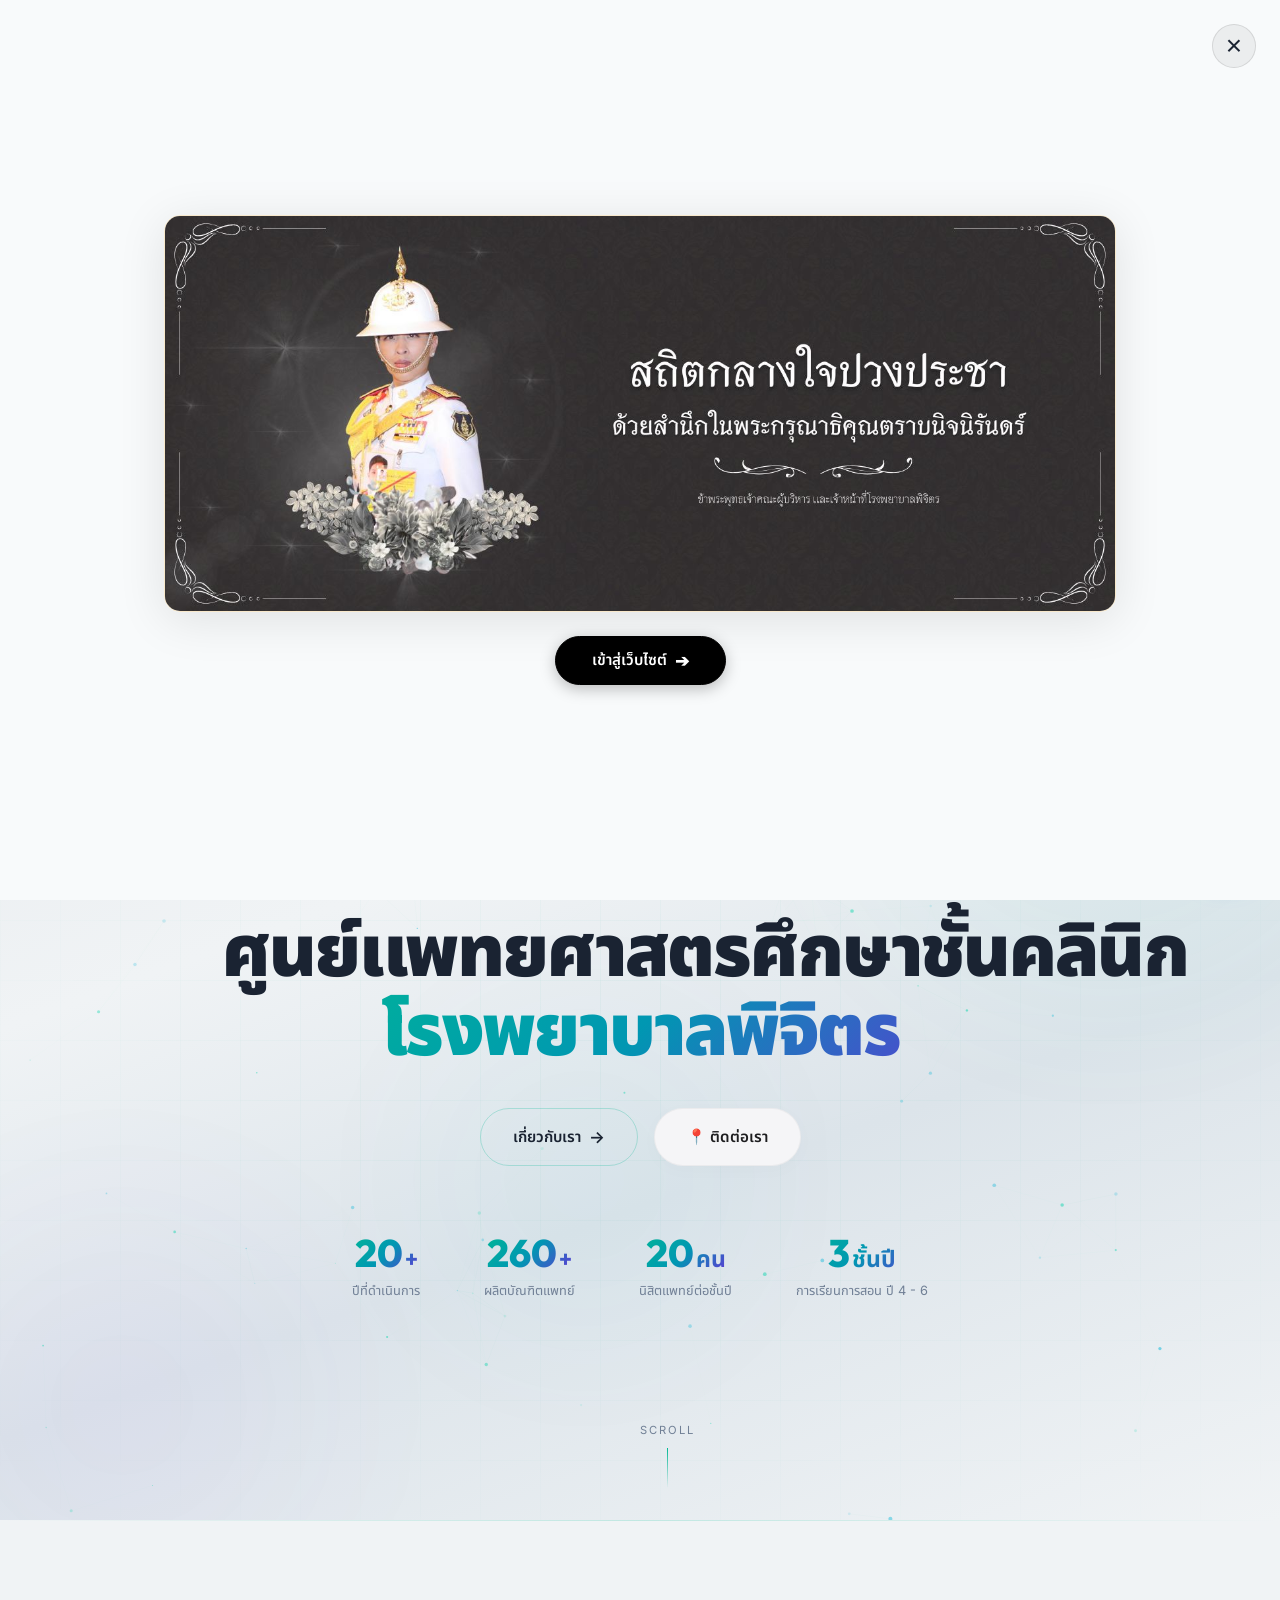
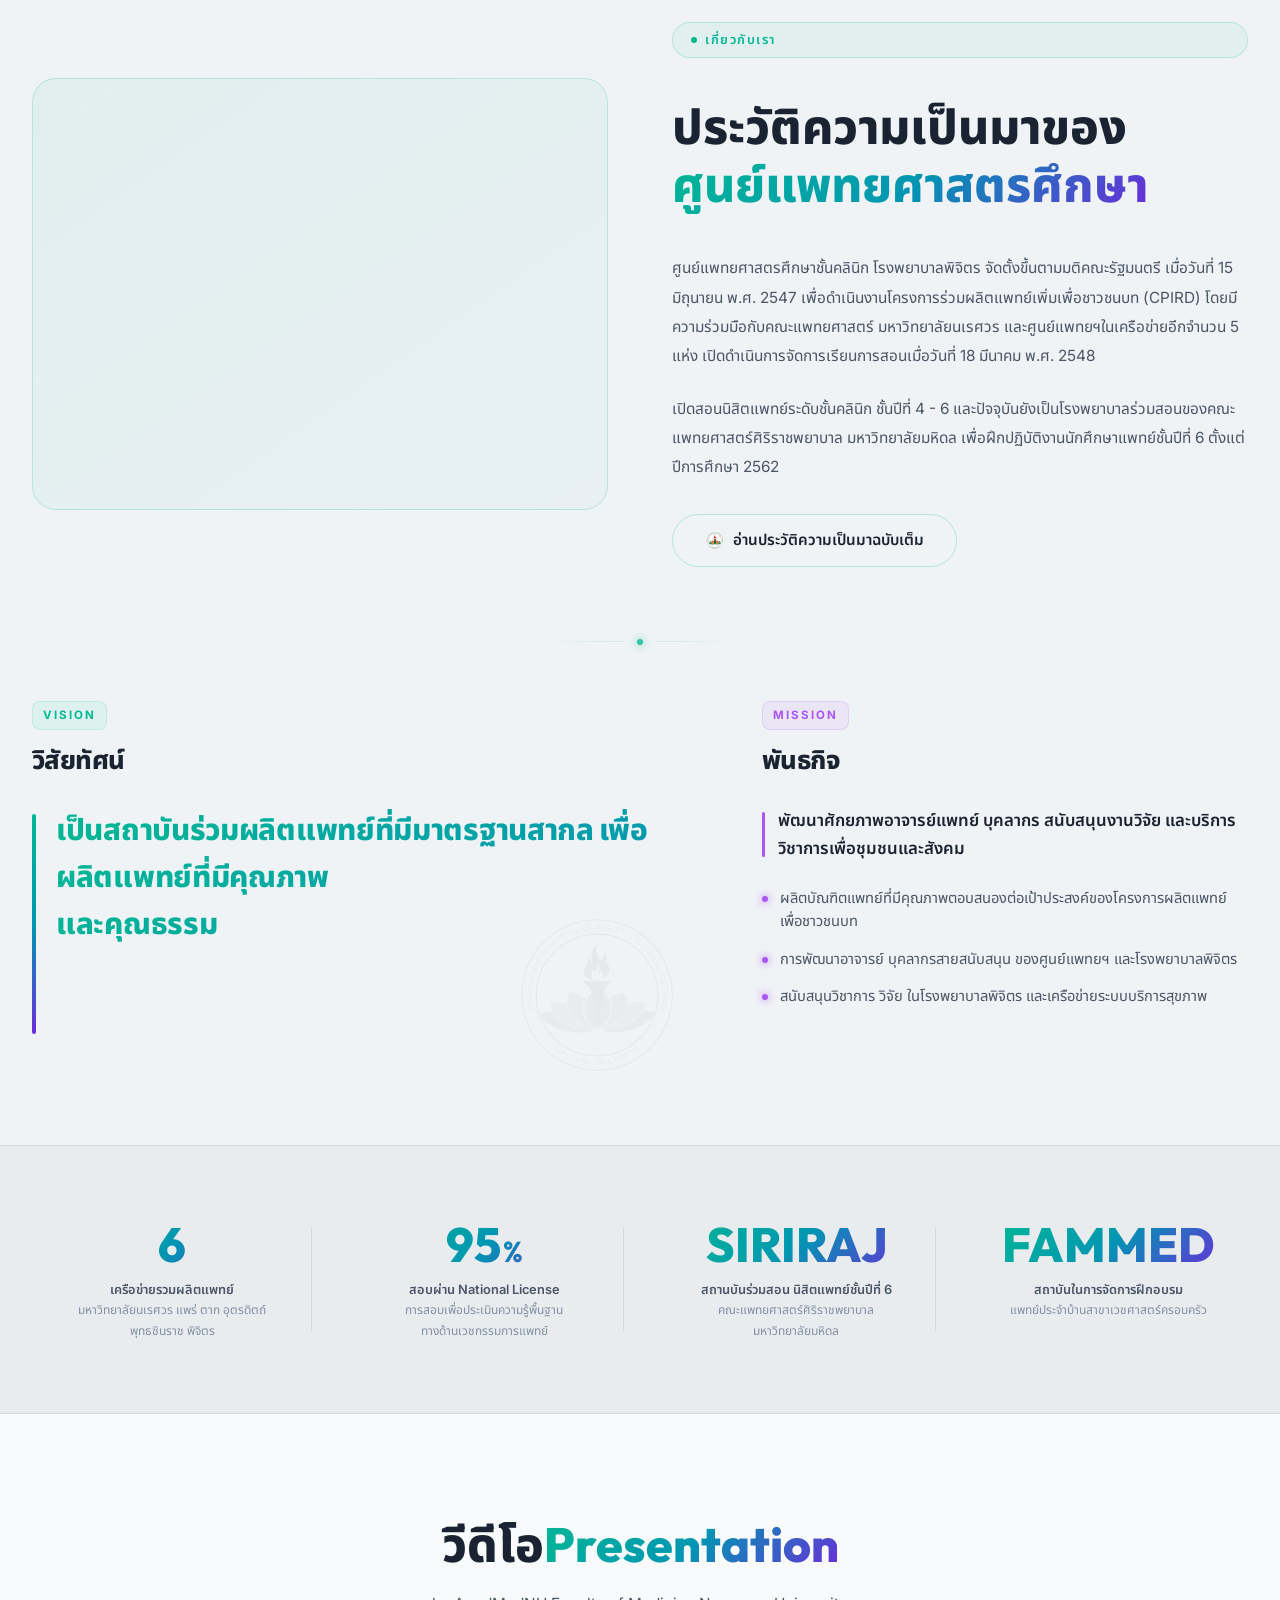
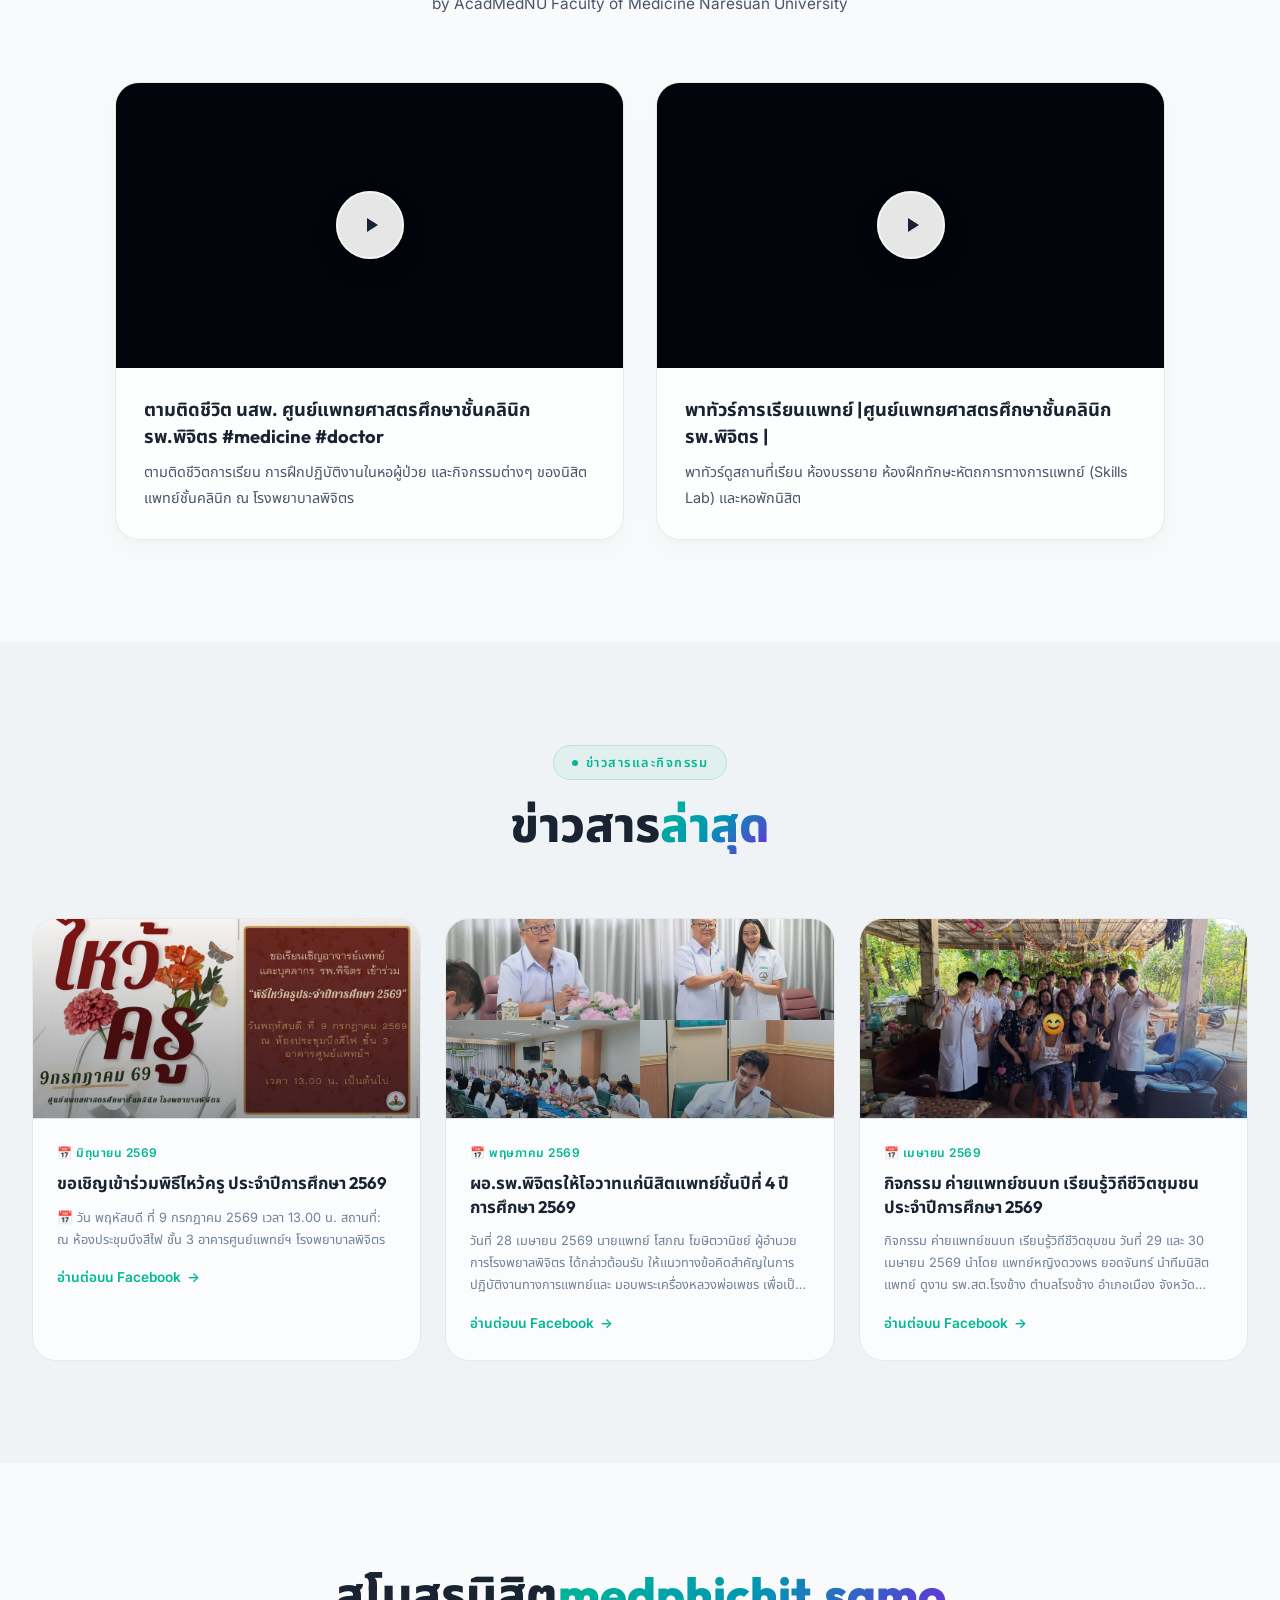
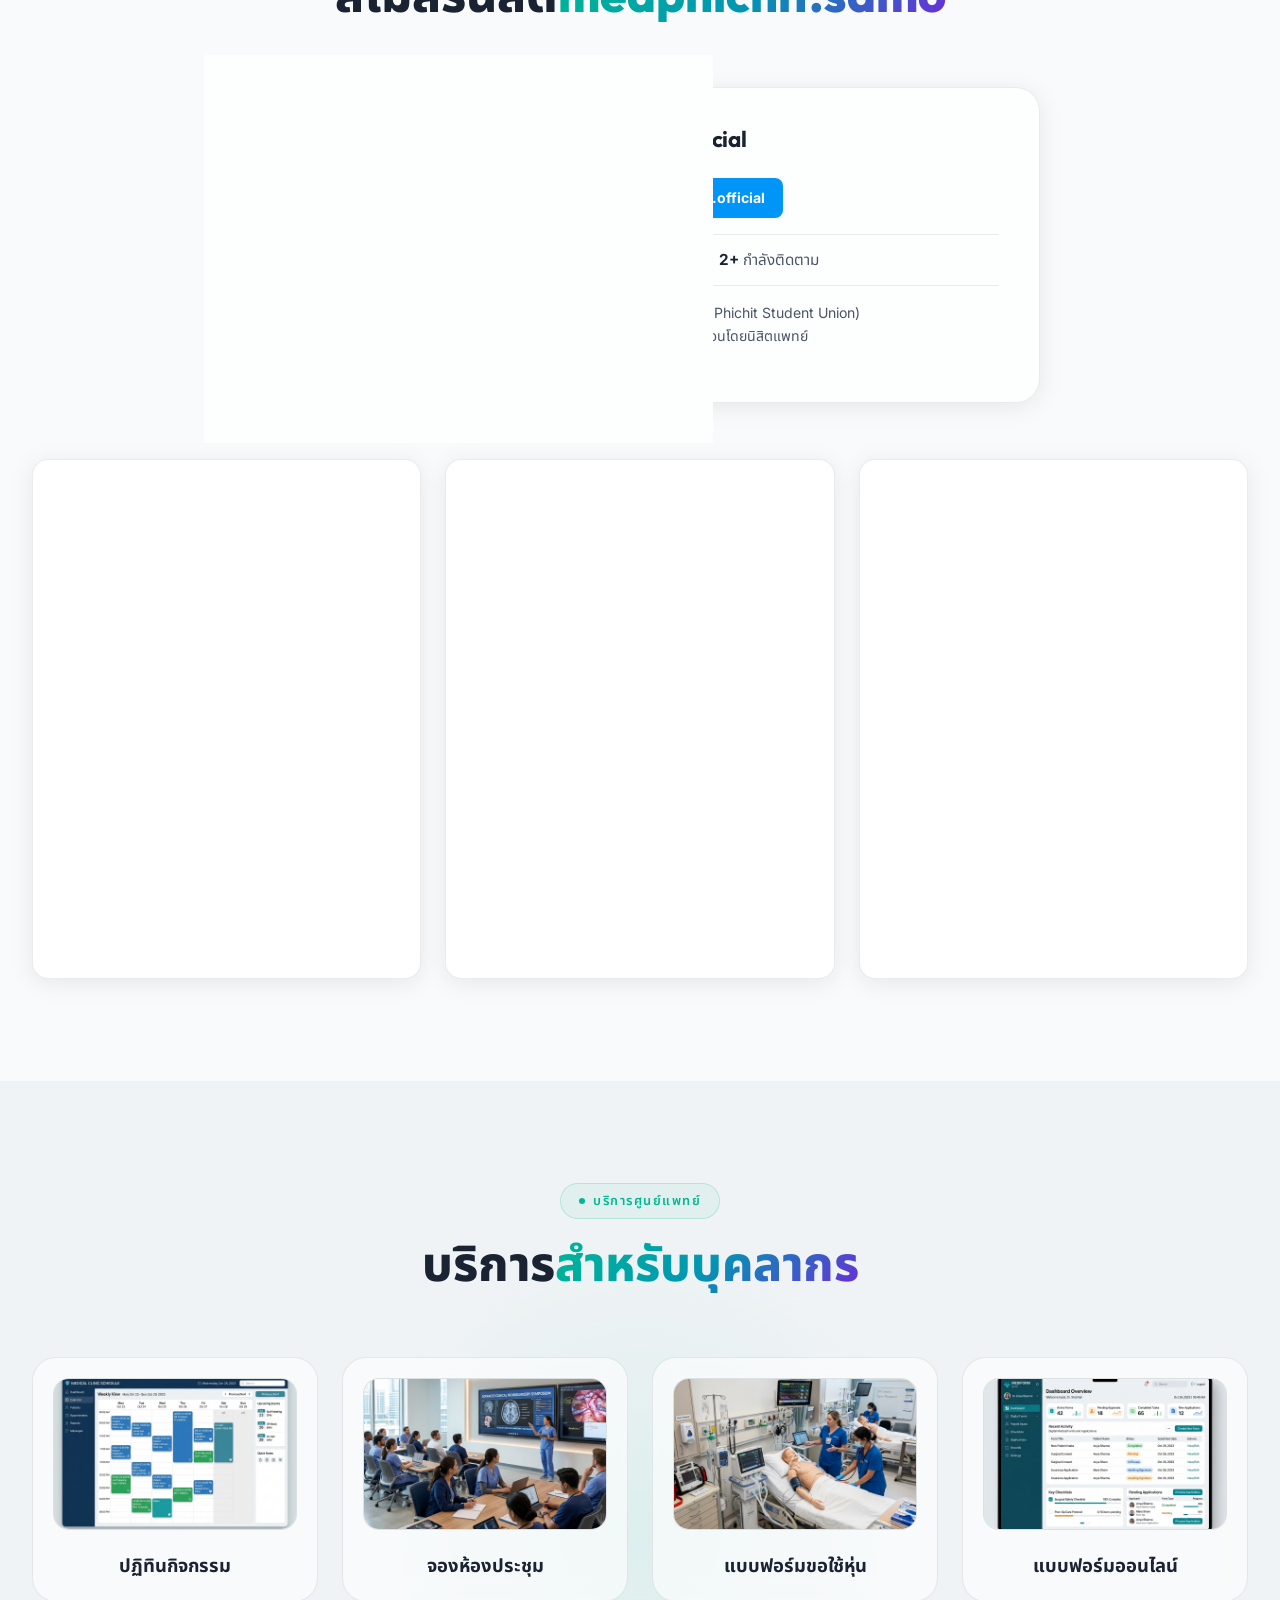
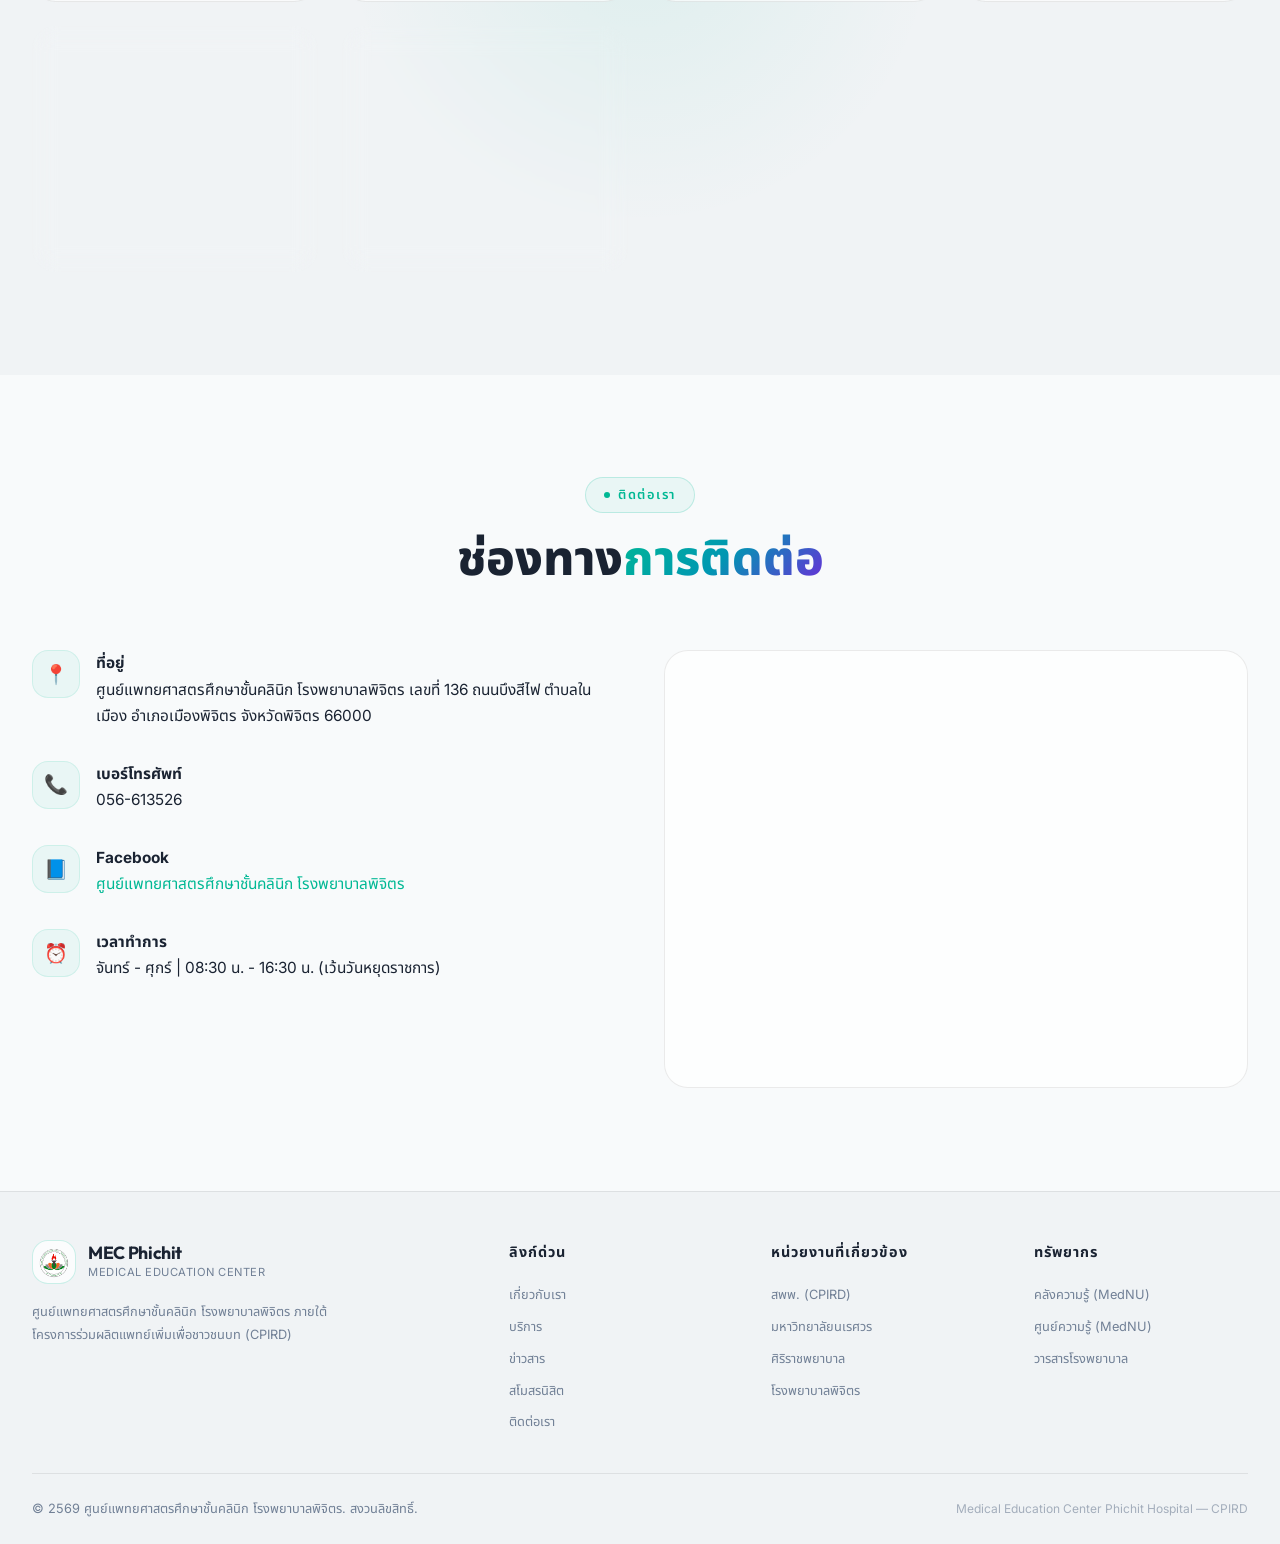
==== commit 09a4632e: "Verify google search console" ====
--- a/index.html
+++ b/index.html
@@ -13,6 +13,9 @@
   <meta name="keywords"
     content="MEC Phichit, ศูนย์แพทยศาสตรศึกษา, โรงพยาบาลพิจิตร, CPIRD, แพทยศาสตร์, มหาวิทยาลัยนเรศวร">
   <meta name="author" content="ศูนย์แพทยศาสตรศึกษาชั้นคลินิก โรงพยาบาลพิจิตร">
+
+  <!-- Google Site Verification -->
+  <meta name="google-site-verification" content="UQt29hUKNCnx95_XHeDJhtCD7yX8GMbWNfxLHbZHdtc" />
 
   <!-- Open Graph -->
   <meta property="og:title" content="ศูนย์แพทยศาสตรศึกษาชั้นคลินิก โรงพยาบาลพิจิตร">
@@ -199,7 +202,9 @@
           <!-- CTA Button for Full History Modal -->
           <div class="about-action-row">
             <button class="btn btn-secondary" id="about-history-trigger">
-              <span class="btn-icon"><img src="assets/images/logo.png" alt="Logo" style="width: 20px; height: 20px; object-fit: contain; vertical-align: middle;"></span> อ่านประวัติความเป็นมาฉบับเต็ม
+              <span class="btn-icon"><img src="assets/images/logo.png" alt="Logo"
+                  style="width: 20px; height: 20px; object-fit: contain; vertical-align: middle;"></span>
+              อ่านประวัติความเป็นมาฉบับเต็ม
             </button>
           </div>
         </div>
@@ -545,7 +550,8 @@
       <button class="about-modal-close" id="about-modal-close" aria-label="ปิดป๊อปอัป">&times;</button>
       <div class="about-modal-content">
         <div class="about-modal-header">
-          <span class="about-modal-icon" id="about-modal-icon"><img src="assets/images/logo.png" alt="Logo" style="height: 28px; width: auto; object-fit: contain; vertical-align: middle;"></span>
+          <span class="about-modal-icon" id="about-modal-icon"><img src="assets/images/logo.png" alt="Logo"
+              style="height: 28px; width: auto; object-fit: contain; vertical-align: middle;"></span>
           <h3 class="about-modal-title" id="about-modal-title">หัวข้อ</h3>
         </div>
         <div class="about-modal-body" id="about-modal-body">
@@ -612,14 +618,17 @@
        ============================================ -->
   <div class="floating-controls">
     <button class="scroll-top-btn" id="scroll-top-btn" aria-label="เลื่อนขึ้นไปด้านบนสุด" title="เลื่อนขึ้นด้านบน">
-      <svg width="20" height="20" viewBox="0 0 24 24" fill="none" stroke="currentColor" stroke-width="2.5" stroke-linecap="round" stroke-linejoin="round">
+      <svg width="20" height="20" viewBox="0 0 24 24" fill="none" stroke="currentColor" stroke-width="2.5"
+        stroke-linecap="round" stroke-linejoin="round">
         <polyline points="18 15 12 9 6 15"></polyline>
       </svg>
     </button>
-    <a href="https://www.facebook.com/PhichitMedicalEducation" target="_blank" rel="noopener noreferrer" class="chat-float-btn" id="chat-float-btn" aria-label="ติดต่อสอบถามทาง Facebook" title="ติดต่อสอบถามทาง Facebook">
+    <a href="https://www.facebook.com/PhichitMedicalEducation" target="_blank" rel="noopener noreferrer"
+      class="chat-float-btn" id="chat-float-btn" aria-label="ติดต่อสอบถามทาง Facebook" title="ติดต่อสอบถามทาง Facebook">
       <div class="chat-float-icon">
         <svg width="24" height="24" viewBox="0 0 24 24" fill="currentColor">
-          <path d="M12 2C6.477 2 2 6.145 2 11.258c0 2.91 1.45 5.51 3.716 7.218V22l3.407-1.87c.928.257 1.91.395 2.917.395 5.523 0 10-4.145 10-9.258C22 6.145 17.523 2 12 2zm1.06 12.422l-2.544-2.716-4.965 2.716 5.46-5.797 2.607 2.716 4.902-2.716-5.46 5.797z"/>
+          <path
+            d="M12 2C6.477 2 2 6.145 2 11.258c0 2.91 1.45 5.51 3.716 7.218V22l3.407-1.87c.928.257 1.91.395 2.917.395 5.523 0 10-4.145 10-9.258C22 6.145 17.523 2 12 2zm1.06 12.422l-2.544-2.716-4.965 2.716 5.46-5.797 2.607 2.716 4.902-2.716-5.46 5.797z" />
         </svg>
       </div>
     </a>
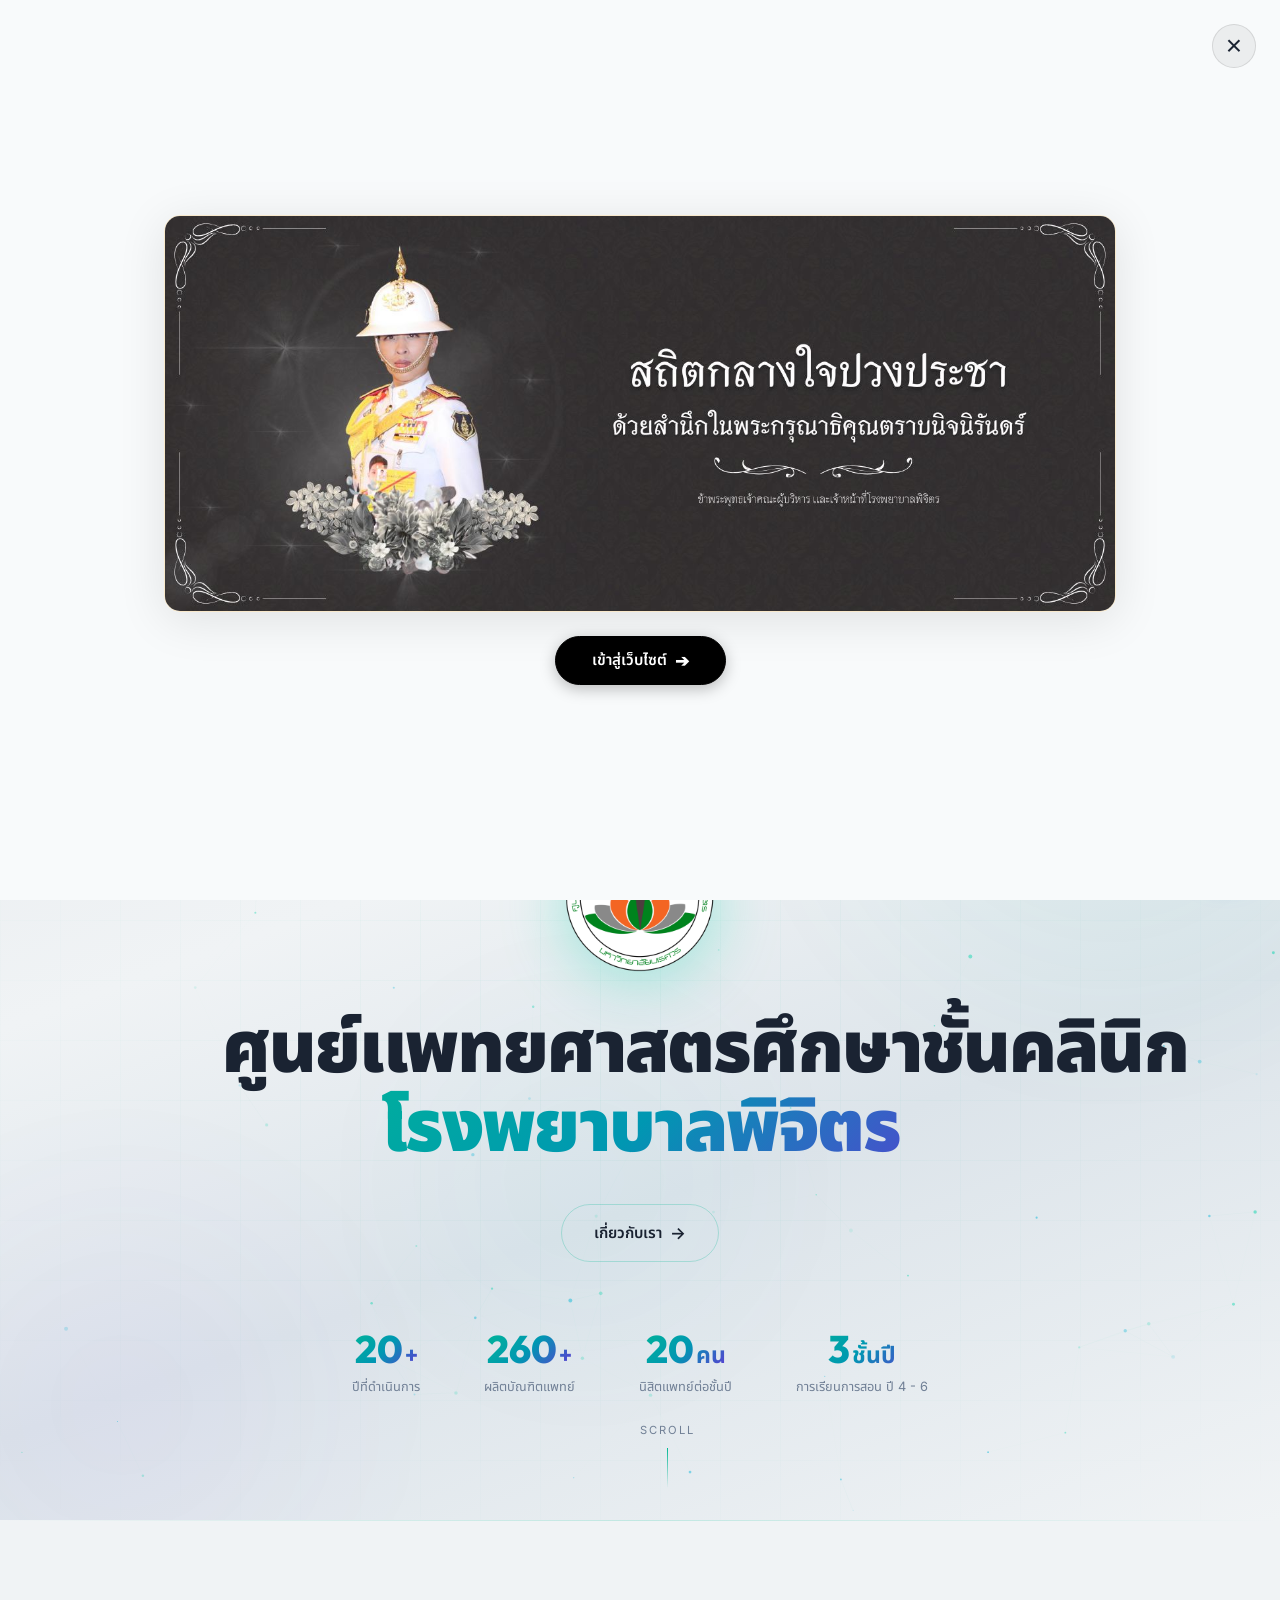
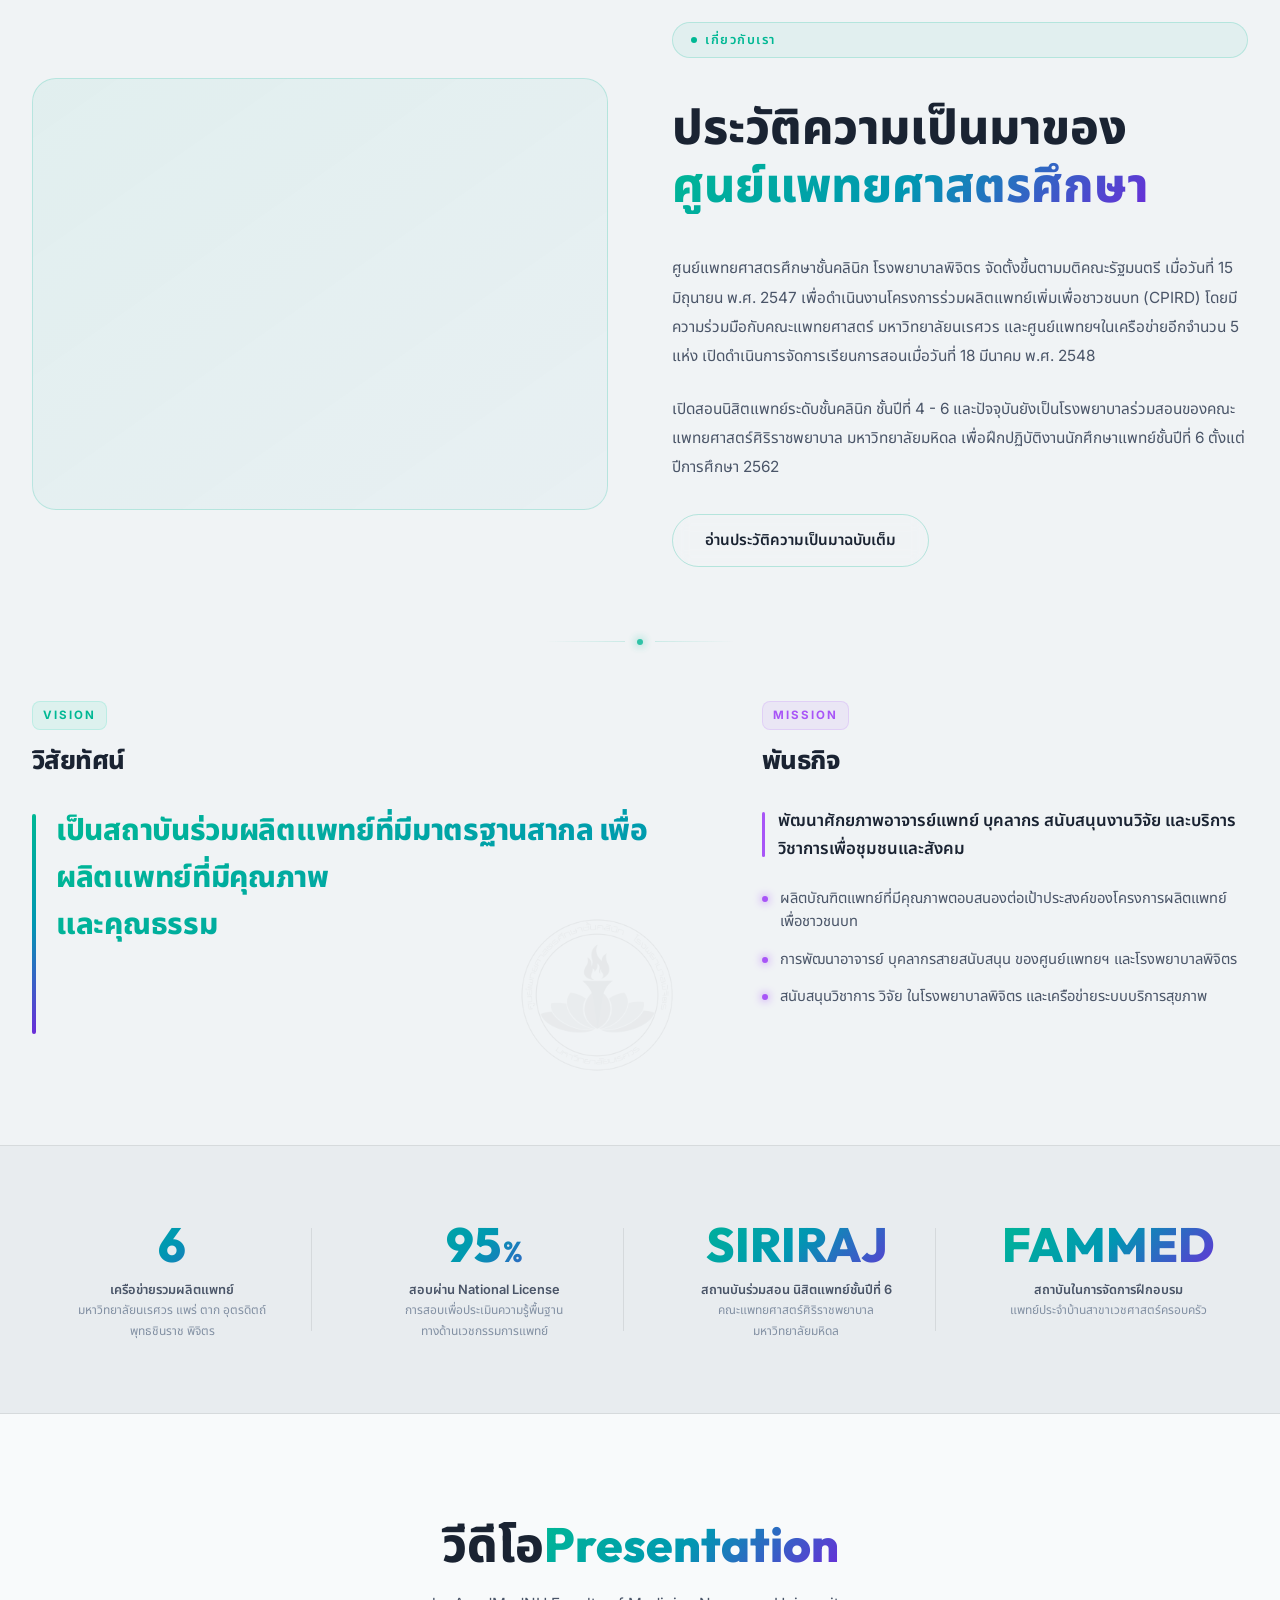
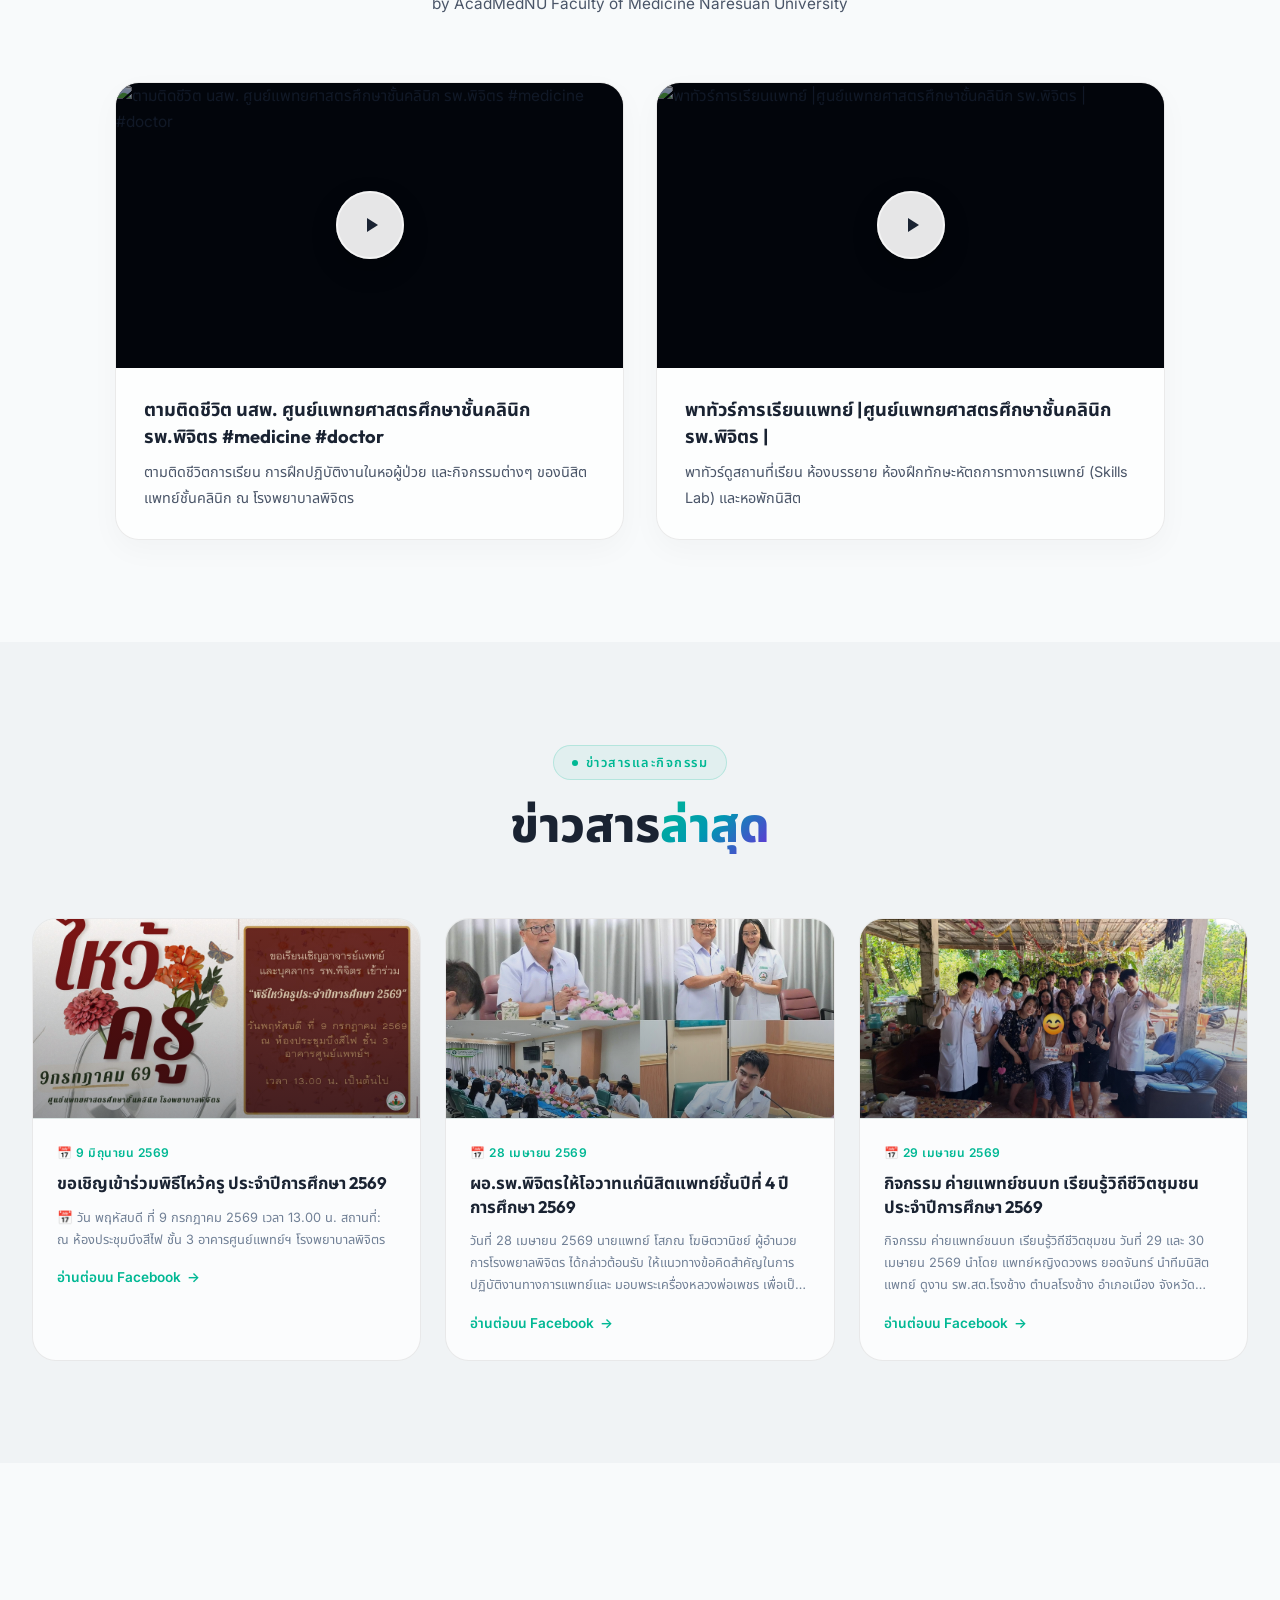
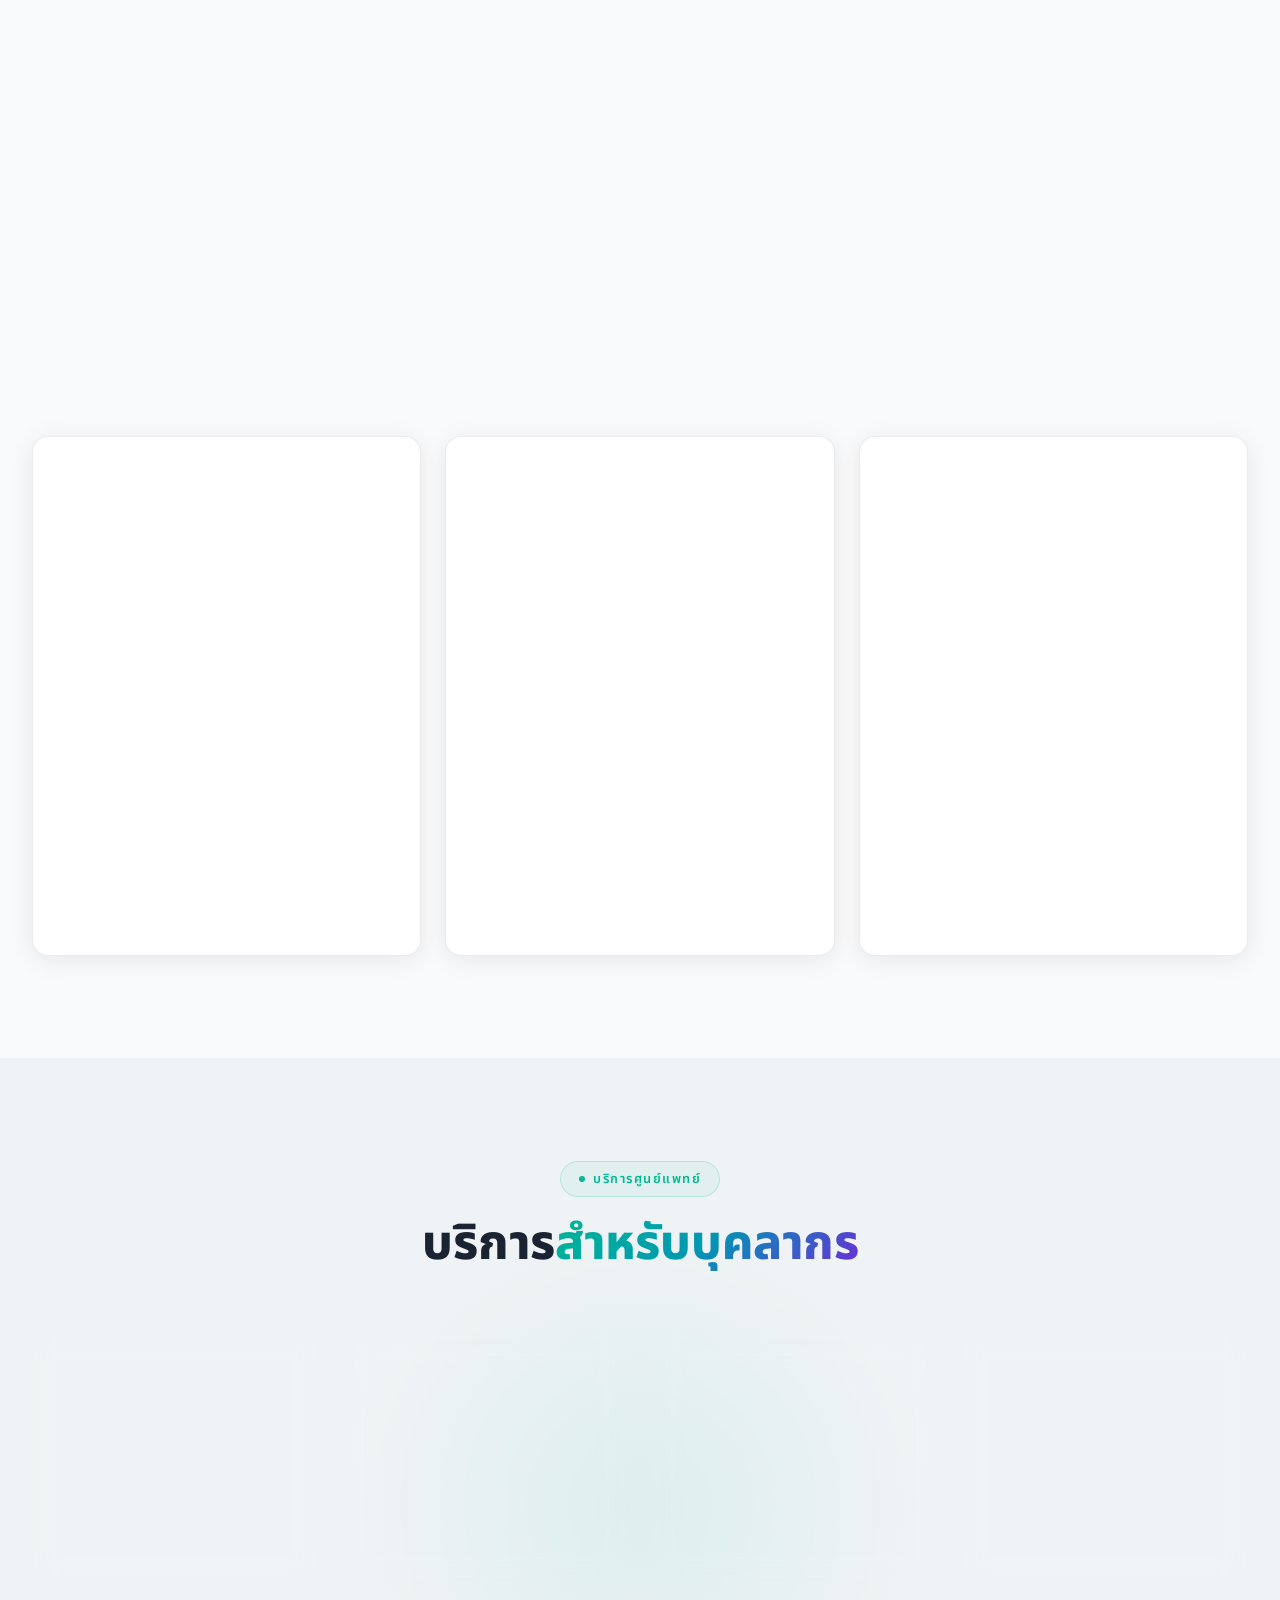
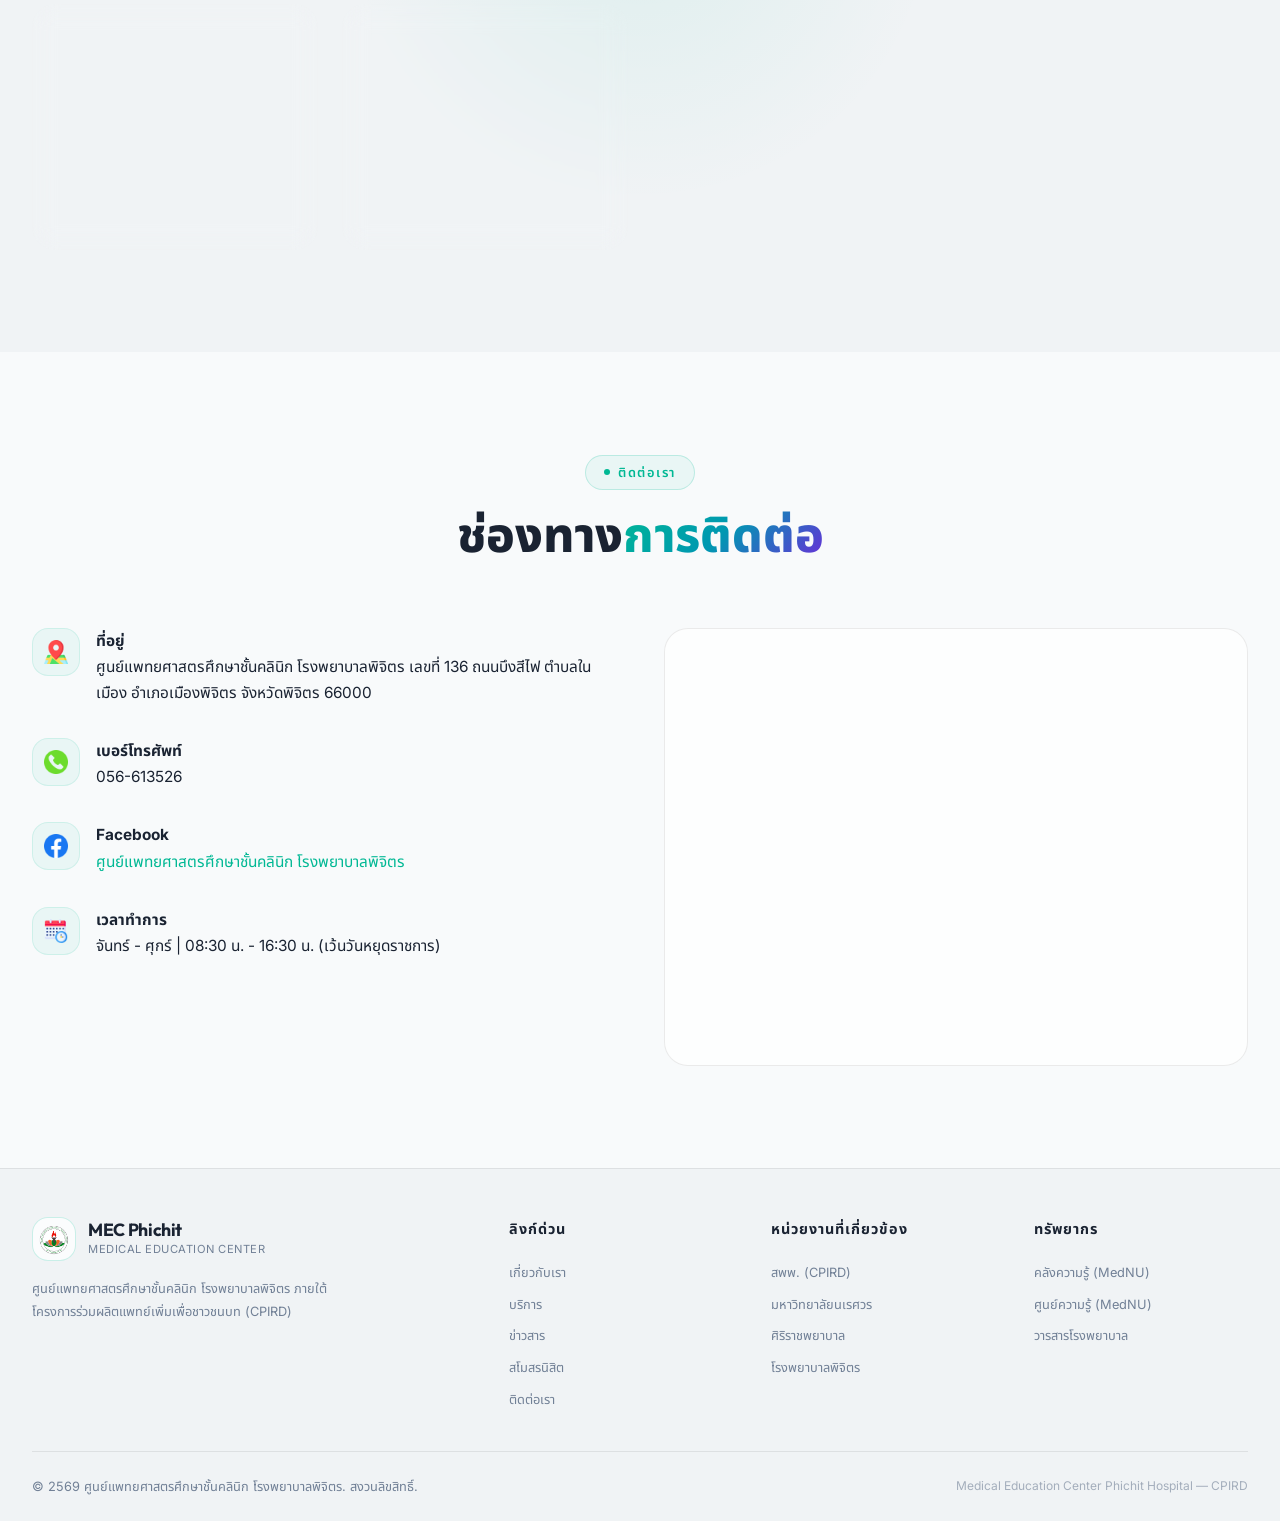
==== commit 875a15d8: "update icon , color" ====
--- a/index.html
+++ b/index.html
@@ -68,7 +68,7 @@
         <a href="#news" class="nav-link" role="menuitem">ข่าวสาร</a>
         <a href="#student-union" class="nav-link" role="menuitem">สโมสรนิสิต</a>
         <a href="#services" class="nav-link" role="menuitem">บริการ</a>
-        <a href="#contact" class="nav-cta" role="menuitem">📍 ติดต่อเรา</a>
+        <a href="#contact" class="nav-cta" role="menuitem">ติดต่อเรา</a>
       </div>
 
       <!-- Theme Toggle -->
@@ -132,6 +132,10 @@
         <span id="hero-badge-text">CPIRD — Collaborative Project to Increase Production of Rural Doctors</span>
       </div>
 
+      <div class="hero-logo-wrapper">
+        <img src="assets/images/logo.png" alt="MEC Phichit Logo" class="hero-logo-img">
+      </div>
+
       <h1 class="hero-title">
         <span class="hero-title-line" id="hero-title-line1">ศูนย์แพทยศาสตรศึกษา</span>
         <span class="hero-title-line accent-text" id="hero-title-line2">ชั้นคลินิก</span>
@@ -146,9 +150,6 @@
         <a href="#about" class="btn btn-secondary" id="hero-cta-about">
           <span id="hero-cta-about-text">เกี่ยวกับเรา</span>
           <span class="btn-icon" aria-hidden="true">→</span>
-        </a>
-        <a href="#contact" class="btn btn-primary" id="hero-cta-contact-text">
-          📍 ติดต่อเรา
         </a>
       </div>
 
@@ -202,8 +203,6 @@
           <!-- CTA Button for Full History Modal -->
           <div class="about-action-row">
             <button class="btn btn-secondary" id="about-history-trigger">
-              <span class="btn-icon"><img src="assets/images/logo.png" alt="Logo"
-                  style="width: 20px; height: 20px; object-fit: contain; vertical-align: middle;"></span>
               อ่านประวัติความเป็นมาฉบับเต็ม
             </button>
           </div>
@@ -405,7 +404,7 @@
       <div class="contact-grid">
         <div class="contact-info reveal-left">
           <div class="contact-item">
-            <div class="contact-icon" aria-hidden="true">📍</div>
+            <div class="contact-icon" id="contact-icon-address" aria-hidden="true">📍</div>
             <div class="contact-details">
               <h4>ที่อยู่</h4>
               <p id="contact-address">ศูนย์แพทยศาสตรศึกษาชั้นคลินิก โรงพยาบาลพิจิตร เลขที่ 110 ถนนศรีมาลา ตำบลในเมือง
@@ -414,7 +413,7 @@
           </div>
 
           <div class="contact-item">
-            <div class="contact-icon" aria-hidden="true">📞</div>
+            <div class="contact-icon" id="contact-icon-phone" aria-hidden="true">📞</div>
             <div class="contact-details">
               <h4>เบอร์โทรศัพท์</h4>
               <p id="contact-phone">056-611355</p>
@@ -422,7 +421,7 @@
           </div>
 
           <div class="contact-item">
-            <div class="contact-icon" aria-hidden="true">📘</div>
+            <div class="contact-icon" id="contact-icon-facebook" aria-hidden="true">📘</div>
             <div class="contact-details">
               <h4>Facebook</h4>
               <p><a href="https://www.facebook.com/MECPhichit" id="contact-facebook" target="_blank"
@@ -431,7 +430,7 @@
           </div>
 
           <div class="contact-item">
-            <div class="contact-icon" aria-hidden="true">⏰</div>
+            <div class="contact-icon" id="contact-icon-hours" aria-hidden="true">⏰</div>
             <div class="contact-details">
               <h4>เวลาทำการ</h4>
               <p id="contact-hours">จันทร์ - ศุกร์ | 08:30 น. - 16:30 น. (เว้นวันหยุดราชการ)</p>
--- a/css/style.css
+++ b/css/style.css
@@ -391,6 +391,8 @@
   scroll-padding-top: 80px;
   -webkit-font-smoothing: antialiased;
   -moz-osx-font-smoothing: grayscale;
+  overflow-x: hidden;
+  max-width: 100vw;
 }
 
 body {
@@ -400,6 +402,8 @@
   color: var(--text-primary);
   background-color: var(--bg-primary);
   overflow-x: hidden;
+  max-width: 100vw;
+  position: relative;
 }
 
 img {
@@ -565,6 +569,9 @@
   top: 0;
   left: 0;
   right: 0;
+  width: 100%;
+  max-width: 100vw;
+  box-sizing: border-box;
   z-index: 1000;
   padding: 1rem 0;
   transition: all var(--transition-base);
@@ -591,6 +598,7 @@
   gap: 12px;
   text-decoration: none;
   color: var(--text-primary);
+  min-width: 0;
 }
 
 .nav-logo {
@@ -620,6 +628,7 @@
 .nav-brand-text {
   display: flex;
   flex-direction: column;
+  min-width: 0;
 }
 
 .nav-brand-name {
@@ -835,7 +844,7 @@
   background: rgba(0, 212, 170, 0.06);
   border: 1px solid rgba(0, 212, 170, 0.15);
   border-radius: var(--radius-full);
-  margin-bottom: 2rem;
+  margin-bottom: 1.25rem;
   backdrop-filter: blur(8px);
   animation: fadeInDown 0.8s ease-out;
 }
@@ -846,6 +855,28 @@
   border-radius: 50%;
   background: var(--accent-primary);
   animation: pulse-dot 2s ease-in-out infinite;
+}
+
+.hero-logo-wrapper {
+  margin-bottom: 1.5rem;
+  display: flex;
+  justify-content: center;
+  align-items: center;
+  animation: fadeInUp 0.8s ease-out 0.2s both;
+}
+
+.hero-logo-img {
+  width: 180px;
+  height: 180px;
+  max-width: 65vw;
+  max-height: 65vw;
+  object-fit: contain;
+  filter: drop-shadow(0 8px 32px rgba(0, 212, 170, 0.35));
+  transition: transform var(--transition-spring);
+}
+
+.hero-logo-img:hover {
+  transform: scale(1.2);
 }
 
 .hero-title {
@@ -2238,6 +2269,13 @@
   position: relative;
 }
 
+.gallery .container {
+  padding-left: 0;
+  padding-right: 0;
+  width: 100%;
+  max-width: 100%;
+}
+
 body>section.gallery:first-of-type {
   padding-top: 100px;
   padding-bottom: 0;
@@ -2250,13 +2288,16 @@
 .slider-container {
   position: relative;
   width: 100%;
-  max-width: 1080px;
+  max-width: 100%;
   height: 520px;
   margin: 0 auto;
-  border-radius: var(--radius-lg);
+  border-radius: 0;
   overflow: hidden;
   box-shadow: var(--shadow-lg);
-  border: 1px solid var(--border-glass);
+  border-top: 1px solid var(--border-glass);
+  border-bottom: 1px solid var(--border-glass);
+  border-left: none;
+  border-right: none;
 }
 
 .slider-wrapper {
@@ -2390,6 +2431,12 @@
 (orientation: portrait) {
   .slider-container {
     height: 380px;
+    border-radius: 0;
+    border-left: none;
+    border-right: none;
+    width: 100%;
+    max-width: 100%;
+    margin: 0;
   }
 
   .slide-img {
@@ -2840,13 +2887,23 @@
 
 /* Mobile */
 @media (max-width: 768px) {
+  .gallery .container {
+    padding-left: 0;
+    padding-right: 0;
+    width: 100%;
+    max-width: 100%;
+  }
+
   .nav-links {
     position: fixed;
     top: 0;
-    right: -100%;
+    right: 0;
     width: 80%;
     max-width: 360px;
     height: 100vh;
+    transform: translateX(100%);
+    visibility: hidden;
+    pointer-events: none;
     background: rgba(5, 13, 26, 0.95);
     backdrop-filter: blur(24px);
     -webkit-backdrop-filter: blur(24px);
@@ -2854,13 +2911,15 @@
     align-items: flex-start;
     padding: 6rem 2rem 2rem;
     gap: 0;
-    transition: right var(--transition-base);
+    transition: transform var(--transition-base), visibility var(--transition-base);
     border-left: 1px solid var(--border-subtle);
     z-index: 999;
   }
 
   .nav-links.open {
-    right: 0;
+    transform: translateX(0);
+    visibility: visible;
+    pointer-events: auto;
   }
 
   .nav-link {
@@ -2877,13 +2936,42 @@
     justify-content: center;
   }
 
+  .nav-brand {
+    gap: 8px;
+    flex: 0 1 auto;
+    max-width: calc(100% - 110px);
+    min-width: 0;
+  }
+
+  .nav-logo {
+    width: 38px;
+    height: 38px;
+    flex-shrink: 0;
+  }
+
+  .nav-brand-name {
+    font-size: 1rem;
+    white-space: nowrap;
+    overflow: hidden;
+    text-overflow: ellipsis;
+  }
+
+  .nav-brand-sub {
+    font-size: 0.65rem;
+    white-space: nowrap;
+    overflow: hidden;
+    text-overflow: ellipsis;
+  }
+
+  .theme-toggle {
+    margin-left: auto;
+    margin-right: 6px;
+    flex-shrink: 0;
+  }
+
   .nav-toggle {
     display: flex;
-  }
-
-  .theme-toggle {
-    margin-left: auto;
-    margin-right: 12px;
+    flex-shrink: 0;
   }
 
   .programs-grid {
@@ -2966,16 +3054,33 @@
   .hero-title-line {
     white-space: normal;
   }
+
+  .stats-grid {
+    grid-template-columns: 1fr;
+    gap: 1.25rem;
+  }
+
+  .stat-item {
+    padding: 1rem 0;
+    border-bottom: 1px solid var(--border-subtle);
+  }
+
+  .stat-item:last-child {
+    border-bottom: none;
+  }
+
+  .stat-item::after {
+    display: none;
+  }
+
+  .stat-label span {
+    white-space: normal;
+  }
 }
 
 /* Small Mobile */
 @media (max-width: 480px) {
-  .stats-grid {
-    grid-template-columns: 1fr 1fr;
-    gap: 1rem;
-  }
-
-  .stat-item::after {
+  .nav-brand-sub {
     display: none;
   }
 
@@ -3942,8 +4047,8 @@
 
 .calendar-active-date {
   font-size: 0.82rem;
-  color: var(--accent-primary);
-  font-weight: 600;
+  color: var(--text-muted);
+  font-weight: 500;
 }
 
 .calendar-action-btns {
@@ -3965,15 +4070,24 @@
 }
 
 .btn-cal-download {
-  background: var(--gradient-accent);
-  color: #050d1a !important;
-  border: none;
-  font-weight: 700;
+  background: var(--btn-primary-bg);
+  color: var(--btn-primary-text) !important;
+  border: var(--btn-primary-border);
+  box-shadow: 0 4px 12px var(--btn-primary-shadow);
+  font-weight: 600;
 }
 
 .btn-cal-download:hover {
-  transform: translateY(-2px);
-  box-shadow: 0 4px 15px rgba(0, 212, 170, 0.35);
+  background: var(--btn-primary-hover-bg);
+  color: var(--btn-primary-text) !important;
+  box-shadow: 0 6px 16px var(--btn-primary-shadow-hover);
+  transform: translateY(-1px);
+}
+
+.btn-cal-download:active {
+  transform: translateY(0);
+  background: var(--btn-primary-active-bg);
+  box-shadow: 0 2px 8px var(--btn-primary-shadow);
 }
 
 .btn-cal-external {
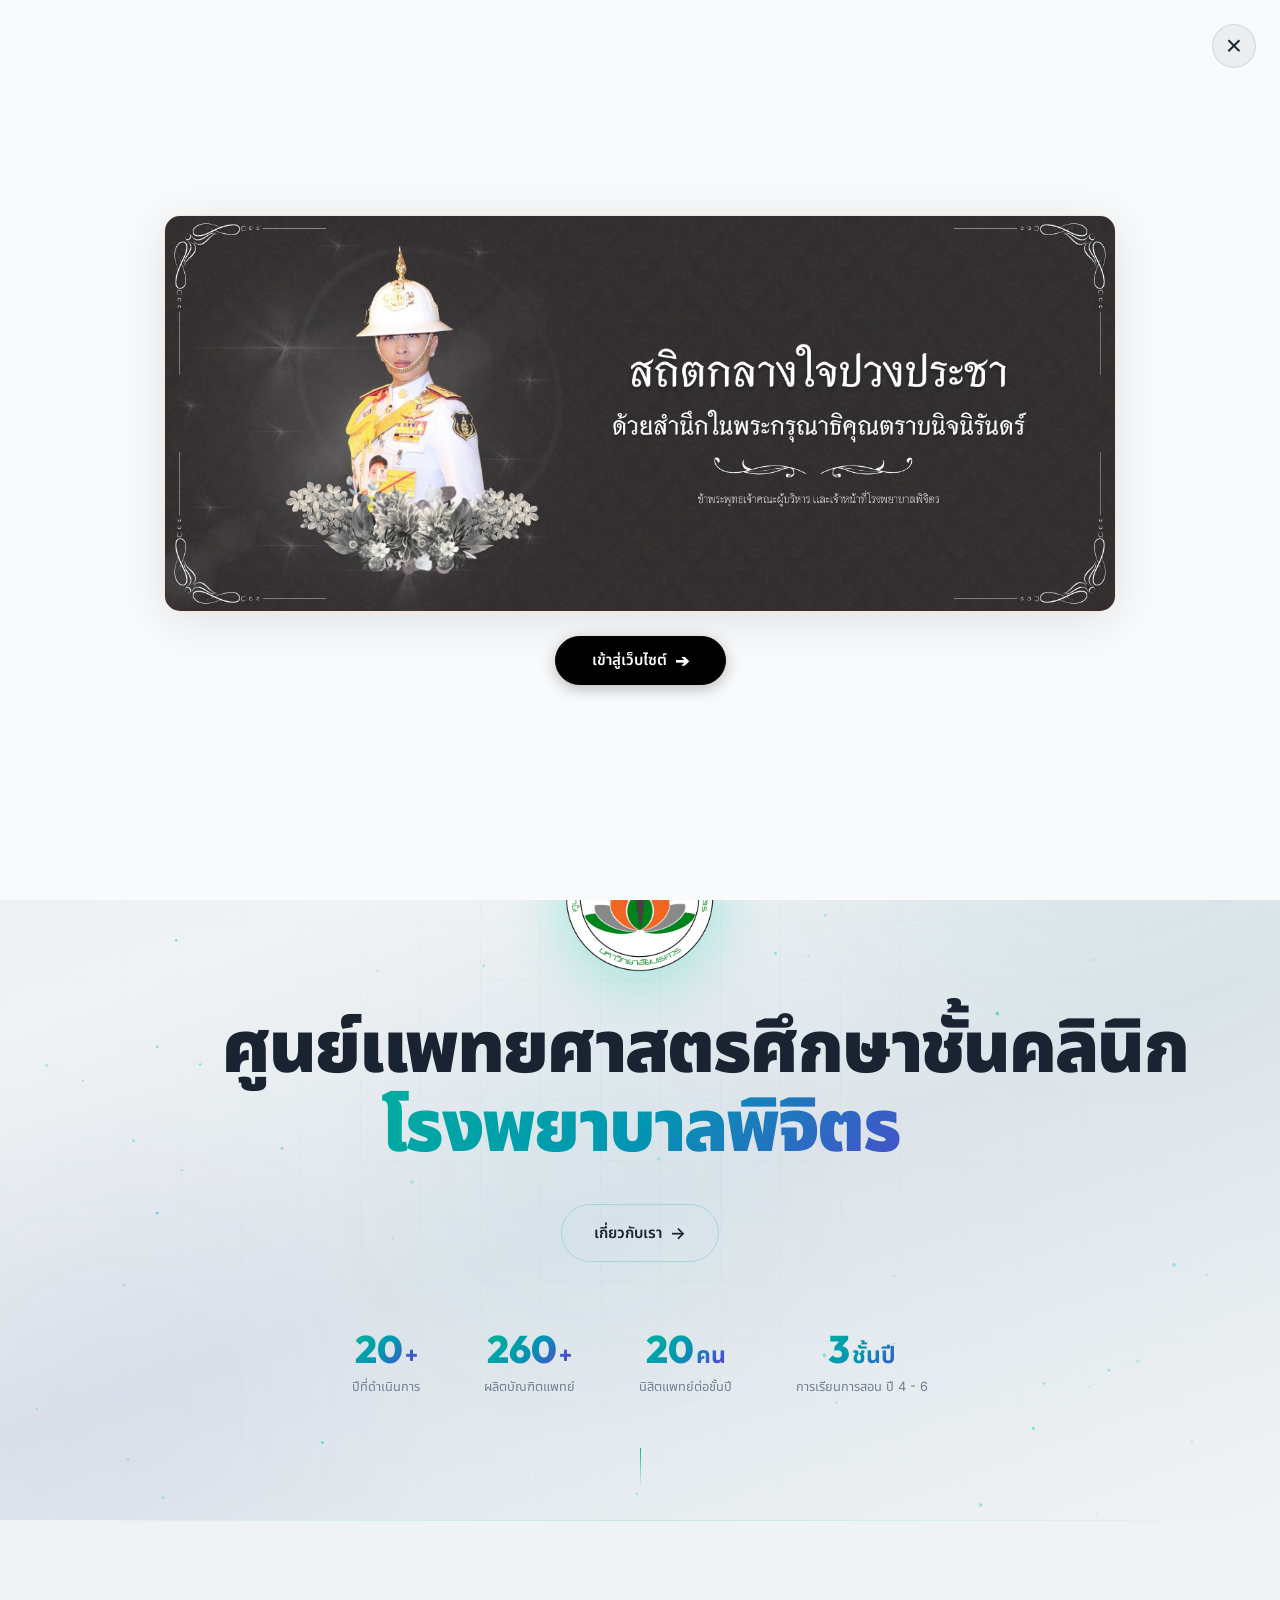
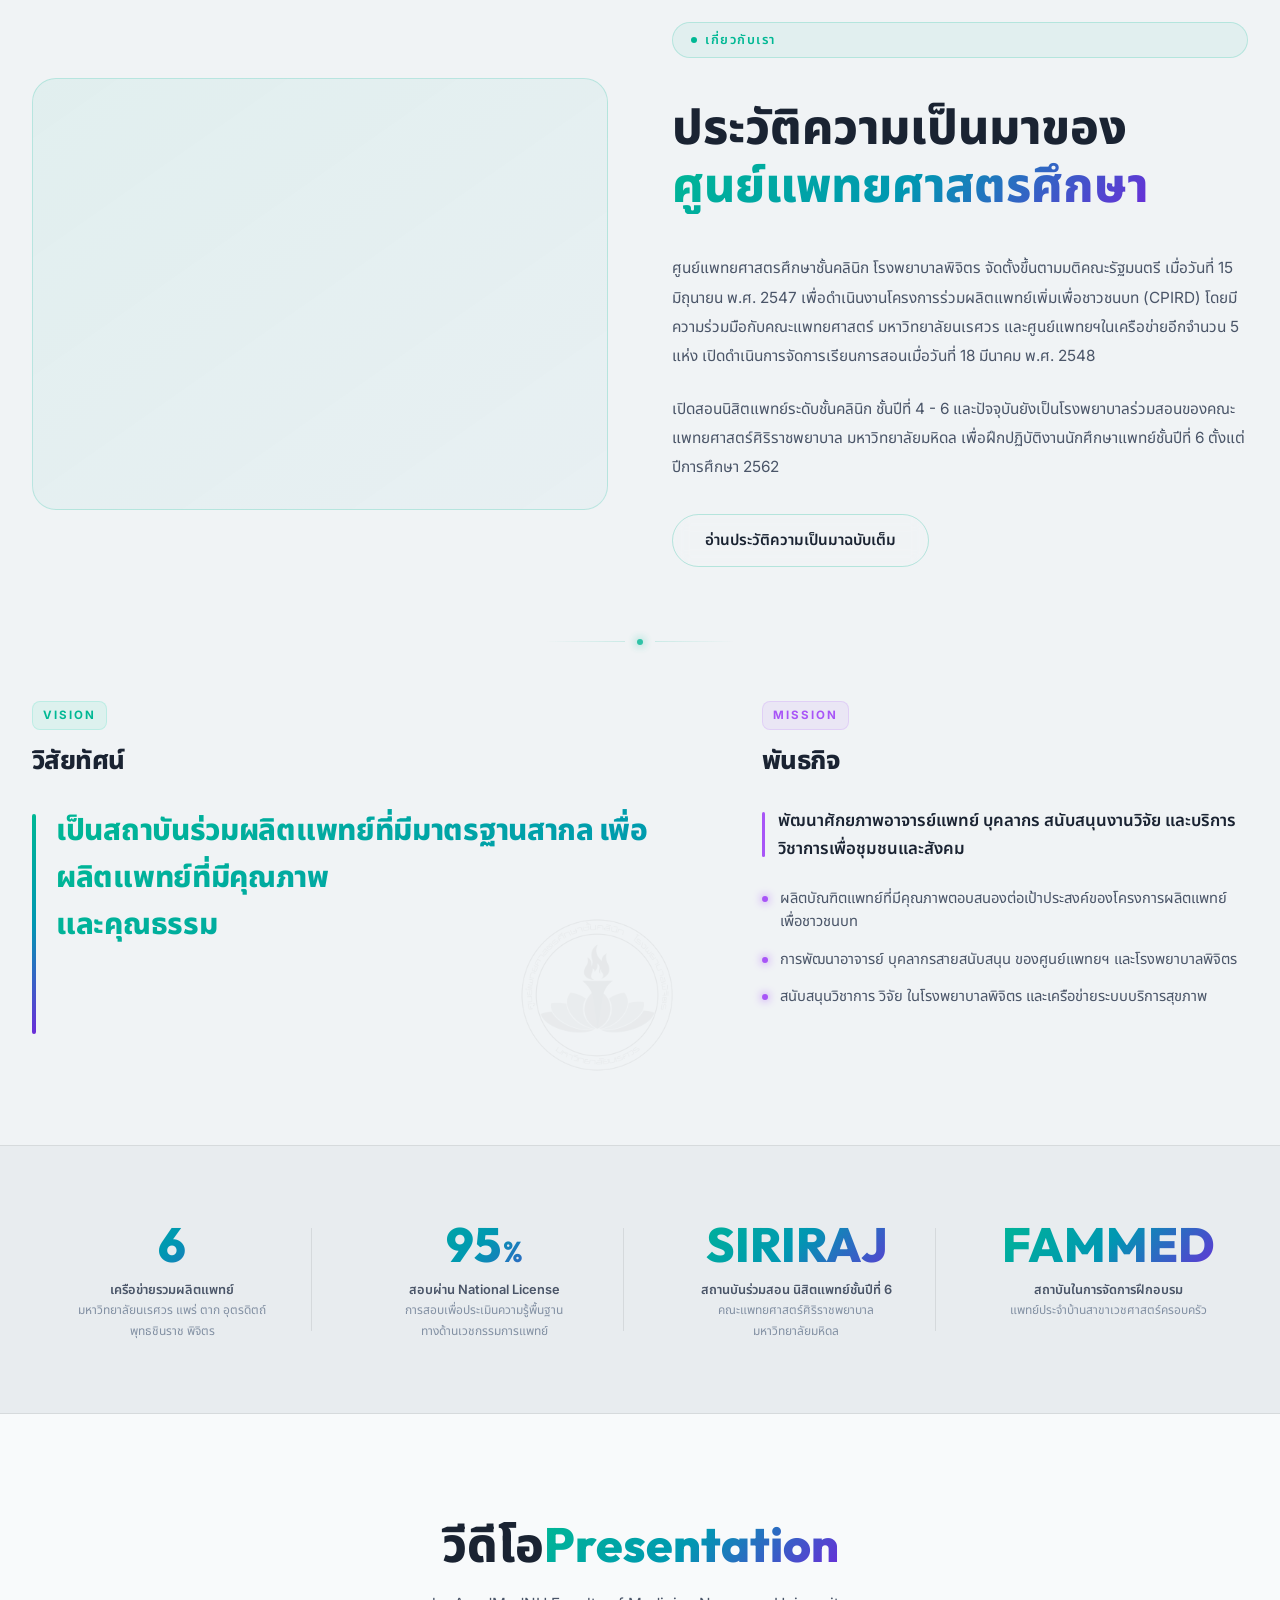
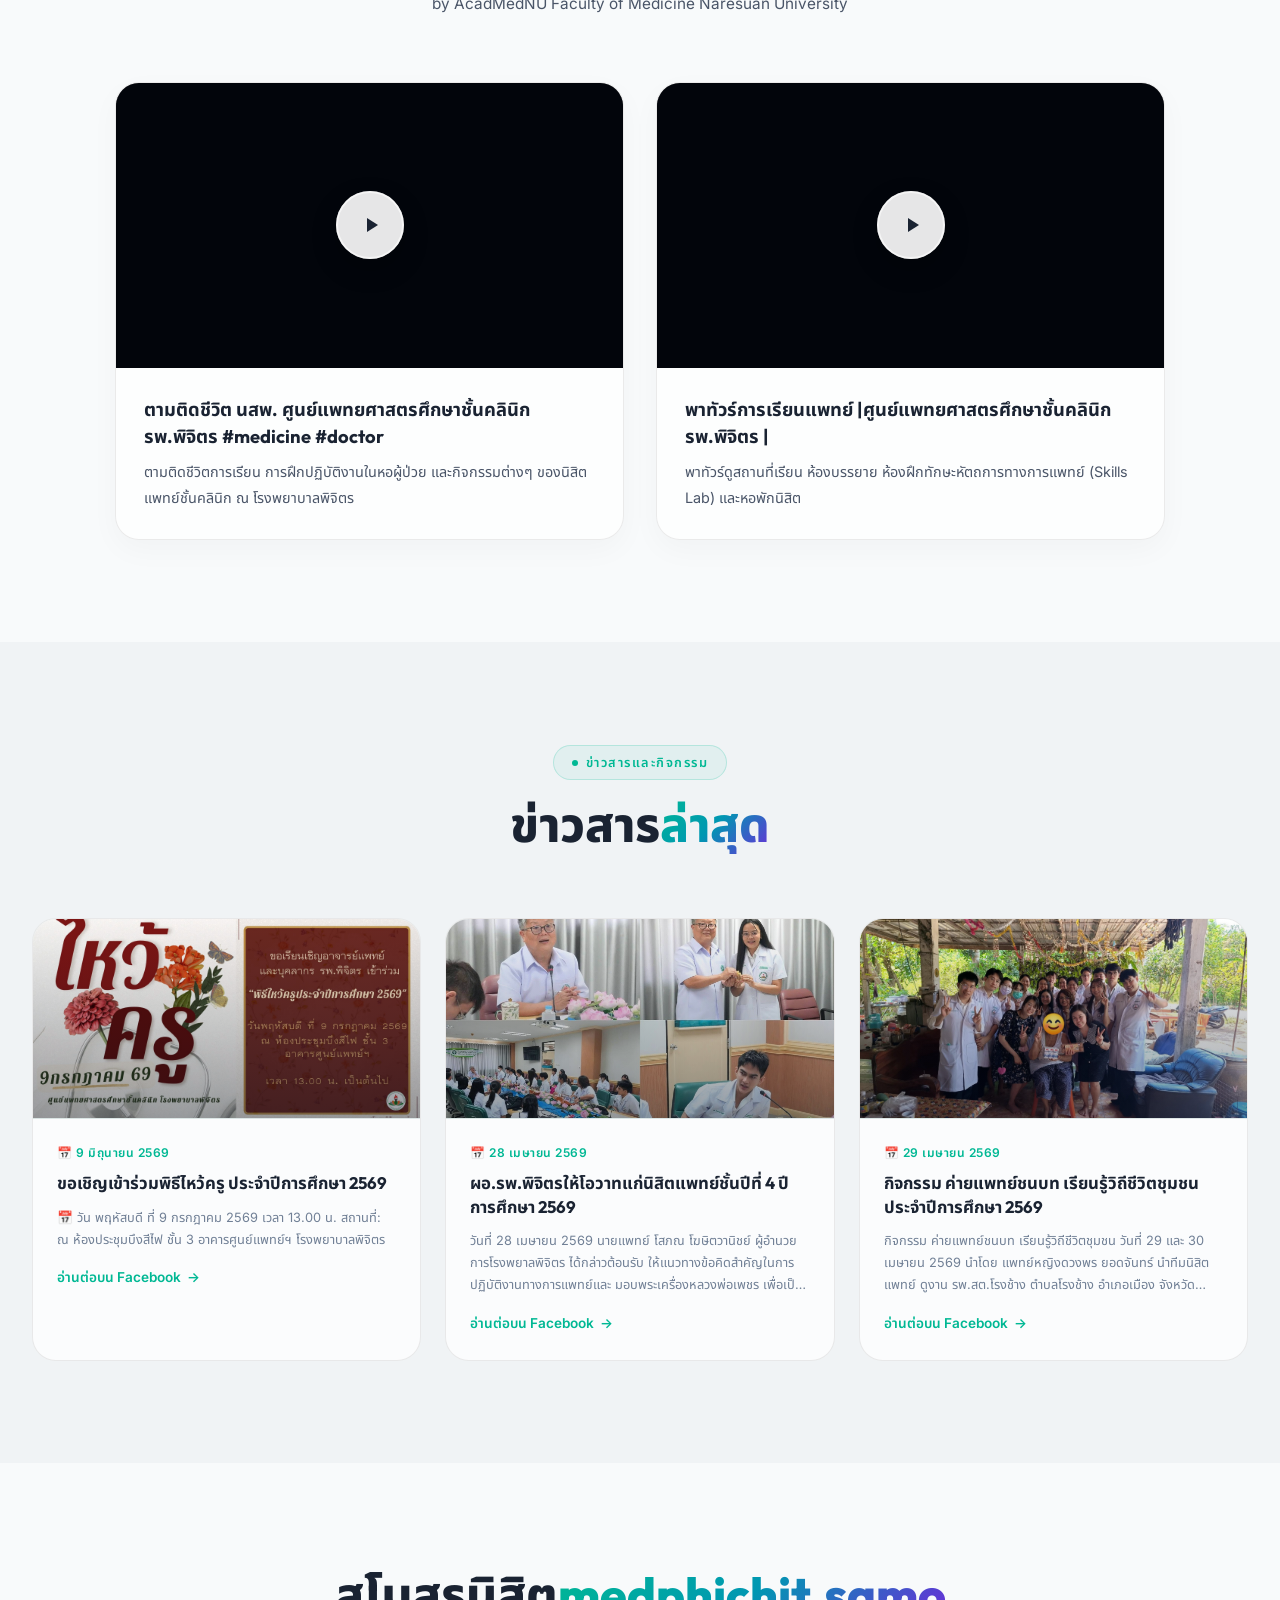
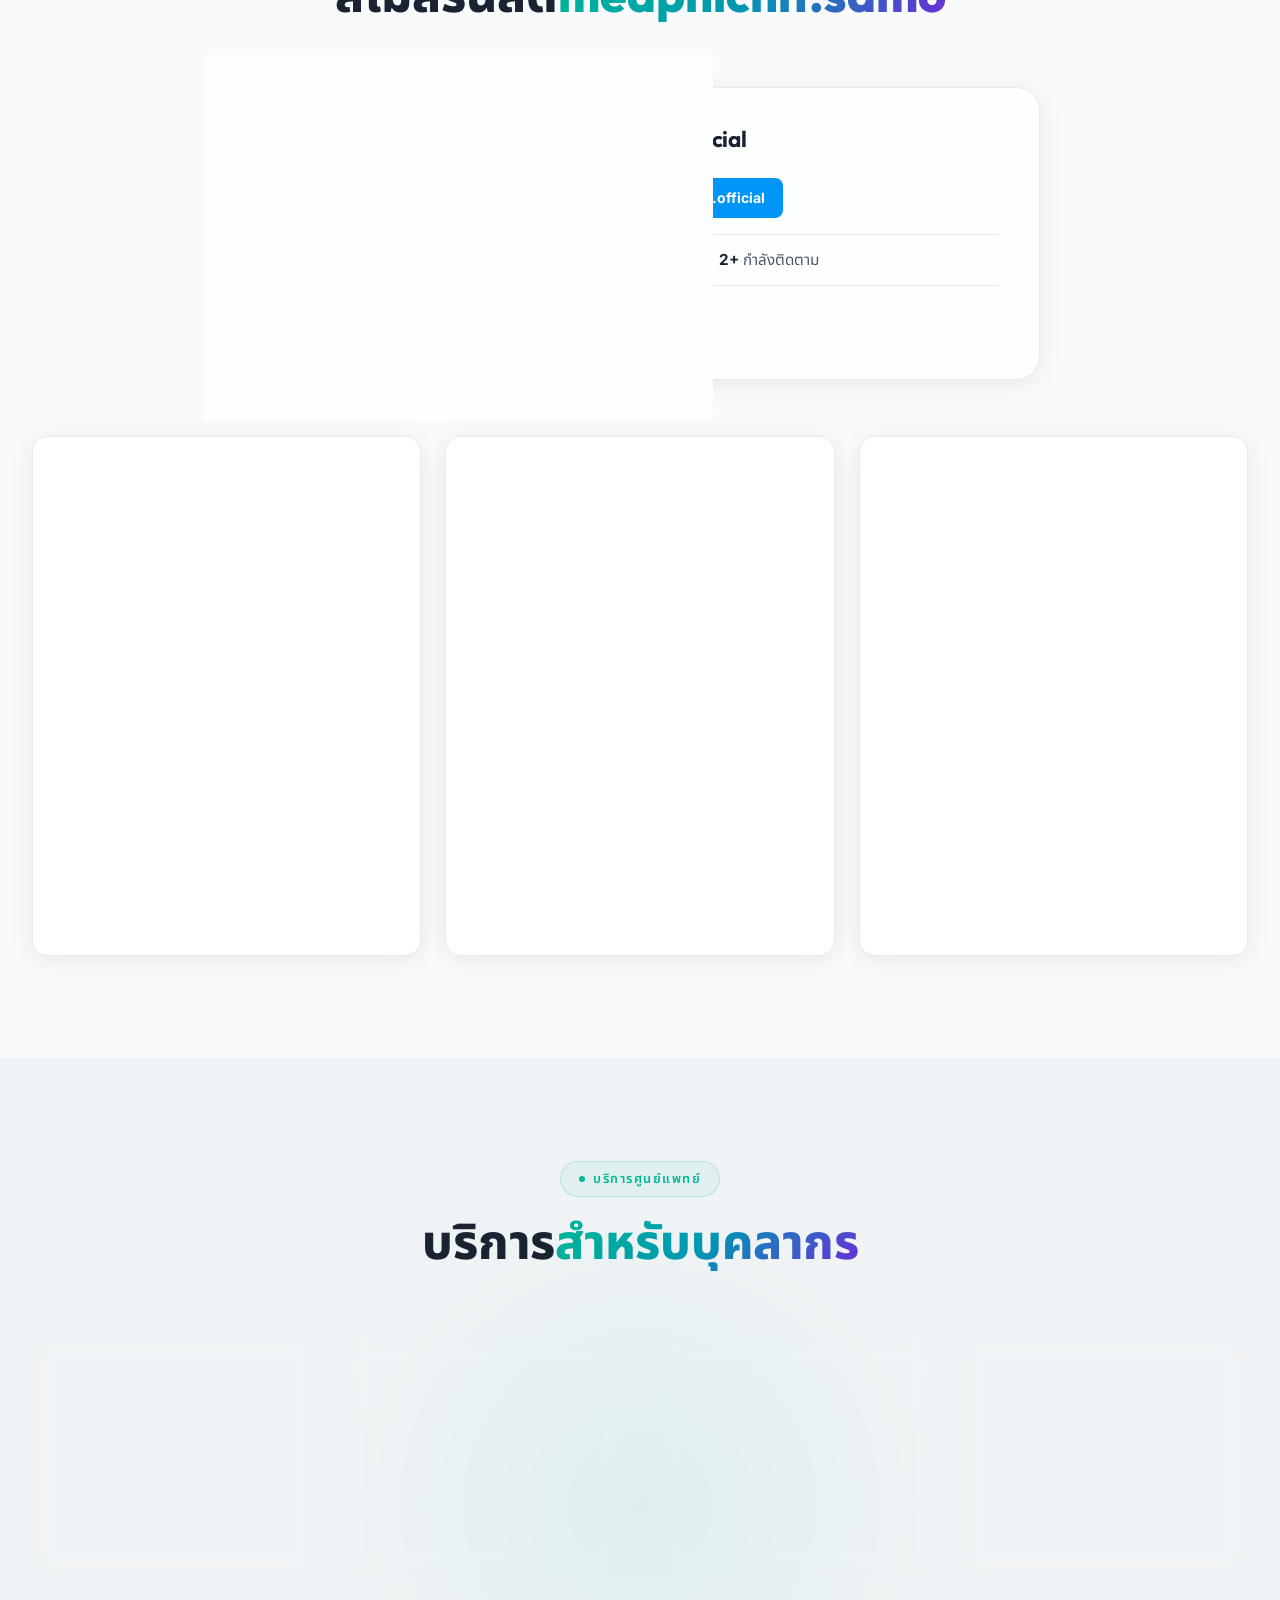
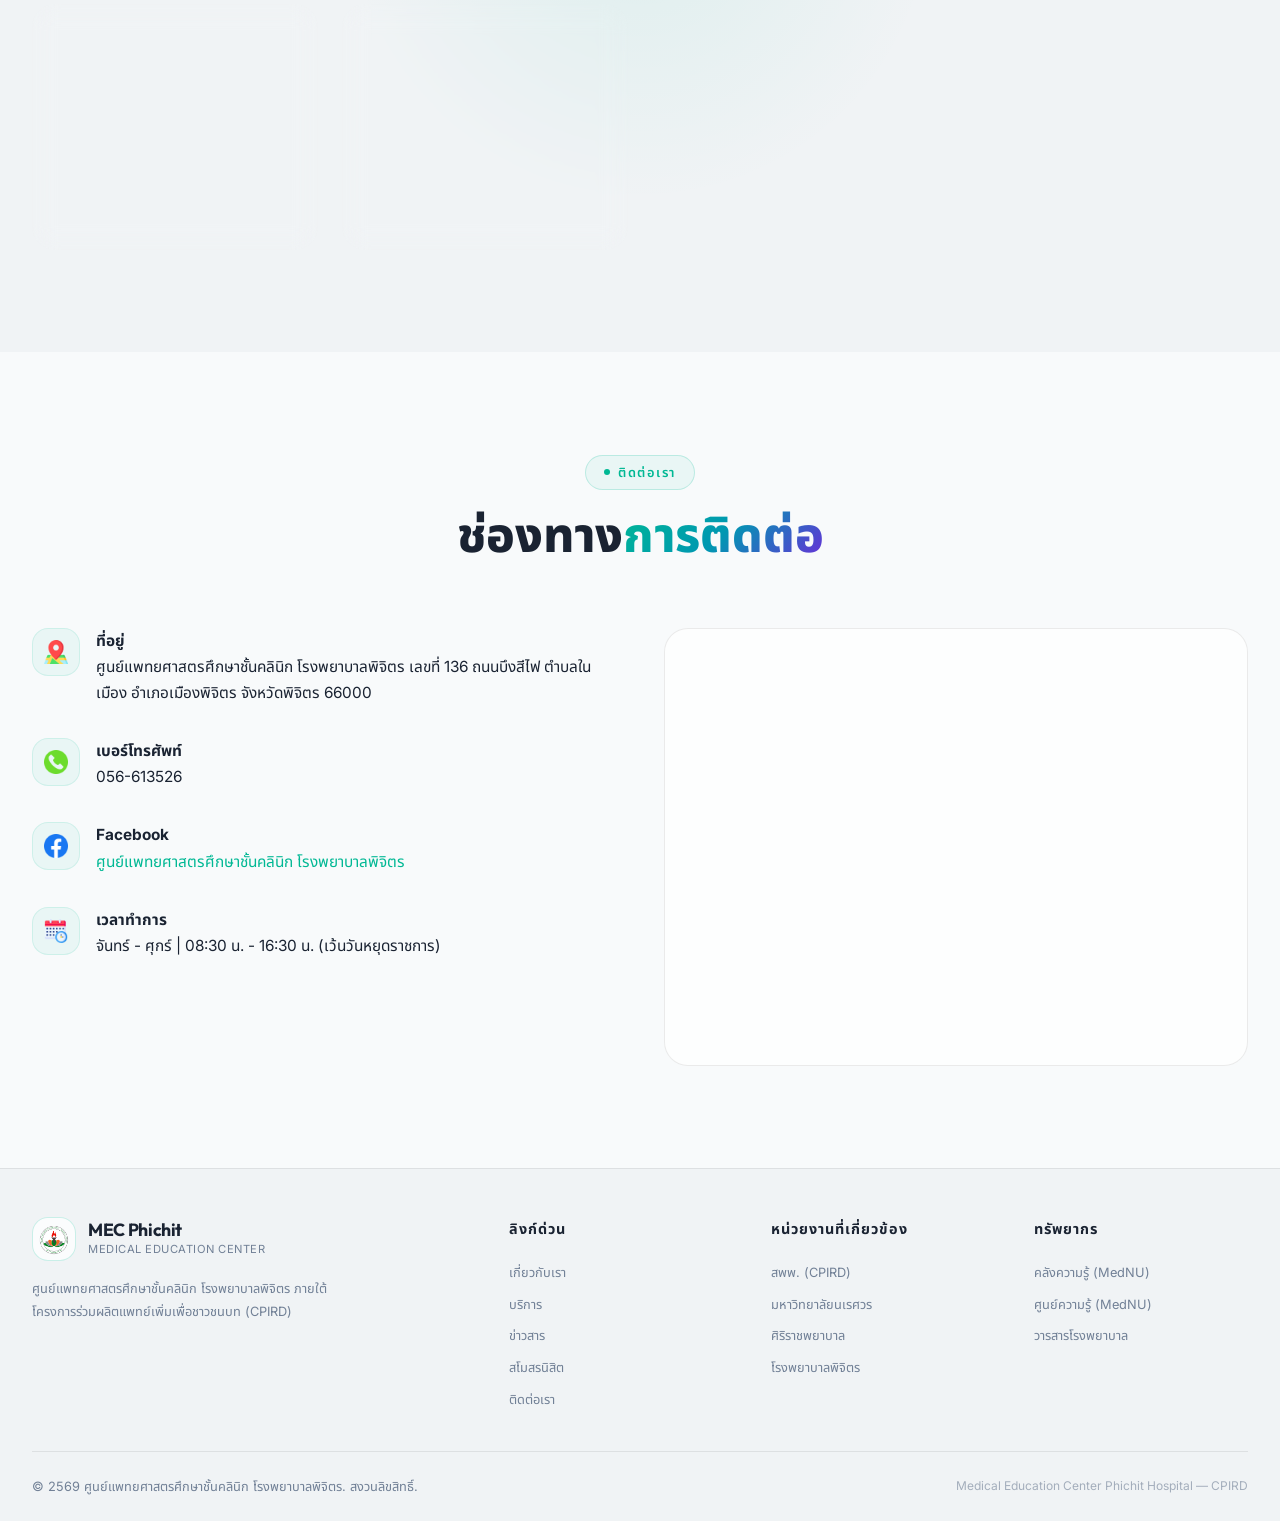
==== commit 65bb2f11: "change effect" ====
--- a/index.html
+++ b/index.html
@@ -159,7 +159,7 @@
     </div>
 
     <div class="hero-scroll" aria-hidden="true">
-      <span class="hero-scroll-text">Scroll</span>
+      <span class="hero-scroll-text"></span>
       <span class="hero-scroll-line"></span>
     </div>
   </section>
--- a/css/style.css
+++ b/css/style.css
@@ -962,8 +962,10 @@
 .hero-scroll {
   position: absolute;
   bottom: 2rem;
-  left: 50%;
-  transform: translateX(-50%);
+  left: 0;
+  right: 0;
+  margin: 0 auto;
+  width: fit-content;
   z-index: 2;
   display: flex;
   flex-direction: column;
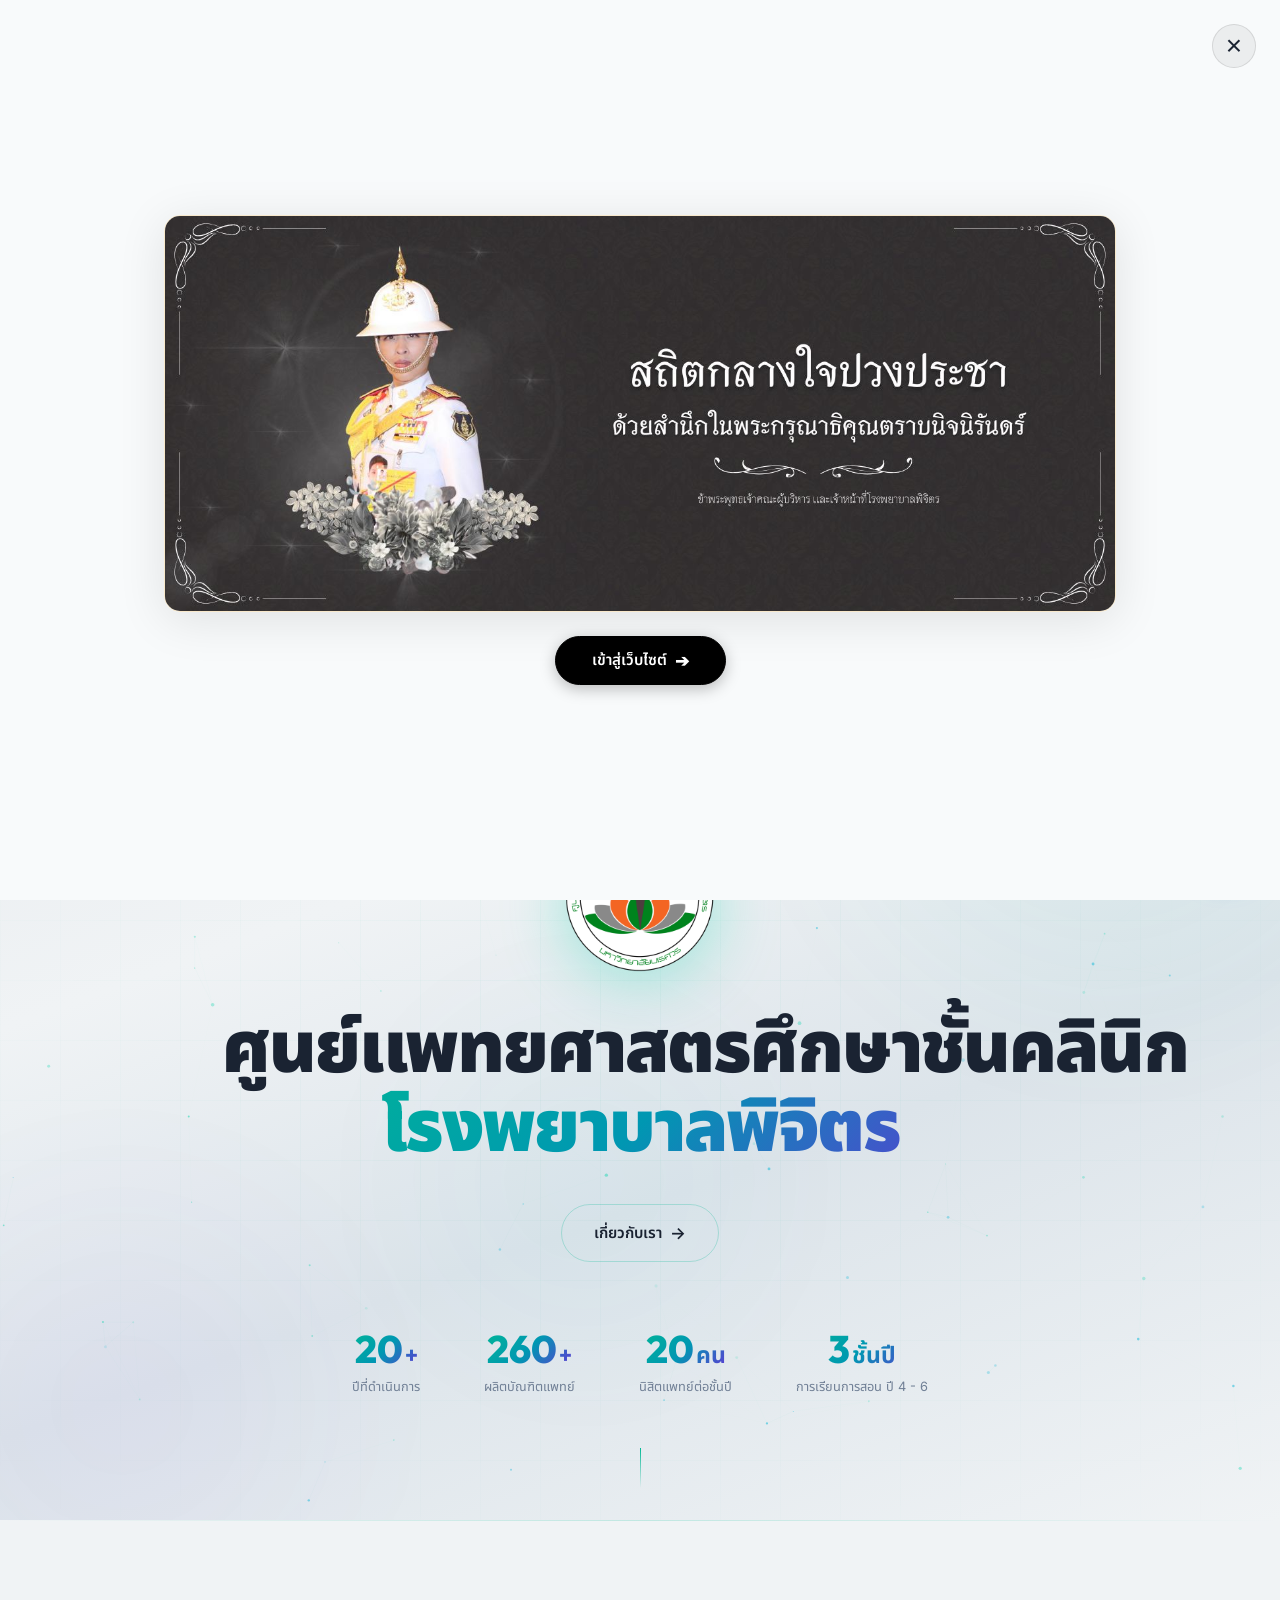
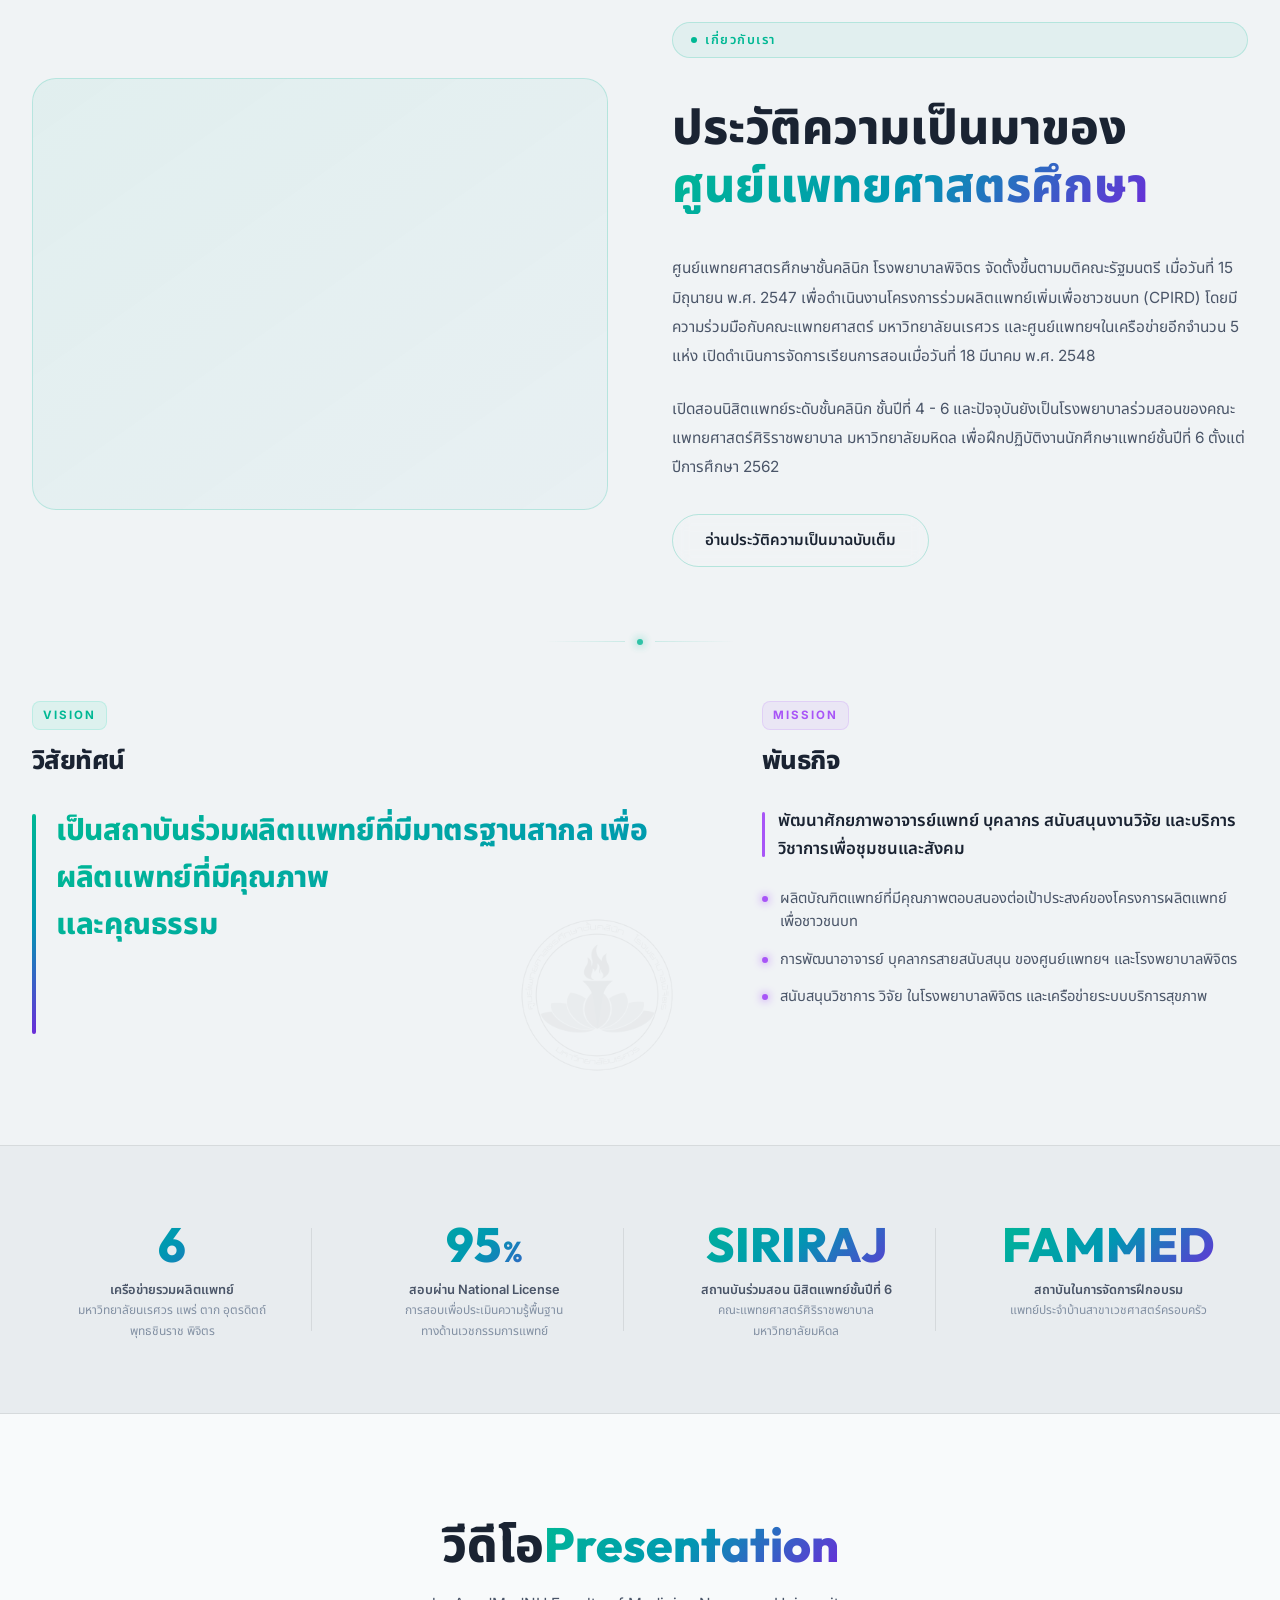
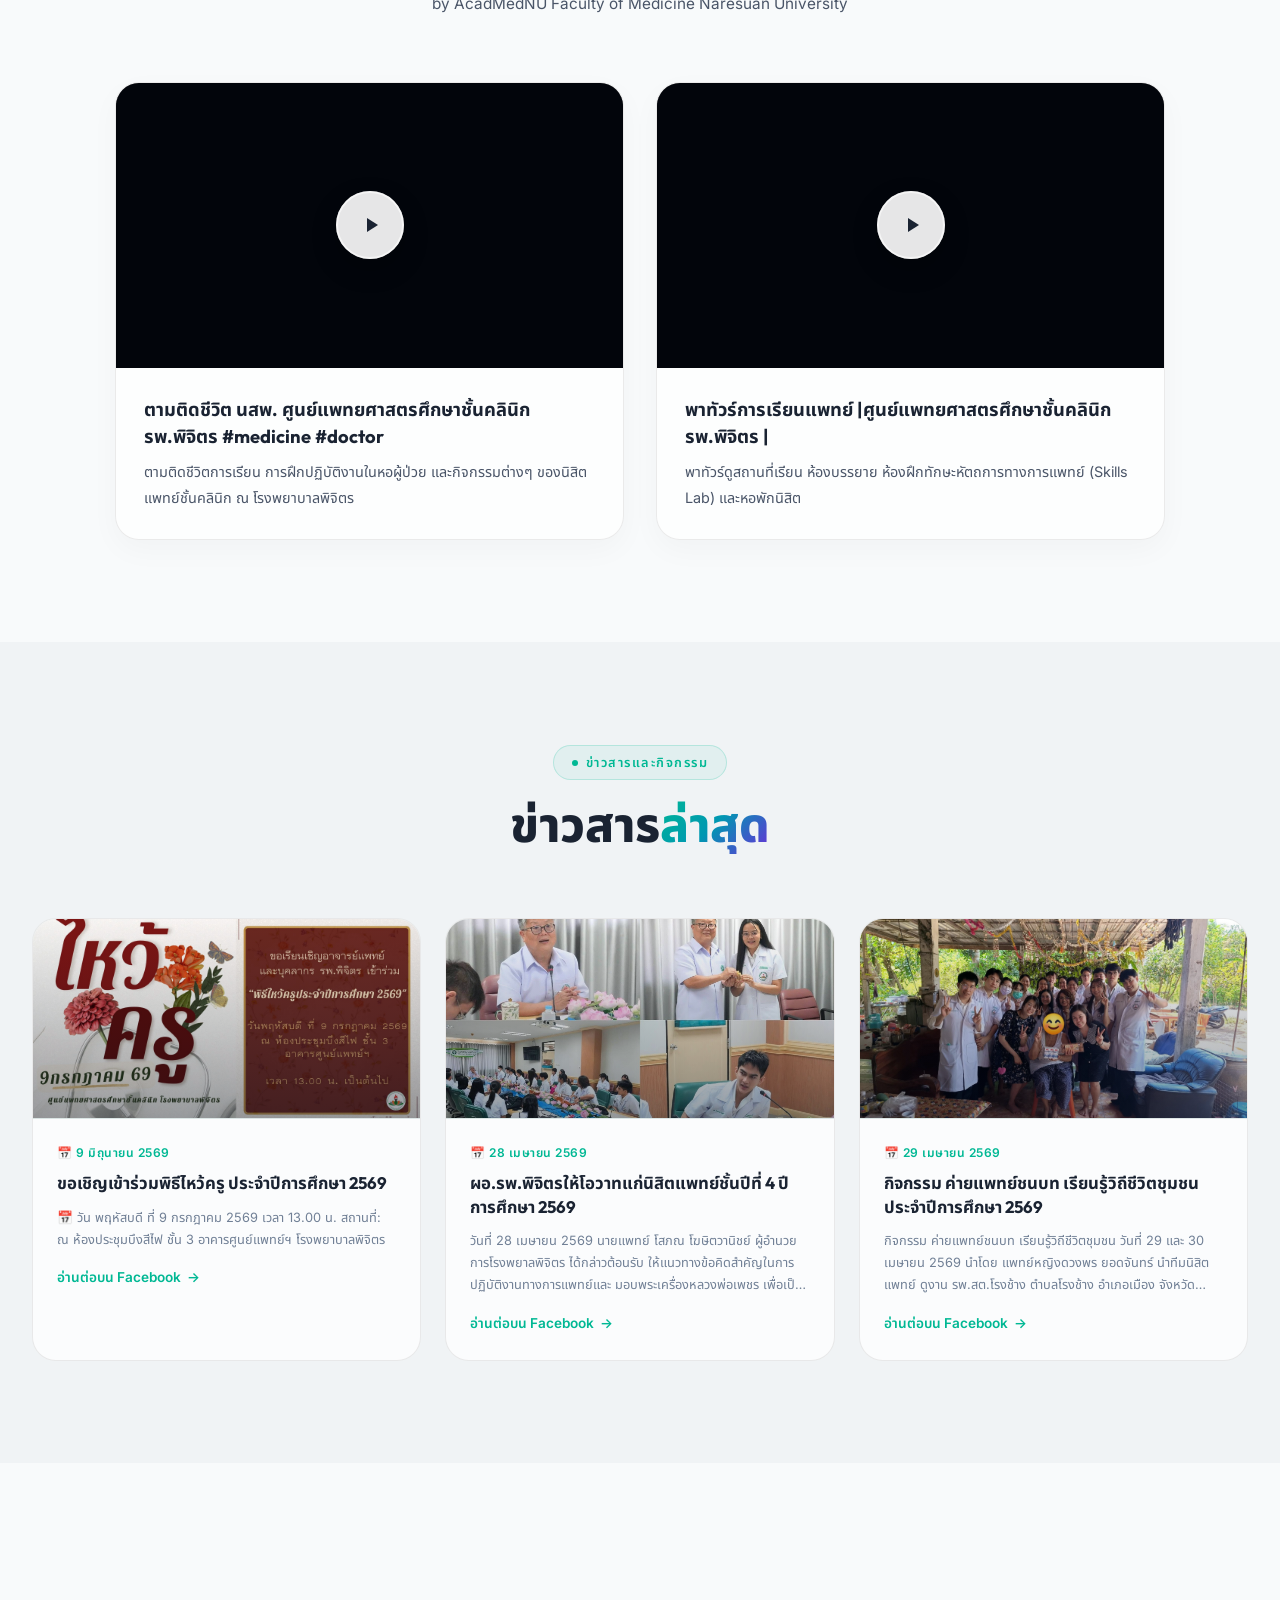
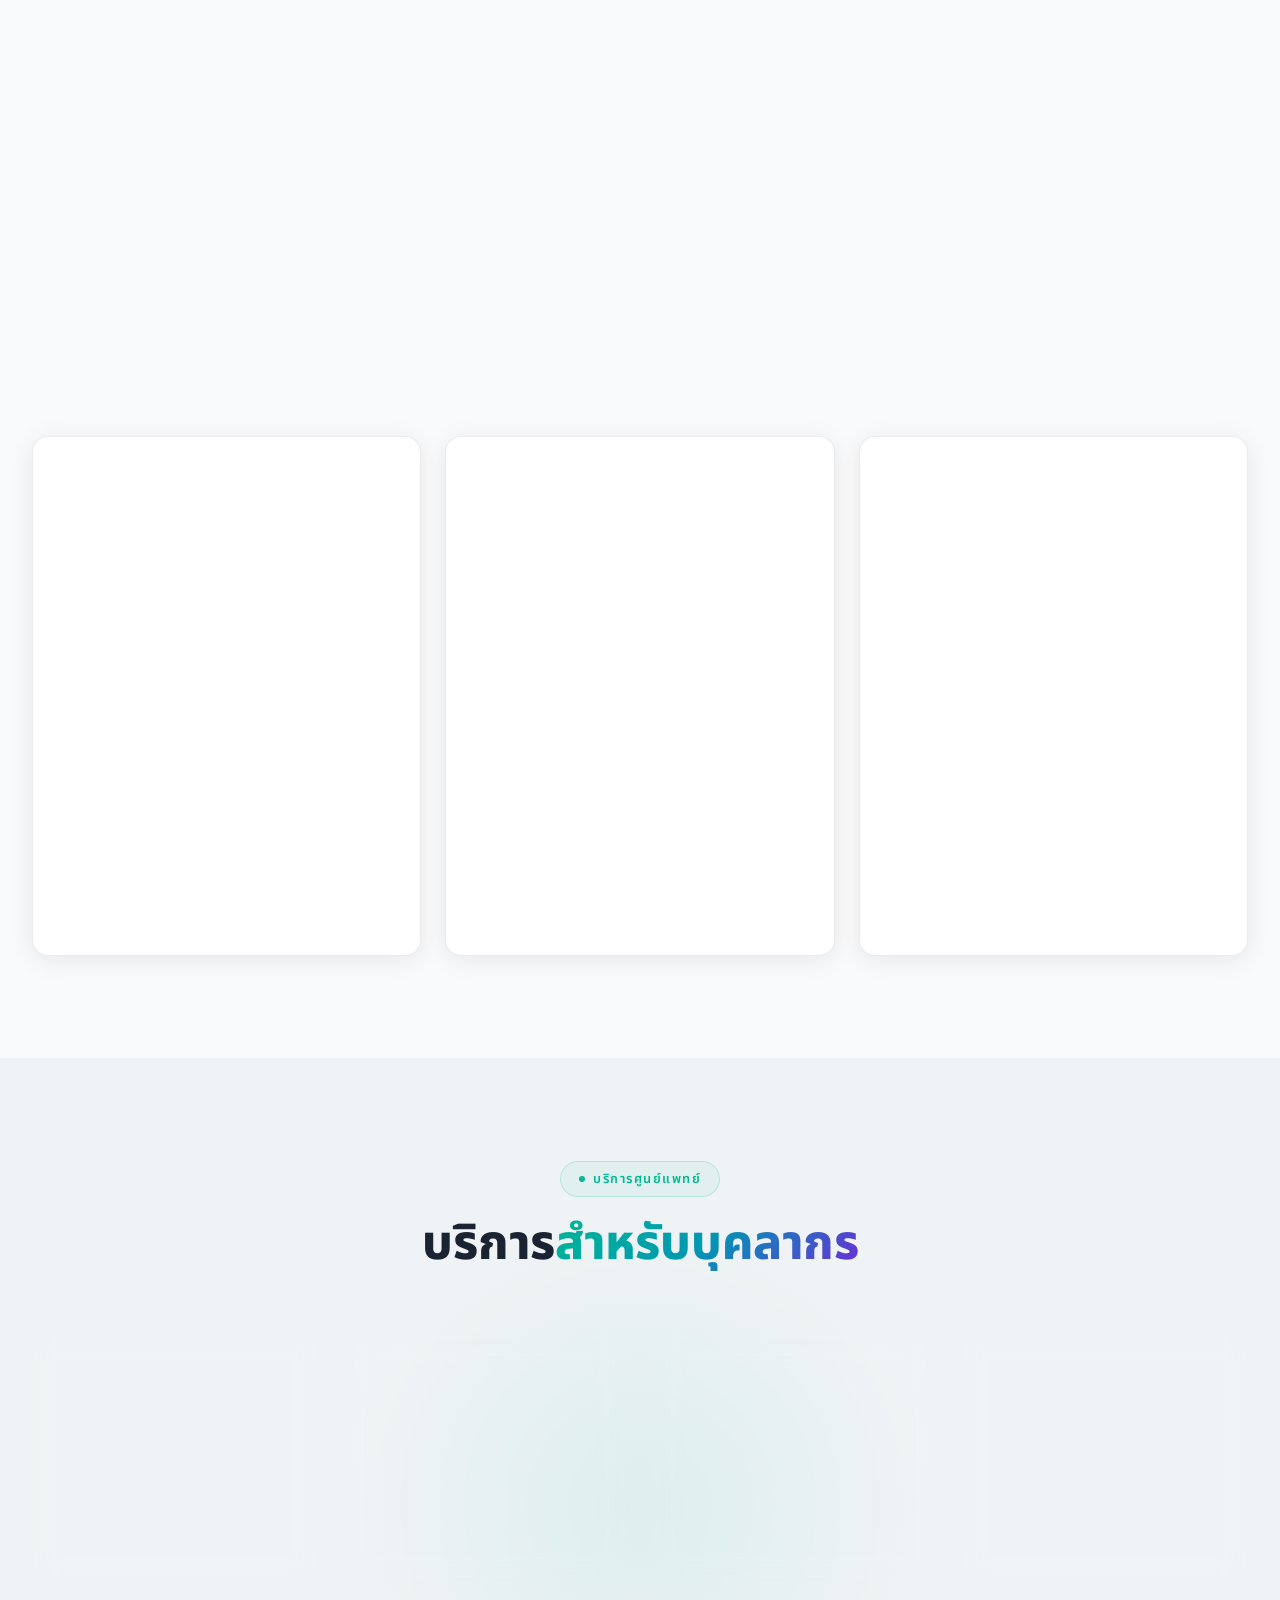
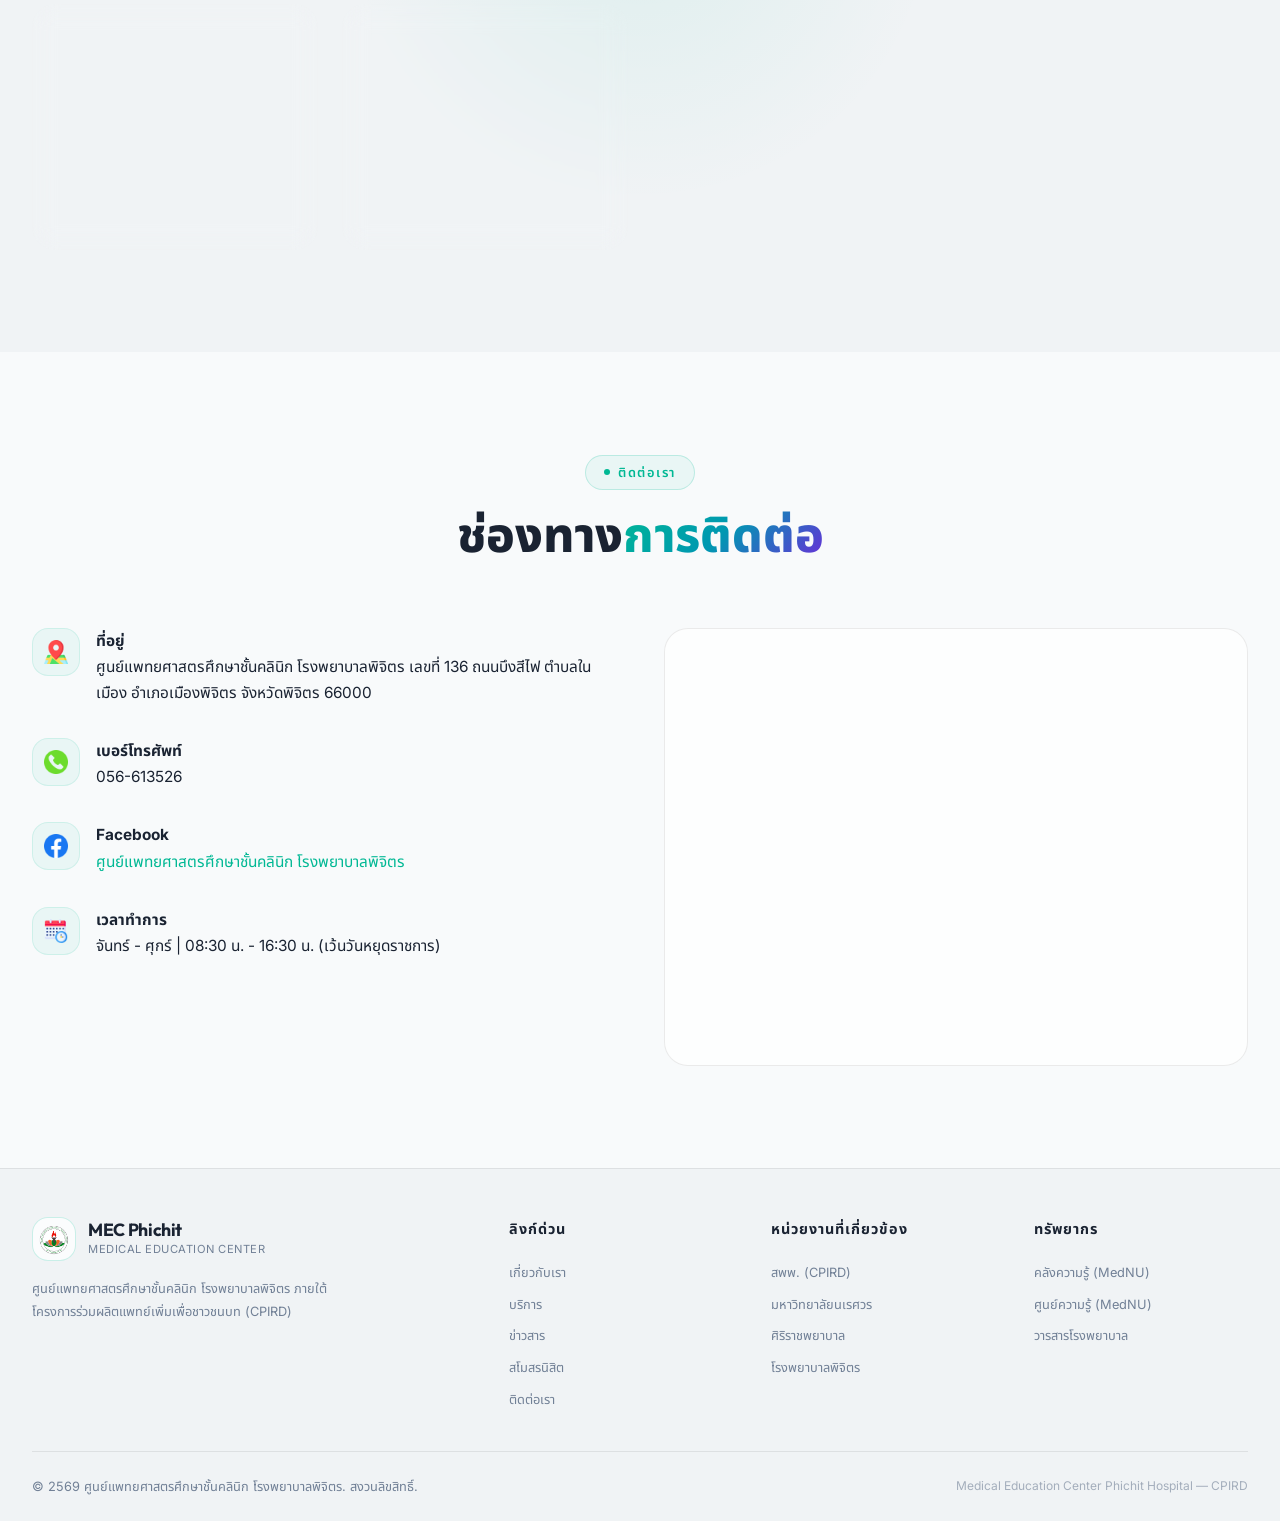
==== commit 6ab7d33b: "update image crop" ====
--- a/index.html
+++ b/index.html
@@ -42,7 +42,7 @@
   </script>
 
   <!-- Stylesheets -->
-  <link rel="stylesheet" href="css/style.css?v=5.4">
+  <link rel="stylesheet" href="css/style.css?v=5.5">
 </head>
 
 <body>
--- a/css/style.css
+++ b/css/style.css
@@ -2317,7 +2317,7 @@
   opacity: 0;
   pointer-events: none;
   z-index: 1;
-  background-color: #121214;
+  background-color: var(--bg-primary);
   transition: opacity 1.2s cubic-bezier(0.4, 0, 0.2, 1) !important;
   will-change: opacity;
 }
@@ -2335,8 +2335,9 @@
   inset: 0;
   width: 100%;
   height: 100%;
-  object-fit: cover;
-  /* Fill and crop the container */
+  object-fit: contain;
+  background-color: var(--bg-primary);
+  /* Display full image in original ratio centered without cropping */
   transform: scale(1) translate(0, 0);
   transition: transform 1.2s ease-out !important;
   /* Transition back to normal quickly when slide becomes inactive */
